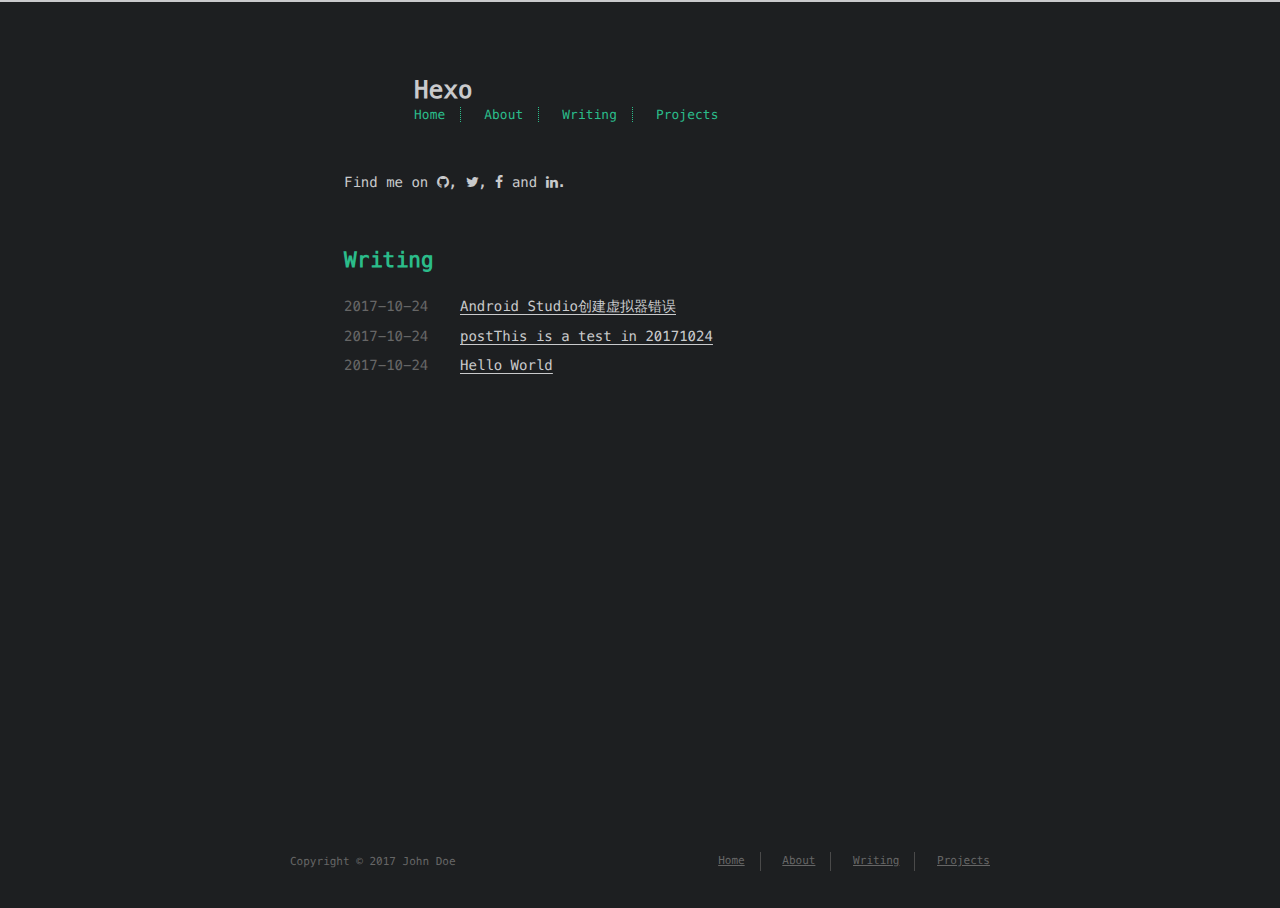
==== index.html @ e00cdc67 "Site updated: 2017-10-24 22:46:45" ====
<!DOCTYPE html>
<html>
<head>
    <!-- so meta -->
    <meta charset="utf-8">
    <meta http-equiv="X-UA-Compatible" content="IE=edge">
    <meta name="HandheldFriendly" content="True">
    <meta name="viewport" content="width=device-width, initial-scale=1, maximum-scale=1" />
    <meta property="og:type" content="website">
<meta property="og:title" content="Hexo">
<meta property="og:url" content="http://yoursite.com/index.html">
<meta property="og:site_name" content="Hexo">
<meta name="twitter:card" content="summary">
<meta name="twitter:title" content="Hexo">
    
    
        
          
              <link rel="shortcut icon" href="/images/favicon.ico">
          
        
        
          
            <link rel="icon" type="image/png" href="/images/favicon-192x192.png" sizes="192x192">
          
        
        
          
            <link rel="apple-touch-icon" sizes="180x180" href="/images/apple-touch-icon.png">
          
        
    
    <!-- title -->
    <title>Hexo</title>
    <!-- styles -->
    <link rel="stylesheet" href="/css/style.css">
    <!-- rss -->
    
    
</head>

<body>
    
    <div class="content index width mx-auto px2 my4">
        
          <header id="header">
  <a href="/">
  
    
      <div id="logo" style="background-image: url(http://oybyil7f9.bkt.clouddn.com/logo.jpg);"></div>
    
  
    <div id="title">
      <h1>Hexo</h1>
    </div>
  </a>
  <div id="nav">
    <ul>
      <li class="icon">
        <a href="#"><i class="fa fa-bars fa-2x"></i></a>
      </li>
       
        <li><a href="/">Home</a></li>
       
        <li><a href="/about/">About</a></li>
       
        <li><a href="/archives/">Writing</a></li>
       
        <li><a href="http://github.com/twostarxx">Projects</a></li>
      
    </ul>
  </div>
</header>

        
        <section id="about">
  
  <p style="display: inline">
    
      Find me on
      <ul id="sociallinks">
        
          <li><a class="icon" target="_blank" href="https://github.com/twostarxx" title="github"><i class="fa fa-github"></i></a></li>
        
          <li><a class="icon" target="_blank" href="/" title="twitter"><i class="fa fa-twitter"></i></a></li>
        
          <li><a class="icon" target="_blank" href="/" title="facebook"><i class="fa fa-facebook"></i></a></li>
        
          <li><a class="icon" target="_blank" href="/" title="linkedin"><i class="fa fa-linkedin"></i></a></li>
        
      </ul>.
    
  </p>
</section>

<section id="writing">
  <span class="h1"><a href="/archives">Writing</a></span>
  <ul class="post-list">
    
      
    
    
      <li class="post-item">
        
    <div class="meta">
        <time datetime="2017-10-24T14:02:27.000Z" itemprop="datePublished">2017-10-24</time>
    </div>


        <span>
    
        <a class="" href="/2017/10/24/Android-Studio创建虚拟器错误/">Android Studio创建虚拟器错误</a>
    


</span>
      </li>
    
      <li class="post-item">
        
    <div class="meta">
        <time datetime="2017-10-24T11:39:35.000Z" itemprop="datePublished">2017-10-24</time>
    </div>


        <span>
    
        <a class="" href="/2017/10/24/This-is-a-test-in-20171024/">postThis is a test in 20171024</a>
    


</span>
      </li>
    
      <li class="post-item">
        
    <div class="meta">
        <time datetime="2017-10-24T11:35:26.833Z" itemprop="datePublished">2017-10-24</time>
    </div>


        <span>
    
        <a class="" href="/2017/10/24/hello-world/">Hello World</a>
    


</span>
      </li>
    
  </ul>
  
    

  
</section>



    </div>
    
    <footer id="footer">
  <div class="footer-left">
    Copyright &copy; 2017 John Doe
  </div>
  <div class="footer-right">
    <nav>
      <ul>
         
          <li><a href="/">Home</a></li>
         
          <li><a href="/about/">About</a></li>
         
          <li><a href="/archives/">Writing</a></li>
         
          <li><a href="http://github.com/twostarxx">Projects</a></li>
        
      </ul>
    </nav>
  </div>
</footer>

</body>
</html>
<!-- styles -->
<link rel="stylesheet" href="/lib/font-awesome/css/font-awesome.min.css">
<link rel="stylesheet" href="/lib/meslo-LG/styles.css">
<link rel="stylesheet" href="/lib/justified-gallery/justifiedGallery.min.css">

<!-- jquery -->
<script src="/lib/jquery/jquery.min.js"></script>
<script src="/lib/justified-gallery/jquery.justifiedGallery.min.js"></script>
<script src="/js/main.js"></script>
<!-- search -->

<!-- Google Analytics -->

    <script type="text/javascript">
        (function(i,s,o,g,r,a,m) {i['GoogleAnalyticsObject']=r;i[r]=i[r]||function() {
        (i[r].q=i[r].q||[]).push(arguments)},i[r].l=1*new Date();a=s.createElement(o),
        m=s.getElementsByTagName(o)[0];a.async=1;a.src=g;m.parentNode.insertBefore(a,m)
        })(window,document,'script','//www.google-analytics.com/analytics.js','ga');
        ga('create', 'UA-86660611-1', 'auto');
        ga('send', 'pageview');
    </script>

<!-- Disqus Comments -->
---- css/style.css ----
.inline {
  display: inline;
}
.block {
  display: block;
}
.inline-block {
  display: inline-block;
}
.table {
  display: table;
}
.table-cell {
  display: table-cell;
}
.overflow-hidden {
  overflow: hidden;
}
.overflow-scroll {
  overflow: scroll;
}
.overflow-auto {
  overflow: auto;
}
.clearfix:before,
.clearfix:after {
  content: " ";
  display: table;
}
.clearfix:after {
  clear: both;
}
.left {
  float: left;
}
.right {
  float: right;
}
.fit {
  max-width: 100%;
}
.truncate {
  display: inline-block;
  white-space: nowrap;
  overflow: hidden;
  text-overflow: ellipsis;
}
.max-width-1 {
  max-width: 24rem;
}
.max-width-2 {
  max-width: 32rem;
}
.max-width-3 {
  max-width: 48rem;
}
.max-width-4 {
  max-width: 64rem;
}
.border-box {
  box-sizing: border-box;
}
.m0 {
  margin: 0;
}
.mt0 {
  margin-top: 0;
}
.mr0 {
  margin-right: 0;
}
.mb0 {
  margin-bottom: 0;
}
.ml0 {
  margin-left: 0;
}
.mx0 {
  margin-left: 0;
  margin-right: 0;
}
.my0 {
  margin-top: 0;
  margin-bottom: 0;
}
.m1 {
  margin: 0.5rem;
}
.mt1 {
  margin-top: 0.5rem;
}
.mr1 {
  margin-right: 0.5rem;
}
.mb1 {
  margin-bottom: 0.5rem;
}
.ml1 {
  margin-left: 0.5rem;
}
.mx1 {
  margin-left: 0.5rem;
  margin-right: 0.5rem;
}
.my1 {
  margin-top: 0.5rem;
  margin-bottom: 0.5rem;
}
.m2 {
  margin: 1rem;
}
.mt2 {
  margin-top: 1rem;
}
.mr2 {
  margin-right: 1rem;
}
.mb2 {
  margin-bottom: 1rem;
}
.ml2 {
  margin-left: 1rem;
}
.mx2 {
  margin-left: 1rem;
  margin-right: 1rem;
}
.my2 {
  margin-top: 1rem;
  margin-bottom: 1rem;
}
.m3 {
  margin: 2rem;
}
.mt3 {
  margin-top: 2rem;
}
.mr3 {
  margin-right: 2rem;
}
.mb3 {
  margin-bottom: 2rem;
}
.ml3 {
  margin-left: 2rem;
}
.mx3 {
  margin-left: 2rem;
  margin-right: 2rem;
}
.my3 {
  margin-top: 2rem;
  margin-bottom: 2rem;
}
.m4 {
  margin: 4rem;
}
.mt4 {
  margin-top: 4rem;
}
.mr4 {
  margin-right: 4rem;
}
.mb4 {
  margin-bottom: 4rem;
}
.ml4 {
  margin-left: 4rem;
}
.mx4 {
  margin-left: 4rem;
  margin-right: 4rem;
}
.my4 {
  margin-top: 4rem;
  margin-bottom: 4rem;
}
.mxn1 {
  margin-left: -0.5rem;
  margin-right: -0.5rem;
}
.mxn2 {
  margin-left: -1rem;
  margin-right: -1rem;
}
.mxn3 {
  margin-left: -2rem;
  margin-right: -2rem;
}
.mxn4 {
  margin-left: -4rem;
  margin-right: -4rem;
}
.ml-auto {
  margin-left: auto;
}
.mr-auto {
  margin-right: auto;
}
.mx-auto {
  margin-left: auto;
  margin-right: auto;
}
.p0 {
  padding: 0;
}
.pt0 {
  padding-top: 0;
}
.pr0 {
  padding-right: 0;
}
.pb0 {
  padding-bottom: 0;
}
.pl0 {
  padding-left: 0;
}
.px0 {
  padding-left: 0;
  padding-right: 0;
}
.py0 {
  padding-top: 0;
  padding-bottom: 0;
}
.p1 {
  padding: 0.5rem;
}
.pt1 {
  padding-top: 0.5rem;
}
.pr1 {
  padding-right: 0.5rem;
}
.pb1 {
  padding-bottom: 0.5rem;
}
.pl1 {
  padding-left: 0.5rem;
}
.py1 {
  padding-top: 0.5rem;
  padding-bottom: 0.5rem;
}
.px1 {
  padding-left: 0.5rem;
  padding-right: 0.5rem;
}
.p2 {
  padding: 1rem;
}
.pt2 {
  padding-top: 1rem;
}
.pr2 {
  padding-right: 1rem;
}
.pb2 {
  padding-bottom: 1rem;
}
.pl2 {
  padding-left: 1rem;
}
.py2 {
  padding-top: 1rem;
  padding-bottom: 1rem;
}
.px2 {
  padding-left: 1rem;
  padding-right: 1rem;
}
.p3 {
  padding: 2rem;
}
.pt3 {
  padding-top: 2rem;
}
.pr3 {
  padding-right: 2rem;
}
.pb3 {
  padding-bottom: 2rem;
}
.pl3 {
  padding-left: 2rem;
}
.py3 {
  padding-top: 2rem;
  padding-bottom: 2rem;
}
.px3 {
  padding-left: 2rem;
  padding-right: 2rem;
}
.p4 {
  padding: 4rem;
}
.pt4 {
  padding-top: 4rem;
}
.pr4 {
  padding-right: 4rem;
}
.pb4 {
  padding-bottom: 4rem;
}
.pl4 {
  padding-left: 4rem;
}
.py4 {
  padding-top: 4rem;
  padding-bottom: 4rem;
}
.px4 {
  padding-left: 4rem;
  padding-right: 4rem;
}
.content h1,
.content .h1 {
  letter-spacing: 0.01em;
  font-size: 1.5em;
  font-style: normal;
  font-weight: 700;
  color: #2bbc8a;
  margin-top: 3rem;
  margin-bottom: 1rem;
  display: block;
  -moz-osx-font-smoothing: grayscale;
  -webkit-font-smoothing: antialiased;
}
.content h2,
.content .h2 {
  position: relative;
  font-size: 1rem;
  font-weight: bold;
  text-transform: none;
  letter-spacing: normal;
  margin-top: 2rem;
  margin-bottom: 0.5rem;
  color: #eee;
  display: block;
}
.content h3 {
  font-size: 0.9rem;
  font-weight: bold;
  text-decoration: underline;
  color: #eee;
}
.content h4,
.content h5,
.content h6 {
  font-size: 0.9rem;
  font-weight: normal;
  color: #ccc;
  border-bottom: 1px dashed #ccc;
  display: inline;
  text-decoration: none;
}
.content h3,
.content h4,
.content h5,
.content h6 {
  margin-top: 0.9rem;
  margin-bottom: 0.5rem;
}
.content hr {
  border: 1px dashed #ccc;
}
.content strong {
  font-weight: bold;
}
.content em,
.content cite {
  font-style: italic;
}
.content sup,
.content sub {
  font-size: 0.75em;
  line-height: 0;
  position: relative;
  vertical-align: baseline;
}
.content sup {
  top: -0.5em;
}
.content sub {
  bottom: -0.2em;
}
.content small {
  font-size: 0.85em;
}
.content acronym,
.content abbr {
  border-bottom: 1px dotted;
}
.content ul,
.content ol,
.content dl {
  line-height: 1.725;
}
.content ul ul,
.content ol ul,
.content ul ol,
.content ol ol {
  margin-top: 0;
  margin-bottom: 0;
}
.content ol {
  list-style: decimal;
}
.content dt {
  font-weight: bold;
}
.content table {
  width: 100%;
  font-size: 12px;
  border-collapse: collapse;
  text-align: left;
}
.content th {
  font-size: 13px;
  font-weight: bold;
  color: #eee;
  border-bottom: 1px dashed #ccc;
  padding: 8px 8px;
}
.content td {
  border-bottom: none;
  padding: 9px 8px 0px 8px;
}
*,
*:before,
*:after {
  box-sizing: border-box;
}
html {
  height: 100%;
  border-top: 2px solid #c9cacc;
  -webkit-text-size-adjust: 100%;
  -ms-text-size-adjust: 100%;
}
body {
  color: #c9cacc;
  background-color: #1d1f21;
  font-size: 14px;
  font-family: "Menlo", "Meslo LG", monospace;
  font-weight: 400;
  line-height: 1.725;
  text-rendering: geometricPrecision;
  min-height: 100%;
  display: flex;
  flex-direction: column;
  -moz-osx-font-smoothing: grayscale;
  -webkit-font-smoothing: antialiased;
}
.content {
  flex: 1;
}
.content p {
  -moz-hyphens: auto;
  -ms-hyphens: auto;
  -webkit-hyphens: auto;
  hyphens: auto;
}
.content pre,
.content code {
  -moz-hyphens: manual;
  -ms-hyphens: manual;
  -webkit-hyphens: manual;
  hyphens: manual;
}
.content a {
  text-decoration: none;
  color: #c9cacc;
  background-repeat: repeat-x;
  background-position: bottom;
  background-size: 100% 6px;
  background-image: linear-gradient(transparent, transparent 5px, #c9cacc 5px, #c9cacc);
}
.content a:hover {
  background-image: linear-gradient(transparent, transparent 4px, #d480aa 4px, #d480aa);
}
.content a.icon {
  background: none;
}
.content a.icon:hover {
  color: #d480aa;
}
.content h1 a,
.content .h1 a,
.content h2 a,
.content h3 a,
.content h4 a,
.content h5 a,
.content h6 a {
  color: inherit;
  text-decoration: none;
  background: none;
}
.content h1 a:hover,
.content .h1 a:hover,
.content h2 a:hover,
.content h3 a:hover,
.content h4 a:hover,
.content h5 a:hover,
.content h6 a:hover {
  background-repeat: repeat-x;
  background-position: bottom;
  background-size: 100% 6px;
  background-image: linear-gradient(transparent, transparent 6px, #d480aa 6px, #d480aa);
}
@media (min-width: 540px) {
  .image-wrap {
    flex-direction: row;
    margin-bottom: 2rem;
  }
  .image-wrap .image-block {
    margin-right: 2rem;
    flex: 1 0 35%;
  }
  .image-wrap p {
    flex: 1 0 65%;
  }
}
.width {
  width: 100%;
  max-width: 39rem;
}
@media (max-width: 480px) {
  .px3 {
    padding-left: 1rem;
    padding-right: 1rem;
  }
  .my4 {
    margin-top: 2rem;
    margin-bottom: 2rem;
  }
}
@media (min-width: 480px) {
  p {
    text-align: justify;
  }
}
#header {
  max-width: 710px;
  width: 100%;
  margin: 0 auto 3rem auto;
}
#header h1,
#header .h1 {
  letter-spacing: 0.01em;
  font-size: 1.5rem;
  line-height: 2rem;
  font-style: normal;
  font-weight: 700;
  color: #c9cacc;
  margin-top: 0;
  margin-bottom: 0;
  -moz-osx-font-smoothing: grayscale;
  -webkit-font-smoothing: antialiased;
}
#header a {
  color: inherit;
  text-decoration: none;
  background: none;
}
#header #logo {
  display: inline-block;
  float: left;
  margin-right: 20px;
  width: 50px;
  height: 50px;
  background-repeat: no-repeat;
  background-size: 50px 50px;
  border-radius: 5px;
  -webkit-filter: grayscale(100%);
  filter: grayscale(100%);
}
#header #nav {
  letter-spacing: 0.01em;
  font-size: 0.8rem;
  font-style: normal;
  font-weight: 200;
  color: #2bbc8a;
}
#header #nav ul {
  list-style-type: none;
  margin: 0;
  padding: 0;
  line-height: 15px;
}
#header #nav ul a {
  margin-right: 15px;
  color: color-accent;
}
#header #nav ul a:hover {
  background-repeat: repeat-x;
  background-position: bottom;
  background-size: 100% 6px;
  background-image: linear-gradient(transparent, transparent 5px, #2bbc8a 5px, #2bbc8a);
}
#header #nav ul li {
  display: inline-block;
  vertical-align: middle;
  margin-right: 15px;
  border-right: 1px dotted #2bbc8a;
}
#header #nav ul .icon {
  display: none;
}
#header #nav ul li:last-child {
  border-right: 0;
  margin-right: 0;
}
#header #nav ul li:last-child a {
  margin-right: 0;
}
#header:hover #logo {
  -webkit-filter: none;
  filter: none;
}
@media screen and (max-width: 480px) {
  #header #title {
    padding-top: 9px;
    padding-bottom: 9px;
  }
  #header #nav ul a:hover {
    background: none;
  }
  #header #nav ul li {
    display: none;
    border-right: 0;
  }
  #header #nav ul li.icon {
    display: inline-block;
    position: absolute;
    top: 55px;
    right: 1rem;
  }
  #header #nav ul.responsive li {
    display: block;
  }
  #header #nav li:not(:first-child) {
    padding-top: 1rem;
    padding-left: 70px;
    font-size: 1rem;
  }
}
#header-post {
  position: fixed;
  top: 2rem;
  right: 0;
  display: inline-block;
  float: right;
}
#header-post a {
  color: inherit;
  text-decoration: none;
  background: none;
}
#header-post a.icon {
  background: none;
}
#header-post a.icon:hover {
  color: #d480aa;
}
#header-post ol {
  list-style-type: none;
}
#header-post ul {
  list-style-type: none;
  margin: 0;
  padding: 0;
  display: inline-block;
}
#header-post ul li {
  margin-right: 15px;
  display: inline-block;
  vertical-align: middle;
}
#header-post ul li:last-child {
  margin-right: 0;
}
#header-post #menu-icon {
  float: right;
  margin-left: 15px;
  margin-right: 2rem;
}
#header-post #menu-icon:hover {
  color: #2bbc8a;
}
#header-post #menu-icon-tablet {
  float: right;
  margin-left: 15px;
  margin-right: 2rem;
}
#header-post #menu-icon-tablet:hover {
  color: #2bbc8a;
}
#header-post #top-icon-tablet {
  margin-left: 15px;
  margin-right: 2rem;
  bottom: 2rem;
  right: 2rem;
  position: fixed;
}
#header-post #top-icon-tablet:hover {
  color: #2bbc8a;
}
#header-post .active {
  color: #2bbc8a;
}
#header-post #menu {
  visibility: hidden;
  margin-right: 2rem;
}
#header-post #nav {
  letter-spacing: 0.01em;
  font-size: 0.8rem;
  font-style: normal;
  font-weight: 200;
  color: #2bbc8a;
}
#header-post #nav ul {
  line-height: 15px;
}
#header-post #nav ul a {
  margin-right: 15px;
  color: color-accent;
}
#header-post #nav ul a:hover {
  background-repeat: repeat-x;
  background-position: bottom;
  background-size: 100% 6px;
  background-image: linear-gradient(transparent, transparent 5px, #2bbc8a 5px, #2bbc8a);
}
#header-post #nav ul li {
  border-right: 1px dotted #2bbc8a;
}
#header-post #nav ul li:last-child {
  border-right: 0;
  margin-right: 0;
}
#header-post #nav ul li:last-child a {
  margin-right: 0;
}
#header-post #actions {
  float: right;
  margin-top: 2rem;
  margin-right: 2rem;
  width: 100%;
  text-align: right;
}
#header-post #actions ul {
  display: block;
}
#header-post #actions .info {
  display: block;
  font-style: italic;
}
#header-post #share {
  clear: both;
  text-align: right;
  padding-top: 1rem;
}
#header-post #share li {
  margin: 0;
  display: block;
}
#header-post #toc {
  clear: both;
  text-align: right;
  margin-top: 1rem;
  padding-right: 2rem;
  max-width: 20em;
  float: right;
  overflow: auto;
  max-height: calc(95vh - 7rem);
}
#header-post #toc a:hover {
  color: #d480aa;
}
#header-post #toc .toc-level-1 > .toc-link {
  display: none;
}
#header-post #toc .toc-level-2 {
  font-size: 0.8rem;
  color: #c9cacc;
}
#header-post #toc .toc-level-2:before {
  content: "#";
  color: #2bbc8a;
}
#header-post #toc .toc-level-3 {
  font-size: 0.7rem;
  color: #b3b3b3;
}
#header-post #toc .toc-level-4 {
  font-size: 0.4rem;
  color: #666;
}
#header-post #toc .toc-level-5 {
  display: none;
}
#header-post #toc .toc-level-6 {
  display: none;
}
#header-post #toc .toc-number {
  display: none;
}
@media screen and (max-width: 500px) {
  #header-post {
    display: none;
  }
}
@media screen and (max-width: 900px) {
  #header-post #menu-icon {
    display: none;
  }
  #header-post #actions {
    display: none;
  }
}
@media screen and (max-width: 1199px) {
  #header-post #toc {
    display: none;
  }
}
@media screen and (min-width: 900px) {
  #header-post #menu-icon-tablet {
    display: none !important;
  }
  #header-post #top-icon-tablet {
    display: none !important;
  }
}
@media screen and (min-width: 1199px) {
  #header-post #actions {
    width: auto;
  }
  #header-post #actions ul {
    display: inline-block;
    float: right;
  }
  #header-post #actions .info {
    float: left;
    margin-right: 2rem;
    font-style: italic;
    display: inline;
  }
}
#footer-post {
  bottom: 0;
  left: 0;
  right: 0;
  position: fixed;
  transition: opacity 0.2s;
  width: 100%;
  z-index: 5000000;
  background: #212326;
  border-top: 1px solid #666673;
}
#footer-post a {
  color: inherit;
  text-decoration: none;
  background: none;
}
#footer-post a.icon {
  background: none;
}
#footer-post a.icon:hover {
  color: #d480aa;
}
#footer-post #nav-footer {
  margin-left: 1rem;
  margin-right: 1rem;
  text-align: center;
}
#footer-post #nav-footer a {
  color: #2bbc8a;
  font-size: 1rem;
}
#footer-post #nav-footer a:hover {
  background-repeat: repeat-x;
  background-position: bottom;
  background-size: 100% 6px;
  background-image: linear-gradient(transparent, transparent 5px, #2bbc8a 5px, #2bbc8a);
}
#footer-post #nav-footer ul {
  list-style-type: none;
  margin: 0;
  padding: 0;
  display: table;
  width: 100%;
}
#footer-post #nav-footer ul li {
  display: inline-table;
  width: 20%;
  padding: 10px;
  vertical-align: middle;
}
#footer-post #actions-footer {
  text-align: center;
  margin-top: 1rem;
  margin-bottom: 1rem;
  width: 100%;
}
#footer-post #actions-footer a {
  color: #2bbc8a;
}
#footer-post #actions-footer ul {
  list-style-type: none;
  margin: 0;
  padding: 0;
  display: table;
  width: 100%;
}
#footer-post #actions-footer ul li {
  display: table-cell;
  vertical-align: middle;
}
#footer-post #share-footer {
  margin-left: 1rem;
  margin-right: 1rem;
  text-align: center;
}
#footer-post #share-footer ul {
  list-style-type: none;
  margin: 0;
  padding: 0;
  display: table;
  width: 100%;
}
#footer-post #share-footer ul li {
  display: inline-table;
  width: 20%;
  padding: 10px;
  vertical-align: middle;
}
#footer-post #toc-footer {
  clear: both;
  text-align: left;
  padding-top: 1rem;
}
#footer-post #toc-footer ol {
  list-style-type: none;
  padding-left: 20px;
}
#footer-post #toc-footer ol li {
  line-height: 30px;
}
#footer-post #toc-footer a:hover {
  color: #d480aa;
}
#footer-post #toc-footer .toc-level-1 > .toc-link {
  display: none;
}
#footer-post #toc-footer .toc-level-2 {
  font-size: 0.8rem;
  color: #c9cacc;
}
#footer-post #toc-footer .toc-level-2:before {
  content: "#";
  color: #2bbc8a;
}
#footer-post #toc-footer .toc-level-3 {
  font-size: 0.7rem;
  color: #b3b3b3;
  color: #666;
  line-height: 15px;
}
#footer-post #toc-footer .toc-level-4 {
  display: none;
}
#footer-post #toc-footer .toc-level-5 {
  display: none;
}
#footer-post #toc-footer .toc-level-6 {
  display: none;
}
#footer-post #toc-footer .toc-number {
  display: none;
}
@media screen and (min-width: 500px) {
  #footer-post-container {
    display: none;
  }
}
#sociallinks {
  display: inline-block;
  list-style: none;
  padding: 0;
  margin: 0;
}
#sociallinks li {
  display: inline-block;
}
#sociallinks li:after {
  content: ", ";
}
#sociallinks li:last-child:after {
  content: "";
}
#sociallinks li:nth-last-child(2):after {
  content: " and ";
}
.post-list {
  padding: 0;
}
.post-list .post-item {
  list-style-type: none;
  margin-left: 0;
  margin-bottom: 1rem;
}
.post-list .post-item .meta {
  display: block;
  font-size: 14px;
  color: #666;
  min-width: 100px;
  margin-right: 16px;
}
@media (min-width: 480px) {
  .post-list .post-item {
    display: flex;
    margin-bottom: 5px;
  }
  .post-list .post-item .meta {
    text-align: left;
  }
}
.project-list {
  padding: 0;
  list-style: none;
}
.project-list .project-item {
  margin-bottom: 5px;
}
article header .posttitle {
  margin-top: 0;
  margin-bottom: 0;
  text-transform: none;
  font-size: 1.5em;
  line-height: 1.25;
}
article header .meta {
  margin-top: 0;
  margin-bottom: 1rem;
}
article header .meta * {
  color: #ccc;
  font-size: 0.85rem;
}
article header .author {
  text-transform: uppercase;
  letter-spacing: 0.01em;
  font-weight: 700;
}
article header .postdate {
  display: inline;
}
article .content h2:before {
  content: "#";
  color: #2bbc8a;
  position: absolute;
  left: -1rem;
  top: -4px;
  font-size: 1.2rem;
  font-weight: bold;
}
article .content img,
article .content video {
  max-width: 100%;
  height: auto;
  display: block;
  margin: auto;
}
article .content .video-container {
  position: relative;
  padding-top: 56.25%;
  height: 0;
  overflow: hidden;
}
article .content .video-container iframe,
article .content .video-container object,
article .content .video-container embed {
  position: absolute;
  top: 0;
  left: 0;
  width: 100%;
  height: 100%;
  margin-top: 0;
}
article .content blockquote {
  background: inherit;
  color: #ccffb6;
  border-left: 0px solid #ccc;
  margin: 1rem 10px;
  padding: 0.5em 10px;
  quotes: "\201C" "\201D" "\2018" "\2019";
}
article .content blockquote p {
  margin: 0;
}
article .content blockquote:before {
  color: #ccffb6;
  content: "\201C";
  font-size: 2em;
  line-height: 0.1em;
  margin-right: 0.25em;
  vertical-align: -0.4em;
}
article .content blockquote footer {
  color: #666;
  font-size: 11px;
  margin: line-height 0;
}
article .content blockquote footer a {
  color: #666;
  background-image: linear-gradient(transparent, transparent 5px, #666 5px, #666);
}
article .content blockquote footer a:hover {
  color: #999;
  background-image: linear-gradient(transparent, transparent 4px, #999 4px, #999);
}
article .content blockquote footer cite:before {
  content: "—";
  padding: 0 0.5em;
}
article .content .pullquote {
  text-align: left;
  width: 45%;
  margin: 0;
}
article .content .pullquote.left {
  margin-left: 0.5em;
  margin-right: 1em;
}
article .content .pullquote.right {
  margin-right: 0.5em;
  margin-left: 1em;
}
article .content .caption {
  color: color-grey;
  display: block;
  font-size: 0.9em;
  margin-top: 0.5em;
  position: relative;
  text-align: center;
}
.posttitle {
  text-transform: none;
  font-size: 1.5em;
  line-height: 1.25;
}
.article-tag .tag-link:before {
  content: "#";
}
@media (min-width: 480px) {
  .article-tag {
    display: inline;
  }
  .article-tag:before {
    content: "|";
  }
}
#archive .post-list {
  padding: 0;
}
#archive .post-list .post-item {
  list-style-type: none;
  margin-left: 0;
  margin-bottom: 1rem;
}
#archive .post-list .post-item .meta {
  display: block;
  font-size: 14px;
  color: #666;
  min-width: 100px;
  margin-right: 16px;
}
@media (min-width: 480px) {
  #archive .post-list .post-item {
    display: flex;
    margin-left: 1rem;
    margin-bottom: 5px;
  }
  #archive .post-list .post-item .meta {
    text-align: left;
  }
}
.blog-post-comments {
  margin-top: 4rem;
}
#footer {
  padding-top: 10px;
  padding-bottom: 10px;
  color: #666;
  font-size: 11px;
  max-width: 700px;
  width: 100%;
  margin: 0 auto 1rem auto;
  vertical-align: top;
  text-align: center;
}
#footer ul {
  margin: 0;
  padding: 0;
  list-style: none;
}
#footer li {
  display: inline-block;
  vertical-align: middle;
  margin-right: 15px;
  border-right: 1px solid #4a4a4a;
}
#footer li a {
  margin-right: 15px;
}
#footer li:last-child {
  border-right: 0;
  margin-right: 0;
}
#footer li:last-child a {
  margin-right: 0;
}
#footer a {
  color: #666;
}
#footer a:hover {
  color: #999;
}
#footer .footer-left {
  height: 20px;
  line-height: 20px;
  vertical-align: middle;
}
@media (min-width: 39rem) {
  #footer {
    padding-top: 20px;
    padding-bottom: 20px;
  }
  #footer .footer-left {
    float: left;
  }
  #footer .footer-right {
    float: right;
  }
}
.pagination {
  display: inline-block;
  margin-top: 2rem;
  text-align: center;
  width: 100%;
}
.pagination .page-number {
  color: #c9cacc;
  font-size: 0.8rem;
}
.pagination a {
  color: #c9cacc;
  padding: 4px 6px;
  text-decoration: none;
  border-radius: 5px;
  background-color: #2bbc8a;
  background-image: none;
}
.pagination a:hover {
  background-image: none;
}
.pagination a:hover:not(.active) {
  color: #eee;
}
.search-input {
  width: 100%;
  font-size: 1.2rem;
  color: #1d1f21;
  background-color: #eee;
  -webkit-border-radius: 5px;
  -moz-border-radius: 5px;
  border-radius: 5px;
  border: solid 1px #ccc;
  padding: 4px 7px;
  outline: none;
  -webkit-appearance: none;
}
.search-input:focus {
  border: solid 1px #2bbc8a;
}
#search-result ul.search-result-list {
  list-style-type: none;
  padding: 0px;
}
#search-result li {
  margin: 2em auto;
}
#search-result a.search-result-title {
  line-height: 1.2;
  font-weight: bold;
  color: #c9cacc;
  text-transform: capitalize;
  background-image: none;
}
#search-result p.search-result {
  margin: 0.4em auto;
  max-height: 13em;
  overflow: hidden;
  font-size: 0.8em;
  text-align: justify;
}
#search-result em.search-keyword {
  color: #d480aa;
  border-bottom: 1px dashed #d480aa;
  font-weight: bold;
}
.search-no-result {
  display: none;
  padding-bottom: 0.5em;
  color: #c9cacc;
}
.highlight {
  color: #d1d9e1;
  background: #474949;
}
.highlight .code .comment,
.highlight .code .quote {
  color: #969896;
  font-style: italic;
}
.highlight .code .keyword,
.highlight .code .selector-tag,
.highlight .code .literal,
.highlight .code .type,
.highlight .code .addition {
  color: #c9c;
}
.highlight .code .number,
.highlight .code .selector-attr,
.highlight .code .selector-pseudo {
  color: #f99157;
}
.highlight .code .string,
.highlight .code .doctag,
.highlight .code .regexp {
  color: #8abeb7;
}
.highlight .code .title,
.highlight .code .name,
.highlight .code .section,
.highlight .code .built_in {
  color: #b5bd68;
}
.highlight .code .variable,
.highlight .code .template-variable,
.highlight .code .selector-id,
.highlight .code .class .title {
  color: #fc6;
}
.highlight .code .section,
.highlight .code .name,
.highlight .code .strong {
  font-weight: bold;
}
.highlight .code .symbol,
.highlight .code .bullet,
.highlight .code .subst,
.highlight .code .meta,
.highlight .code .link {
  color: #f99157;
}
.highlight .code .deletion {
  color: #dc322f;
}
.highlight .code .formula {
  background: #eee8d5;
}
.highlight .code .attr,
.highlight .code .attribute {
  color: #81a2be;
}
.highlight .code .emphasis {
  font-style: italic;
}
pre {
  font-family: "Menlo", "Meslo LG", monospace;
  font-size: 13px;
  padding: 10px 15px;
  padding-bottom: 0;
  line-height: 22px;
  -webkit-border-radius: 4px;
  border-radius: 4px;
  border: 1px dotted #666;
  overflow-x: auto;
}
code {
  -webkit-border-radius: 2px;
  border-radius: 2px;
  border: 1px dotted #666;
  padding: 0 5px;
}
pre code {
  border: none;
  display: block;
  padding: 0;
}
.highlight {
  font-family: "Menlo", "Meslo LG", monospace;
  background: #212326;
  -webkit-border-radius: 4px;
  border-radius: 4px;
  padding: 10px 15px;
  overflow-x: auto;
  margin: 1rem 0 1rem 0;
}
.highlight figcaption {
  zoom: 1;
  margin: -5px 0 5px;
  font-size: 0.9em;
  color: #999;
}
.highlight figcaption a {
  float: right;
}
.highlight figcaption:before,
.highlight figcaption content: "" {
  display: table;
}
.highlight figcaption:after {
  clear: both;
}
.highlight pre {
  padding: 0;
  border: none;
  background: none;
}
.highlight table {
  width: auto;
}
.highlight td.gutter {
  text-align: right;
}
.highlight .line {
  height: 22px;
}
---- lib/meslo-LG/styles.css ----
@font-face {
  font-family: 'Meslo LG';
  font-style: normal;
  src: local('Meslo LG S'), url(fonts/MesloLGS-Regular.ttf) format('truetype');
}
---- lib/justified-gallery/justifiedGallery.min.css ----
/*!
 * Justified Gallery - v3.6.1
 * http://miromannino.github.io/Justified-Gallery/
 * Copyright (c) 2015 Miro Mannino
 * Licensed under the MIT license.
 */
@-webkit-keyframes justified-gallery-show-caption-animation{from{opacity:0}to{opacity:.7}}@-moz-keyframes justified-gallery-show-caption-animation{from{opacity:0}to{opacity:.7}}@-o-keyframes justified-gallery-show-caption-animation{from{opacity:0}to{opacity:.7}}@keyframes justified-gallery-show-caption-animation{from{opacity:0}to{opacity:.7}}@-webkit-keyframes justified-gallery-show-entry-animation{from{opacity:0}to{opacity:1}}@-moz-keyframes justified-gallery-show-entry-animation{from{opacity:0}to{opacity:1}}@-o-keyframes justified-gallery-show-entry-animation{from{opacity:0}to{opacity:1}}@keyframes justified-gallery-show-entry-animation{from{opacity:0}to{opacity:1}}.justified-gallery{width:100%;position:relative;overflow:hidden}.justified-gallery>a,.justified-gallery>div{position:absolute;display:inline-block;overflow:hidden;opacity:0;filter:alpha(opacity=0)}.justified-gallery>a>img,.justified-gallery>div>img,.justified-gallery>a>a>img,.justified-gallery>div>a>img{position:absolute;top:50%;left:50%;margin:0;padding:0;border:0}.justified-gallery>a>.caption,.justified-gallery>div>.caption{display:none;position:absolute;bottom:0;padding:5px;background-color:#000;left:0;right:0;margin:0;color:#fff;font-size:12px;font-weight:300;font-family:sans-serif}.justified-gallery>a>.caption.caption-visible,.justified-gallery>div>.caption.caption-visible{display:initial;opacity:.7;filter:"alpha(opacity=70)";-webkit-animation:justified-gallery-show-caption-animation 500ms 0 ease;-moz-animation:justified-gallery-show-caption-animation 500ms 0 ease;-ms-animation:justified-gallery-show-caption-animation 500ms 0 ease}.justified-gallery>.entry-visible{opacity:1;filter:alpha(opacity=100);-webkit-animation:justified-gallery-show-entry-animation 500ms 0 ease;-moz-animation:justified-gallery-show-entry-animation 500ms 0 ease;-ms-animation:justified-gallery-show-entry-animation 500ms 0 ease}.justified-gallery>.jg-filtered{display:none}.justified-gallery>.spinner{position:absolute;bottom:0;margin-left:-24px;padding:10px 0;left:50%;opacity:initial;filter:initial;overflow:initial}.justified-gallery>.spinner>span{display:inline-block;opacity:0;filter:alpha(opacity=0);width:8px;height:8px;margin:0 4px;background-color:#000;border-top-left-radius:6px;border-top-right-radius:6px;border-bottom-right-radius:6px;border-bottom-left-radius:6px}
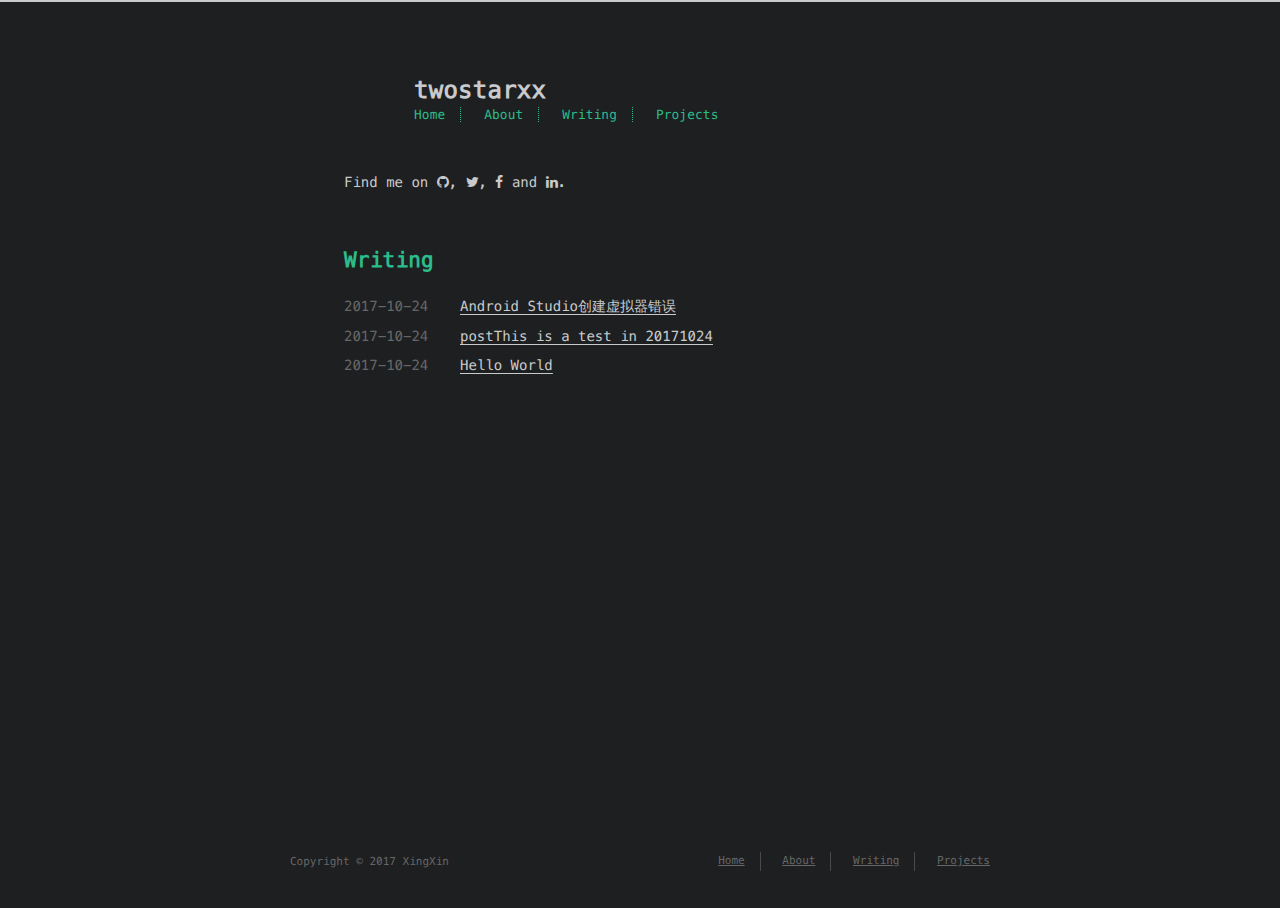
==== commit 63eda15e: "Site updated: 2017-10-24 22:49:57" ====
--- a/index.html
+++ b/index.html
@@ -7,11 +7,11 @@
     <meta name="HandheldFriendly" content="True">
     <meta name="viewport" content="width=device-width, initial-scale=1, maximum-scale=1" />
     <meta property="og:type" content="website">
-<meta property="og:title" content="Hexo">
-<meta property="og:url" content="http://yoursite.com/index.html">
-<meta property="og:site_name" content="Hexo">
+<meta property="og:title" content="twostarxx">
+<meta property="og:url" content="http://twostarxx.github.io/index.html">
+<meta property="og:site_name" content="twostarxx">
 <meta name="twitter:card" content="summary">
-<meta name="twitter:title" content="Hexo">
+<meta name="twitter:title" content="twostarxx">
     
     
         
@@ -31,7 +31,7 @@
         
     
     <!-- title -->
-    <title>Hexo</title>
+    <title>twostarxx</title>
     <!-- styles -->
     <link rel="stylesheet" href="/css/style.css">
     <!-- rss -->
@@ -51,7 +51,7 @@
     
   
     <div id="title">
-      <h1>Hexo</h1>
+      <h1>twostarxx</h1>
     </div>
   </a>
   <div id="nav">
@@ -161,7 +161,7 @@
     
     <footer id="footer">
   <div class="footer-left">
-    Copyright &copy; 2017 John Doe
+    Copyright &copy; 2017 XingXin
   </div>
   <div class="footer-right">
     <nav>
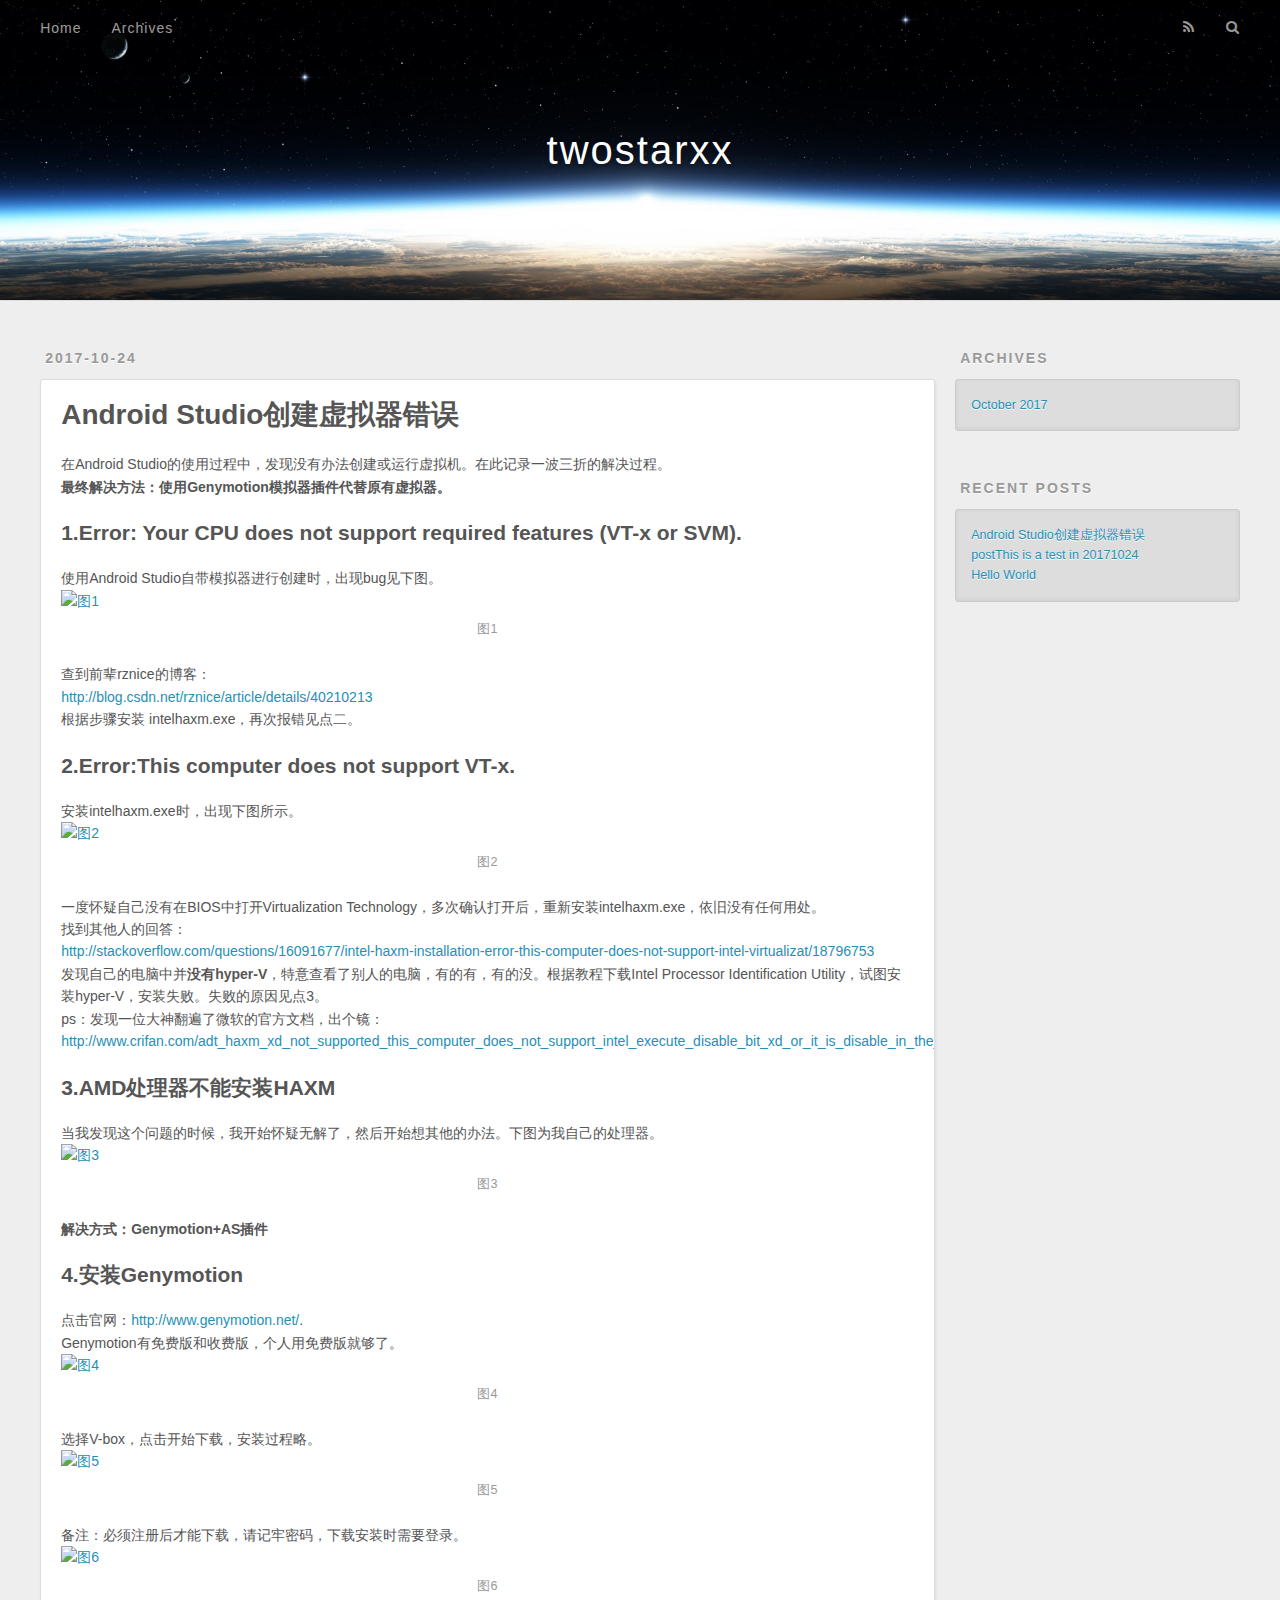
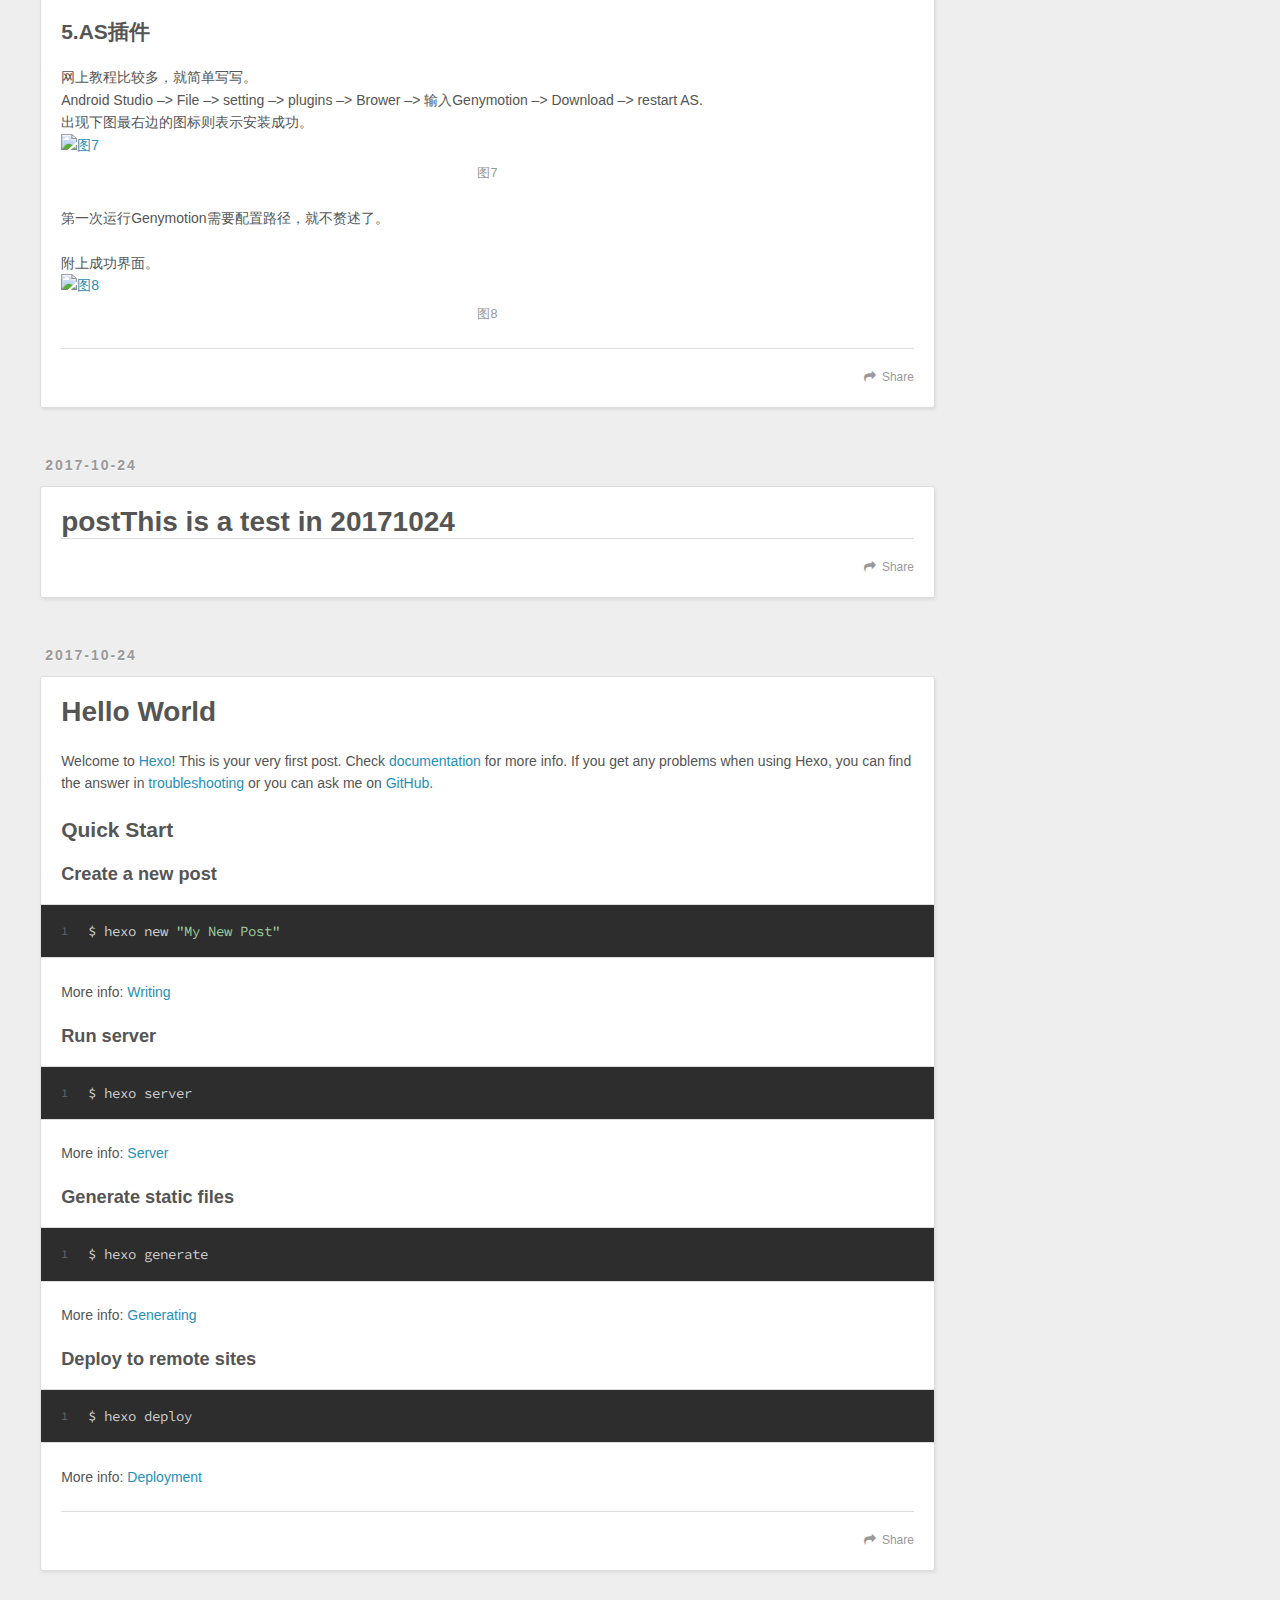
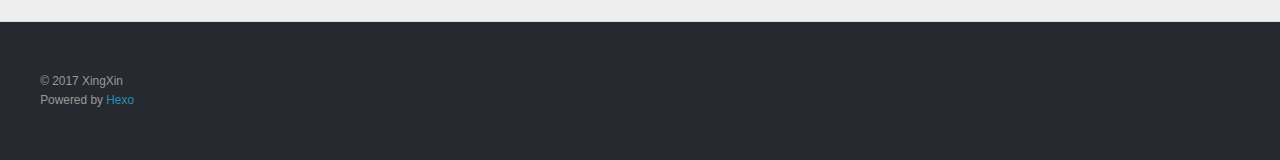
==== commit f7b54bb6: "Site updated: 2017-10-24 22:51:14" ====
--- a/index.html
+++ b/index.html
@@ -1,209 +1,268 @@
 <!DOCTYPE html>
 <html>
 <head>
-    <!-- so meta -->
-    <meta charset="utf-8">
-    <meta http-equiv="X-UA-Compatible" content="IE=edge">
-    <meta name="HandheldFriendly" content="True">
-    <meta name="viewport" content="width=device-width, initial-scale=1, maximum-scale=1" />
-    <meta property="og:type" content="website">
+  <meta charset="utf-8">
+  
+  <title>twostarxx</title>
+  <meta name="viewport" content="width=device-width, initial-scale=1, maximum-scale=1">
+  <meta property="og:type" content="website">
 <meta property="og:title" content="twostarxx">
 <meta property="og:url" content="http://twostarxx.github.io/index.html">
 <meta property="og:site_name" content="twostarxx">
 <meta name="twitter:card" content="summary">
 <meta name="twitter:title" content="twostarxx">
-    
-    
-        
-          
-              <link rel="shortcut icon" href="/images/favicon.ico">
-          
-        
-        
-          
-            <link rel="icon" type="image/png" href="/images/favicon-192x192.png" sizes="192x192">
-          
-        
-        
-          
-            <link rel="apple-touch-icon" sizes="180x180" href="/images/apple-touch-icon.png">
-          
-        
-    
-    <!-- title -->
-    <title>twostarxx</title>
-    <!-- styles -->
-    <link rel="stylesheet" href="/css/style.css">
-    <!-- rss -->
-    
-    
+  
+    <link rel="alternate" href="/atom.xml" title="twostarxx" type="application/atom+xml">
+  
+  
+    <link rel="icon" href="/favicon.png">
+  
+  
+    <link href="//fonts.googleapis.com/css?family=Source+Code+Pro" rel="stylesheet" type="text/css">
+  
+  <link rel="stylesheet" href="/css/style.css">
+  
+
 </head>
 
 <body>
-    
-    <div class="content index width mx-auto px2 my4">
-        
-          <header id="header">
-  <a href="/">
-  
-    
-      <div id="logo" style="background-image: url(http://oybyil7f9.bkt.clouddn.com/logo.jpg);"></div>
-    
-  
-    <div id="title">
-      <h1>twostarxx</h1>
-    </div>
-  </a>
-  <div id="nav">
-    <ul>
-      <li class="icon">
-        <a href="#"><i class="fa fa-bars fa-2x"></i></a>
-      </li>
-       
-        <li><a href="/">Home</a></li>
-       
-        <li><a href="/about/">About</a></li>
-       
-        <li><a href="/archives/">Writing</a></li>
-       
-        <li><a href="http://github.com/twostarxx">Projects</a></li>
-      
-    </ul>
+  <div id="container">
+    <div id="wrap">
+      <header id="header">
+  <div id="banner"></div>
+  <div id="header-outer" class="outer">
+    <div id="header-title" class="inner">
+      <h1 id="logo-wrap">
+        <a href="/" id="logo">twostarxx</a>
+      </h1>
+      
+    </div>
+    <div id="header-inner" class="inner">
+      <nav id="main-nav">
+        <a id="main-nav-toggle" class="nav-icon"></a>
+        
+          <a class="main-nav-link" href="/">Home</a>
+        
+          <a class="main-nav-link" href="/archives">Archives</a>
+        
+      </nav>
+      <nav id="sub-nav">
+        
+          <a id="nav-rss-link" class="nav-icon" href="/atom.xml" title="RSS Feed"></a>
+        
+        <a id="nav-search-btn" class="nav-icon" title="Search"></a>
+      </nav>
+      <div id="search-form-wrap">
+        <form action="//google.com/search" method="get" accept-charset="UTF-8" class="search-form"><input type="search" name="q" class="search-form-input" placeholder="Search"><button type="submit" class="search-form-submit">&#xF002;</button><input type="hidden" name="sitesearch" value="http://twostarxx.github.io"></form>
+      </div>
+    </div>
   </div>
 </header>
-
-        
-        <section id="about">
-  
-  <p style="display: inline">
-    
-      Find me on
-      <ul id="sociallinks">
-        
-          <li><a class="icon" target="_blank" href="https://github.com/twostarxx" title="github"><i class="fa fa-github"></i></a></li>
-        
-          <li><a class="icon" target="_blank" href="/" title="twitter"><i class="fa fa-twitter"></i></a></li>
-        
-          <li><a class="icon" target="_blank" href="/" title="facebook"><i class="fa fa-facebook"></i></a></li>
-        
-          <li><a class="icon" target="_blank" href="/" title="linkedin"><i class="fa fa-linkedin"></i></a></li>
-        
-      </ul>.
-    
-  </p>
+      <div class="outer">
+        <section id="main">
+  
+    <article id="post-Android-Studio创建虚拟器错误" class="article article-type-post" itemscope itemprop="blogPost">
+  <div class="article-meta">
+    <a href="/2017/10/24/Android-Studio创建虚拟器错误/" class="article-date">
+  <time datetime="2017-10-24T14:02:27.000Z" itemprop="datePublished">2017-10-24</time>
+</a>
+    
+  </div>
+  <div class="article-inner">
+    
+    
+      <header class="article-header">
+        
+  
+    <h1 itemprop="name">
+      <a class="article-title" href="/2017/10/24/Android-Studio创建虚拟器错误/">Android Studio创建虚拟器错误</a>
+    </h1>
+  
+
+      </header>
+    
+    <div class="article-entry" itemprop="articleBody">
+      
+        <p>在Android Studio的使用过程中，发现没有办法创建或运行虚拟机。在此记录一波三折的解决过程。<br><strong>最终解决方法：使用Genymotion模拟器插件代替原有虚拟器。</strong></p>
+<h2 id="1-Error-Your-CPU-does-not-support-required-features-VT-x-or-SVM"><a href="#1-Error-Your-CPU-does-not-support-required-features-VT-x-or-SVM" class="headerlink" title="1.Error: Your CPU does not support required features (VT-x or SVM)."></a>1.Error: Your CPU does not support required features (VT-x or SVM).</h2><p>使用Android Studio自带模拟器进行创建时，出现bug见下图。<br> <img src="http://oybyil7f9.bkt.clouddn.com/AS.JPG" alt="图1"></p>
+<p>查到前辈rznice的博客：<br><a href="http://blog.csdn.net/rznice/article/details/40210213" target="_blank" rel="external">http://blog.csdn.net/rznice/article/details/40210213</a><br>根据步骤安装 intelhaxm.exe，再次报错见点二。</p>
+<h2 id="2-Error-This-computer-does-not-support-VT-x"><a href="#2-Error-This-computer-does-not-support-VT-x" class="headerlink" title="2.Error:This computer does not support VT-x."></a>2.Error:This computer does not support VT-x.</h2><p>安装intelhaxm.exe时，出现下图所示。<br><img src="http://oybyil7f9.bkt.clouddn.com/AS2.JPG" alt="图2"><br>一度怀疑自己没有在BIOS中打开Virtualization Technology，多次确认打开后，重新安装intelhaxm.exe，依旧没有任何用处。<br>找到其他人的回答：<br><a href="http://stackoverflow.com/questions/16091677/intel-haxm-installation-error-this-computer-does-not-support-intel-virtualizat/18796753" target="_blank" rel="external">http://stackoverflow.com/questions/16091677/intel-haxm-installation-error-this-computer-does-not-support-intel-virtualizat/18796753</a><br>发现自己的电脑中并<strong>没有hyper-V</strong>，特意查看了别人的电脑，有的有，有的没。根据教程下载Intel Processor Identification Utility，试图安装hyper-V，安装失败。失败的原因见点3。<br>ps：发现一位大神翻遍了微软的官方文档，出个镜：<br><a href="http://www.crifan.com/adt_haxm_xd_not_supported_this_computer_does_not_support_intel_execute_disable_bit_xd_or_it_is_disable_in_the_bios/" target="_blank" rel="external">http://www.crifan.com/adt_haxm_xd_not_supported_this_computer_does_not_support_intel_execute_disable_bit_xd_or_it_is_disable_in_the_bios/</a></p>
+<h2 id="3-AMD处理器不能安装HAXM"><a href="#3-AMD处理器不能安装HAXM" class="headerlink" title="3.AMD处理器不能安装HAXM"></a>3.AMD处理器不能安装HAXM</h2><p>当我发现这个问题的时候，我开始怀疑无解了，然后开始想其他的办法。下图为我自己的处理器。<br><img src="http://oybyil7f9.bkt.clouddn.com/AS3.JPG" alt="图3"><br><strong>解决方式：Genymotion+AS插件</strong></p>
+<h2 id="4-安装Genymotion"><a href="#4-安装Genymotion" class="headerlink" title="4.安装Genymotion"></a>4.安装Genymotion</h2><p>点击官网：<a href="http://www.genymotion.net/" target="_blank" rel="external">http://www.genymotion.net/</a>.<br>Genymotion有免费版和收费版，个人用免费版就够了。<br><img src="http://oybyil7f9.bkt.clouddn.com/AS4.JPG" alt="图4"><br>选择V-box，点击开始下载，安装过程略。<br><img src="http://oybyil7f9.bkt.clouddn.com/AS5.JPG" alt="图5"><br>备注：必须注册后才能下载，请记牢密码，下载安装时需要登录。<br><img src="http://oybyil7f9.bkt.clouddn.com/AS6.JPG" alt="图6"></p>
+<h2 id="5-AS插件"><a href="#5-AS插件" class="headerlink" title="5.AS插件"></a>5.AS插件</h2><p>网上教程比较多，就简单写写。<br>Android Studio –&gt; File –&gt; setting –&gt; plugins –&gt; Brower –&gt; 输入Genymotion –&gt; Download –&gt; restart AS.<br>出现下图最右边的图标则表示安装成功。<br><img src="http://oybyil7f9.bkt.clouddn.com/AS7.JPG" alt="图7"><br>第一次运行Genymotion需要配置路径，就不赘述了。</p>
+<p>附上成功界面。<br><img src="http://oybyil7f9.bkt.clouddn.com/AS8.JPG" alt="图8"></p>
+
+      
+    </div>
+    <footer class="article-footer">
+      <a data-url="http://twostarxx.github.io/2017/10/24/Android-Studio创建虚拟器错误/" data-id="cj95qaw6u0001lsmbs239043b" class="article-share-link">Share</a>
+      
+      
+    </footer>
+  </div>
+  
+</article>
+
+
+  
+    <article id="post-This-is-a-test-in-20171024" class="article article-type-post" itemscope itemprop="blogPost">
+  <div class="article-meta">
+    <a href="/2017/10/24/This-is-a-test-in-20171024/" class="article-date">
+  <time datetime="2017-10-24T11:39:35.000Z" itemprop="datePublished">2017-10-24</time>
+</a>
+    
+  </div>
+  <div class="article-inner">
+    
+    
+      <header class="article-header">
+        
+  
+    <h1 itemprop="name">
+      <a class="article-title" href="/2017/10/24/This-is-a-test-in-20171024/">postThis is a test in 20171024</a>
+    </h1>
+  
+
+      </header>
+    
+    <div class="article-entry" itemprop="articleBody">
+      
+        
+      
+    </div>
+    <footer class="article-footer">
+      <a data-url="http://twostarxx.github.io/2017/10/24/This-is-a-test-in-20171024/" data-id="cj95qaw6h0000lsmbc7ora9cg" class="article-share-link">Share</a>
+      
+      
+    </footer>
+  </div>
+  
+</article>
+
+
+  
+    <article id="post-hello-world" class="article article-type-post" itemscope itemprop="blogPost">
+  <div class="article-meta">
+    <a href="/2017/10/24/hello-world/" class="article-date">
+  <time datetime="2017-10-24T11:35:26.833Z" itemprop="datePublished">2017-10-24</time>
+</a>
+    
+  </div>
+  <div class="article-inner">
+    
+    
+      <header class="article-header">
+        
+  
+    <h1 itemprop="name">
+      <a class="article-title" href="/2017/10/24/hello-world/">Hello World</a>
+    </h1>
+  
+
+      </header>
+    
+    <div class="article-entry" itemprop="articleBody">
+      
+        <p>Welcome to <a href="https://hexo.io/" target="_blank" rel="external">Hexo</a>! This is your very first post. Check <a href="https://hexo.io/docs/" target="_blank" rel="external">documentation</a> for more info. If you get any problems when using Hexo, you can find the answer in <a href="https://hexo.io/docs/troubleshooting.html" target="_blank" rel="external">troubleshooting</a> or you can ask me on <a href="https://github.com/hexojs/hexo/issues" target="_blank" rel="external">GitHub</a>.</p>
+<h2 id="Quick-Start"><a href="#Quick-Start" class="headerlink" title="Quick Start"></a>Quick Start</h2><h3 id="Create-a-new-post"><a href="#Create-a-new-post" class="headerlink" title="Create a new post"></a>Create a new post</h3><figure class="highlight bash"><table><tr><td class="gutter"><pre><div class="line">1</div></pre></td><td class="code"><pre><div class="line">$ hexo new <span class="string">"My New Post"</span></div></pre></td></tr></table></figure>
+<p>More info: <a href="https://hexo.io/docs/writing.html" target="_blank" rel="external">Writing</a></p>
+<h3 id="Run-server"><a href="#Run-server" class="headerlink" title="Run server"></a>Run server</h3><figure class="highlight bash"><table><tr><td class="gutter"><pre><div class="line">1</div></pre></td><td class="code"><pre><div class="line">$ hexo server</div></pre></td></tr></table></figure>
+<p>More info: <a href="https://hexo.io/docs/server.html" target="_blank" rel="external">Server</a></p>
+<h3 id="Generate-static-files"><a href="#Generate-static-files" class="headerlink" title="Generate static files"></a>Generate static files</h3><figure class="highlight bash"><table><tr><td class="gutter"><pre><div class="line">1</div></pre></td><td class="code"><pre><div class="line">$ hexo generate</div></pre></td></tr></table></figure>
+<p>More info: <a href="https://hexo.io/docs/generating.html" target="_blank" rel="external">Generating</a></p>
+<h3 id="Deploy-to-remote-sites"><a href="#Deploy-to-remote-sites" class="headerlink" title="Deploy to remote sites"></a>Deploy to remote sites</h3><figure class="highlight bash"><table><tr><td class="gutter"><pre><div class="line">1</div></pre></td><td class="code"><pre><div class="line">$ hexo deploy</div></pre></td></tr></table></figure>
+<p>More info: <a href="https://hexo.io/docs/deployment.html" target="_blank" rel="external">Deployment</a></p>
+
+      
+    </div>
+    <footer class="article-footer">
+      <a data-url="http://twostarxx.github.io/2017/10/24/hello-world/" data-id="cj95qaw720002lsmbnifcc90x" class="article-share-link">Share</a>
+      
+      
+    </footer>
+  </div>
+  
+</article>
+
+
+  
+
 </section>
-
-<section id="writing">
-  <span class="h1"><a href="/archives">Writing</a></span>
-  <ul class="post-list">
-    
-      
-    
-    
-      <li class="post-item">
-        
-    <div class="meta">
-        <time datetime="2017-10-24T14:02:27.000Z" itemprop="datePublished">2017-10-24</time>
-    </div>
-
-
-        <span>
-    
-        <a class="" href="/2017/10/24/Android-Studio创建虚拟器错误/">Android Studio创建虚拟器错误</a>
-    
-
-
-</span>
-      </li>
-    
-      <li class="post-item">
-        
-    <div class="meta">
-        <time datetime="2017-10-24T11:39:35.000Z" itemprop="datePublished">2017-10-24</time>
-    </div>
-
-
-        <span>
-    
-        <a class="" href="/2017/10/24/This-is-a-test-in-20171024/">postThis is a test in 20171024</a>
-    
-
-
-</span>
-      </li>
-    
-      <li class="post-item">
-        
-    <div class="meta">
-        <time datetime="2017-10-24T11:35:26.833Z" itemprop="datePublished">2017-10-24</time>
-    </div>
-
-
-        <span>
-    
-        <a class="" href="/2017/10/24/hello-world/">Hello World</a>
-    
-
-
-</span>
-      </li>
-    
-  </ul>
-  
-    
-
-  
-</section>
-
-
-
-    </div>
-    
-    <footer id="footer">
-  <div class="footer-left">
-    Copyright &copy; 2017 XingXin
-  </div>
-  <div class="footer-right">
-    <nav>
+        
+          <aside id="sidebar">
+  
+    
+
+  
+    
+
+  
+    
+  
+    
+  <div class="widget-wrap">
+    <h3 class="widget-title">Archives</h3>
+    <div class="widget">
+      <ul class="archive-list"><li class="archive-list-item"><a class="archive-list-link" href="/archives/2017/10/">October 2017</a></li></ul>
+    </div>
+  </div>
+
+
+  
+    
+  <div class="widget-wrap">
+    <h3 class="widget-title">Recent Posts</h3>
+    <div class="widget">
       <ul>
-         
-          <li><a href="/">Home</a></li>
-         
-          <li><a href="/about/">About</a></li>
-         
-          <li><a href="/archives/">Writing</a></li>
-         
-          <li><a href="http://github.com/twostarxx">Projects</a></li>
+        
+          <li>
+            <a href="/2017/10/24/Android-Studio创建虚拟器错误/">Android Studio创建虚拟器错误</a>
+          </li>
+        
+          <li>
+            <a href="/2017/10/24/This-is-a-test-in-20171024/">postThis is a test in 20171024</a>
+          </li>
+        
+          <li>
+            <a href="/2017/10/24/hello-world/">Hello World</a>
+          </li>
         
       </ul>
-    </nav>
+    </div>
+  </div>
+
+  
+</aside>
+        
+      </div>
+      <footer id="footer">
+  
+  <div class="outer">
+    <div id="footer-info" class="inner">
+      &copy; 2017 XingXin<br>
+      Powered by <a href="http://hexo.io/" target="_blank">Hexo</a>
+    </div>
   </div>
 </footer>
-
+    </div>
+    <nav id="mobile-nav">
+  
+    <a href="/" class="mobile-nav-link">Home</a>
+  
+    <a href="/archives" class="mobile-nav-link">Archives</a>
+  
+</nav>
+    
+
+<script src="//ajax.googleapis.com/ajax/libs/jquery/2.0.3/jquery.min.js"></script>
+
+
+  <link rel="stylesheet" href="/fancybox/jquery.fancybox.css">
+  <script src="/fancybox/jquery.fancybox.pack.js"></script>
+
+
+<script src="/js/script.js"></script>
+
+  </div>
 </body>
-</html>
-<!-- styles -->
-<link rel="stylesheet" href="/lib/font-awesome/css/font-awesome.min.css">
-<link rel="stylesheet" href="/lib/meslo-LG/styles.css">
-<link rel="stylesheet" href="/lib/justified-gallery/justifiedGallery.min.css">
-
-<!-- jquery -->
-<script src="/lib/jquery/jquery.min.js"></script>
-<script src="/lib/justified-gallery/jquery.justifiedGallery.min.js"></script>
-<script src="/js/main.js"></script>
-<!-- search -->
-
-<!-- Google Analytics -->
-
-    <script type="text/javascript">
-        (function(i,s,o,g,r,a,m) {i['GoogleAnalyticsObject']=r;i[r]=i[r]||function() {
-        (i[r].q=i[r].q||[]).push(arguments)},i[r].l=1*new Date();a=s.createElement(o),
-        m=s.getElementsByTagName(o)[0];a.async=1;a.src=g;m.parentNode.insertBefore(a,m)
-        })(window,document,'script','//www.google-analytics.com/analytics.js','ga');
-        ga('create', 'UA-86660611-1', 'auto');
-        ga('send', 'pageview');
-    </script>
-
-<!-- Disqus Comments -->
-
-
+</html>--- a/css/style.css
+++ b/css/style.css
@@ -1,1089 +1,672 @@
-.inline {
+body {
+  width: 100%;
+}
+body:before,
+body:after {
+  content: "";
+  display: table;
+}
+body:after {
+  clear: both;
+}
+html,
+body,
+div,
+span,
+applet,
+object,
+iframe,
+h1,
+h2,
+h3,
+h4,
+h5,
+h6,
+p,
+blockquote,
+pre,
+a,
+abbr,
+acronym,
+address,
+big,
+cite,
+code,
+del,
+dfn,
+em,
+img,
+ins,
+kbd,
+q,
+s,
+samp,
+small,
+strike,
+strong,
+sub,
+sup,
+tt,
+var,
+dl,
+dt,
+dd,
+ol,
+ul,
+li,
+fieldset,
+form,
+label,
+legend,
+table,
+caption,
+tbody,
+tfoot,
+thead,
+tr,
+th,
+td {
+  margin: 0;
+  padding: 0;
+  border: 0;
+  outline: 0;
+  font-weight: inherit;
+  font-style: inherit;
+  font-family: inherit;
+  font-size: 100%;
+  vertical-align: baseline;
+}
+body {
+  line-height: 1;
+  color: #000;
+  background: #fff;
+}
+ol,
+ul {
+  list-style: none;
+}
+table {
+  border-collapse: separate;
+  border-spacing: 0;
+  vertical-align: middle;
+}
+caption,
+th,
+td {
+  text-align: left;
+  font-weight: normal;
+  vertical-align: middle;
+}
+a img {
+  border: none;
+}
+input,
+button {
+  margin: 0;
+  padding: 0;
+}
+input::-moz-focus-inner,
+button::-moz-focus-inner {
+  border: 0;
+  padding: 0;
+}
+@font-face {
+  font-family: FontAwesome;
+  font-style: normal;
+  font-weight: normal;
+  src: url("fonts/fontawesome-webfont.eot?v=#4.0.3");
+  src: url("fonts/fontawesome-webfont.eot?#iefix&v=#4.0.3") format("embedded-opentype"), url("fonts/fontawesome-webfont.woff?v=#4.0.3") format("woff"), url("fonts/fontawesome-webfont.ttf?v=#4.0.3") format("truetype"), url("fonts/fontawesome-webfont.svg#fontawesomeregular?v=#4.0.3") format("svg");
+}
+html,
+body,
+#container {
+  height: 100%;
+}
+body {
+  background: #eee;
+  font: 14px "Helvetica Neue", Helvetica, Arial, sans-serif;
+  -webkit-text-size-adjust: 100%;
+}
+.outer {
+  max-width: 1220px;
+  margin: 0 auto;
+  padding: 0 20px;
+}
+.outer:before,
+.outer:after {
+  content: "";
+  display: table;
+}
+.outer:after {
+  clear: both;
+}
+.inner {
   display: inline;
-}
-.block {
-  display: block;
-}
-.inline-block {
-  display: inline-block;
-}
-.table {
-  display: table;
-}
-.table-cell {
-  display: table-cell;
-}
-.overflow-hidden {
+  float: left;
+  width: 98.33333333333333%;
+  margin: 0 0.833333333333333%;
+}
+.left,
+.alignleft {
+  float: left;
+}
+.right,
+.alignright {
+  float: right;
+}
+.clear {
+  clear: both;
+}
+#container {
+  position: relative;
+}
+.mobile-nav-on {
   overflow: hidden;
 }
-.overflow-scroll {
-  overflow: scroll;
-}
-.overflow-auto {
-  overflow: auto;
-}
-.clearfix:before,
-.clearfix:after {
-  content: " ";
-  display: table;
-}
-.clearfix:after {
-  clear: both;
-}
-.left {
-  float: left;
-}
-.right {
-  float: right;
-}
-.fit {
-  max-width: 100%;
-}
-.truncate {
-  display: inline-block;
-  white-space: nowrap;
-  overflow: hidden;
-  text-overflow: ellipsis;
-}
-.max-width-1 {
-  max-width: 24rem;
-}
-.max-width-2 {
-  max-width: 32rem;
-}
-.max-width-3 {
-  max-width: 48rem;
-}
-.max-width-4 {
-  max-width: 64rem;
-}
-.border-box {
-  box-sizing: border-box;
-}
-.m0 {
-  margin: 0;
-}
-.mt0 {
-  margin-top: 0;
-}
-.mr0 {
-  margin-right: 0;
-}
-.mb0 {
-  margin-bottom: 0;
-}
-.ml0 {
-  margin-left: 0;
-}
-.mx0 {
-  margin-left: 0;
-  margin-right: 0;
-}
-.my0 {
-  margin-top: 0;
-  margin-bottom: 0;
-}
-.m1 {
-  margin: 0.5rem;
-}
-.mt1 {
-  margin-top: 0.5rem;
-}
-.mr1 {
-  margin-right: 0.5rem;
-}
-.mb1 {
-  margin-bottom: 0.5rem;
-}
-.ml1 {
-  margin-left: 0.5rem;
-}
-.mx1 {
-  margin-left: 0.5rem;
-  margin-right: 0.5rem;
-}
-.my1 {
-  margin-top: 0.5rem;
-  margin-bottom: 0.5rem;
-}
-.m2 {
-  margin: 1rem;
-}
-.mt2 {
-  margin-top: 1rem;
-}
-.mr2 {
-  margin-right: 1rem;
-}
-.mb2 {
-  margin-bottom: 1rem;
-}
-.ml2 {
-  margin-left: 1rem;
-}
-.mx2 {
-  margin-left: 1rem;
-  margin-right: 1rem;
-}
-.my2 {
-  margin-top: 1rem;
-  margin-bottom: 1rem;
-}
-.m3 {
-  margin: 2rem;
-}
-.mt3 {
-  margin-top: 2rem;
-}
-.mr3 {
-  margin-right: 2rem;
-}
-.mb3 {
-  margin-bottom: 2rem;
-}
-.ml3 {
-  margin-left: 2rem;
-}
-.mx3 {
-  margin-left: 2rem;
-  margin-right: 2rem;
-}
-.my3 {
-  margin-top: 2rem;
-  margin-bottom: 2rem;
-}
-.m4 {
-  margin: 4rem;
-}
-.mt4 {
-  margin-top: 4rem;
-}
-.mr4 {
-  margin-right: 4rem;
-}
-.mb4 {
-  margin-bottom: 4rem;
-}
-.ml4 {
-  margin-left: 4rem;
-}
-.mx4 {
-  margin-left: 4rem;
-  margin-right: 4rem;
-}
-.my4 {
-  margin-top: 4rem;
-  margin-bottom: 4rem;
-}
-.mxn1 {
-  margin-left: -0.5rem;
-  margin-right: -0.5rem;
-}
-.mxn2 {
-  margin-left: -1rem;
-  margin-right: -1rem;
-}
-.mxn3 {
-  margin-left: -2rem;
-  margin-right: -2rem;
-}
-.mxn4 {
-  margin-left: -4rem;
-  margin-right: -4rem;
-}
-.ml-auto {
-  margin-left: auto;
-}
-.mr-auto {
-  margin-right: auto;
-}
-.mx-auto {
-  margin-left: auto;
-  margin-right: auto;
-}
-.p0 {
-  padding: 0;
-}
-.pt0 {
-  padding-top: 0;
-}
-.pr0 {
-  padding-right: 0;
-}
-.pb0 {
-  padding-bottom: 0;
-}
-.pl0 {
-  padding-left: 0;
-}
-.px0 {
-  padding-left: 0;
-  padding-right: 0;
-}
-.py0 {
-  padding-top: 0;
-  padding-bottom: 0;
-}
-.p1 {
-  padding: 0.5rem;
-}
-.pt1 {
-  padding-top: 0.5rem;
-}
-.pr1 {
-  padding-right: 0.5rem;
-}
-.pb1 {
-  padding-bottom: 0.5rem;
-}
-.pl1 {
-  padding-left: 0.5rem;
-}
-.py1 {
-  padding-top: 0.5rem;
-  padding-bottom: 0.5rem;
-}
-.px1 {
-  padding-left: 0.5rem;
-  padding-right: 0.5rem;
-}
-.p2 {
-  padding: 1rem;
-}
-.pt2 {
-  padding-top: 1rem;
-}
-.pr2 {
-  padding-right: 1rem;
-}
-.pb2 {
-  padding-bottom: 1rem;
-}
-.pl2 {
-  padding-left: 1rem;
-}
-.py2 {
-  padding-top: 1rem;
-  padding-bottom: 1rem;
-}
-.px2 {
-  padding-left: 1rem;
-  padding-right: 1rem;
-}
-.p3 {
-  padding: 2rem;
-}
-.pt3 {
-  padding-top: 2rem;
-}
-.pr3 {
-  padding-right: 2rem;
-}
-.pb3 {
-  padding-bottom: 2rem;
-}
-.pl3 {
-  padding-left: 2rem;
-}
-.py3 {
-  padding-top: 2rem;
-  padding-bottom: 2rem;
-}
-.px3 {
-  padding-left: 2rem;
-  padding-right: 2rem;
-}
-.p4 {
-  padding: 4rem;
-}
-.pt4 {
-  padding-top: 4rem;
-}
-.pr4 {
-  padding-right: 4rem;
-}
-.pb4 {
-  padding-bottom: 4rem;
-}
-.pl4 {
-  padding-left: 4rem;
-}
-.py4 {
-  padding-top: 4rem;
-  padding-bottom: 4rem;
-}
-.px4 {
-  padding-left: 4rem;
-  padding-right: 4rem;
-}
-.content h1,
-.content .h1 {
-  letter-spacing: 0.01em;
+#wrap {
+  height: 100%;
+  width: 100%;
+  position: absolute;
+  top: 0;
+  left: 0;
+  -webkit-transition: 0.2s ease-out;
+  -moz-transition: 0.2s ease-out;
+  -ms-transition: 0.2s ease-out;
+  transition: 0.2s ease-out;
+  z-index: 1;
+  background: #eee;
+}
+.mobile-nav-on #wrap {
+  left: 280px;
+}
+@media screen and (min-width: 768px) {
+  #main {
+    display: inline;
+    float: left;
+    width: 73.33333333333333%;
+    margin: 0 0.833333333333333%;
+  }
+}
+.article-date,
+.article-category-link,
+.archive-year,
+.widget-title {
+  text-decoration: none;
+  text-transform: uppercase;
+  letter-spacing: 2px;
+  color: #999;
+  margin-bottom: 1em;
+  margin-left: 5px;
+  line-height: 1em;
+  text-shadow: 0 1px #fff;
+  font-weight: bold;
+}
+.article-inner,
+.archive-article-inner {
+  background: #fff;
+  -webkit-box-shadow: 1px 2px 3px #ddd;
+  box-shadow: 1px 2px 3px #ddd;
+  border: 1px solid #ddd;
+  border-radius: 3px;
+}
+.article-entry h1,
+.widget h1 {
+  font-size: 2em;
+}
+.article-entry h2,
+.widget h2 {
   font-size: 1.5em;
-  font-style: normal;
-  font-weight: 700;
-  color: #2bbc8a;
-  margin-top: 3rem;
-  margin-bottom: 1rem;
-  display: block;
-  -moz-osx-font-smoothing: grayscale;
-  -webkit-font-smoothing: antialiased;
-}
-.content h2,
-.content .h2 {
-  position: relative;
-  font-size: 1rem;
+}
+.article-entry h3,
+.widget h3 {
+  font-size: 1.3em;
+}
+.article-entry h4,
+.widget h4 {
+  font-size: 1.2em;
+}
+.article-entry h5,
+.widget h5 {
+  font-size: 1em;
+}
+.article-entry h6,
+.widget h6 {
+  font-size: 1em;
+  color: #999;
+}
+.article-entry hr,
+.widget hr {
+  border: 1px dashed #ddd;
+}
+.article-entry strong,
+.widget strong {
   font-weight: bold;
-  text-transform: none;
-  letter-spacing: normal;
-  margin-top: 2rem;
-  margin-bottom: 0.5rem;
-  color: #eee;
-  display: block;
-}
-.content h3 {
-  font-size: 0.9rem;
-  font-weight: bold;
-  text-decoration: underline;
-  color: #eee;
-}
-.content h4,
-.content h5,
-.content h6 {
-  font-size: 0.9rem;
-  font-weight: normal;
-  color: #ccc;
-  border-bottom: 1px dashed #ccc;
-  display: inline;
-  text-decoration: none;
-}
-.content h3,
-.content h4,
-.content h5,
-.content h6 {
-  margin-top: 0.9rem;
-  margin-bottom: 0.5rem;
-}
-.content hr {
-  border: 1px dashed #ccc;
-}
-.content strong {
-  font-weight: bold;
-}
-.content em,
-.content cite {
+}
+.article-entry em,
+.widget em,
+.article-entry cite,
+.widget cite {
   font-style: italic;
 }
-.content sup,
-.content sub {
+.article-entry sup,
+.widget sup,
+.article-entry sub,
+.widget sub {
   font-size: 0.75em;
   line-height: 0;
   position: relative;
   vertical-align: baseline;
 }
-.content sup {
+.article-entry sup,
+.widget sup {
   top: -0.5em;
 }
-.content sub {
+.article-entry sub,
+.widget sub {
   bottom: -0.2em;
 }
-.content small {
+.article-entry small,
+.widget small {
   font-size: 0.85em;
 }
-.content acronym,
-.content abbr {
+.article-entry acronym,
+.widget acronym,
+.article-entry abbr,
+.widget abbr {
   border-bottom: 1px dotted;
 }
-.content ul,
-.content ol,
-.content dl {
-  line-height: 1.725;
-}
-.content ul ul,
-.content ol ul,
-.content ul ol,
-.content ol ol {
+.article-entry ul,
+.widget ul,
+.article-entry ol,
+.widget ol,
+.article-entry dl,
+.widget dl {
+  margin: 0 20px;
+  line-height: 1.6em;
+}
+.article-entry ul ul,
+.widget ul ul,
+.article-entry ol ul,
+.widget ol ul,
+.article-entry ul ol,
+.widget ul ol,
+.article-entry ol ol,
+.widget ol ol {
   margin-top: 0;
   margin-bottom: 0;
 }
-.content ol {
+.article-entry ul,
+.widget ul {
+  list-style: disc;
+}
+.article-entry ol,
+.widget ol {
   list-style: decimal;
 }
-.content dt {
+.article-entry dt,
+.widget dt {
   font-weight: bold;
 }
-.content table {
-  width: 100%;
-  font-size: 12px;
-  border-collapse: collapse;
-  text-align: left;
-}
-.content th {
-  font-size: 13px;
-  font-weight: bold;
-  color: #eee;
-  border-bottom: 1px dashed #ccc;
-  padding: 8px 8px;
-}
-.content td {
-  border-bottom: none;
-  padding: 9px 8px 0px 8px;
-}
-*,
-*:before,
-*:after {
-  box-sizing: border-box;
-}
-html {
-  height: 100%;
-  border-top: 2px solid #c9cacc;
-  -webkit-text-size-adjust: 100%;
-  -ms-text-size-adjust: 100%;
-}
-body {
-  color: #c9cacc;
-  background-color: #1d1f21;
-  font-size: 14px;
-  font-family: "Menlo", "Meslo LG", monospace;
-  font-weight: 400;
-  line-height: 1.725;
-  text-rendering: geometricPrecision;
-  min-height: 100%;
-  display: flex;
-  flex-direction: column;
-  -moz-osx-font-smoothing: grayscale;
-  -webkit-font-smoothing: antialiased;
-}
-.content {
-  flex: 1;
-}
-.content p {
-  -moz-hyphens: auto;
-  -ms-hyphens: auto;
-  -webkit-hyphens: auto;
-  hyphens: auto;
-}
-.content pre,
-.content code {
-  -moz-hyphens: manual;
-  -ms-hyphens: manual;
-  -webkit-hyphens: manual;
-  hyphens: manual;
-}
-.content a {
-  text-decoration: none;
-  color: #c9cacc;
-  background-repeat: repeat-x;
-  background-position: bottom;
-  background-size: 100% 6px;
-  background-image: linear-gradient(transparent, transparent 5px, #c9cacc 5px, #c9cacc);
-}
-.content a:hover {
-  background-image: linear-gradient(transparent, transparent 4px, #d480aa 4px, #d480aa);
-}
-.content a.icon {
-  background: none;
-}
-.content a.icon:hover {
-  color: #d480aa;
-}
-.content h1 a,
-.content .h1 a,
-.content h2 a,
-.content h3 a,
-.content h4 a,
-.content h5 a,
-.content h6 a {
-  color: inherit;
-  text-decoration: none;
-  background: none;
-}
-.content h1 a:hover,
-.content .h1 a:hover,
-.content h2 a:hover,
-.content h3 a:hover,
-.content h4 a:hover,
-.content h5 a:hover,
-.content h6 a:hover {
-  background-repeat: repeat-x;
-  background-position: bottom;
-  background-size: 100% 6px;
-  background-image: linear-gradient(transparent, transparent 6px, #d480aa 6px, #d480aa);
-}
-@media (min-width: 540px) {
-  .image-wrap {
-    flex-direction: row;
-    margin-bottom: 2rem;
-  }
-  .image-wrap .image-block {
-    margin-right: 2rem;
-    flex: 1 0 35%;
-  }
-  .image-wrap p {
-    flex: 1 0 65%;
-  }
-}
-.width {
-  width: 100%;
-  max-width: 39rem;
-}
-@media (max-width: 480px) {
-  .px3 {
-    padding-left: 1rem;
-    padding-right: 1rem;
-  }
-  .my4 {
-    margin-top: 2rem;
-    margin-bottom: 2rem;
-  }
-}
-@media (min-width: 480px) {
-  p {
-    text-align: justify;
-  }
-}
 #header {
-  max-width: 710px;
-  width: 100%;
-  margin: 0 auto 3rem auto;
-}
-#header h1,
-#header .h1 {
-  letter-spacing: 0.01em;
-  font-size: 1.5rem;
-  line-height: 2rem;
-  font-style: normal;
-  font-weight: 700;
-  color: #c9cacc;
-  margin-top: 0;
-  margin-bottom: 0;
-  -moz-osx-font-smoothing: grayscale;
-  -webkit-font-smoothing: antialiased;
-}
-#header a {
-  color: inherit;
-  text-decoration: none;
-  background: none;
-}
-#header #logo {
-  display: inline-block;
-  float: left;
-  margin-right: 20px;
-  width: 50px;
-  height: 50px;
-  background-repeat: no-repeat;
-  background-size: 50px 50px;
-  border-radius: 5px;
-  -webkit-filter: grayscale(100%);
-  filter: grayscale(100%);
-}
-#header #nav {
-  letter-spacing: 0.01em;
-  font-size: 0.8rem;
-  font-style: normal;
-  font-weight: 200;
-  color: #2bbc8a;
-}
-#header #nav ul {
-  list-style-type: none;
-  margin: 0;
-  padding: 0;
-  line-height: 15px;
-}
-#header #nav ul a {
-  margin-right: 15px;
-  color: color-accent;
-}
-#header #nav ul a:hover {
-  background-repeat: repeat-x;
-  background-position: bottom;
-  background-size: 100% 6px;
-  background-image: linear-gradient(transparent, transparent 5px, #2bbc8a 5px, #2bbc8a);
-}
-#header #nav ul li {
-  display: inline-block;
-  vertical-align: middle;
-  margin-right: 15px;
-  border-right: 1px dotted #2bbc8a;
-}
-#header #nav ul .icon {
-  display: none;
-}
-#header #nav ul li:last-child {
-  border-right: 0;
-  margin-right: 0;
-}
-#header #nav ul li:last-child a {
-  margin-right: 0;
-}
-#header:hover #logo {
-  -webkit-filter: none;
-  filter: none;
-}
-@media screen and (max-width: 480px) {
-  #header #title {
-    padding-top: 9px;
-    padding-bottom: 9px;
-  }
-  #header #nav ul a:hover {
-    background: none;
-  }
-  #header #nav ul li {
-    display: none;
-    border-right: 0;
-  }
-  #header #nav ul li.icon {
-    display: inline-block;
-    position: absolute;
-    top: 55px;
-    right: 1rem;
-  }
-  #header #nav ul.responsive li {
-    display: block;
-  }
-  #header #nav li:not(:first-child) {
-    padding-top: 1rem;
-    padding-left: 70px;
-    font-size: 1rem;
-  }
-}
-#header-post {
-  position: fixed;
-  top: 2rem;
-  right: 0;
-  display: inline-block;
-  float: right;
-}
-#header-post a {
-  color: inherit;
-  text-decoration: none;
-  background: none;
-}
-#header-post a.icon {
-  background: none;
-}
-#header-post a.icon:hover {
-  color: #d480aa;
-}
-#header-post ol {
-  list-style-type: none;
-}
-#header-post ul {
-  list-style-type: none;
-  margin: 0;
-  padding: 0;
-  display: inline-block;
-}
-#header-post ul li {
-  margin-right: 15px;
-  display: inline-block;
-  vertical-align: middle;
-}
-#header-post ul li:last-child {
-  margin-right: 0;
-}
-#header-post #menu-icon {
-  float: right;
-  margin-left: 15px;
-  margin-right: 2rem;
-}
-#header-post #menu-icon:hover {
-  color: #2bbc8a;
-}
-#header-post #menu-icon-tablet {
-  float: right;
-  margin-left: 15px;
-  margin-right: 2rem;
-}
-#header-post #menu-icon-tablet:hover {
-  color: #2bbc8a;
-}
-#header-post #top-icon-tablet {
-  margin-left: 15px;
-  margin-right: 2rem;
-  bottom: 2rem;
-  right: 2rem;
-  position: fixed;
-}
-#header-post #top-icon-tablet:hover {
-  color: #2bbc8a;
-}
-#header-post .active {
-  color: #2bbc8a;
-}
-#header-post #menu {
-  visibility: hidden;
-  margin-right: 2rem;
-}
-#header-post #nav {
-  letter-spacing: 0.01em;
-  font-size: 0.8rem;
-  font-style: normal;
-  font-weight: 200;
-  color: #2bbc8a;
-}
-#header-post #nav ul {
-  line-height: 15px;
-}
-#header-post #nav ul a {
-  margin-right: 15px;
-  color: color-accent;
-}
-#header-post #nav ul a:hover {
-  background-repeat: repeat-x;
-  background-position: bottom;
-  background-size: 100% 6px;
-  background-image: linear-gradient(transparent, transparent 5px, #2bbc8a 5px, #2bbc8a);
-}
-#header-post #nav ul li {
-  border-right: 1px dotted #2bbc8a;
-}
-#header-post #nav ul li:last-child {
-  border-right: 0;
-  margin-right: 0;
-}
-#header-post #nav ul li:last-child a {
-  margin-right: 0;
-}
-#header-post #actions {
-  float: right;
-  margin-top: 2rem;
-  margin-right: 2rem;
-  width: 100%;
-  text-align: right;
-}
-#header-post #actions ul {
-  display: block;
-}
-#header-post #actions .info {
-  display: block;
-  font-style: italic;
-}
-#header-post #share {
-  clear: both;
-  text-align: right;
-  padding-top: 1rem;
-}
-#header-post #share li {
-  margin: 0;
-  display: block;
-}
-#header-post #toc {
-  clear: both;
-  text-align: right;
-  margin-top: 1rem;
-  padding-right: 2rem;
-  max-width: 20em;
-  float: right;
-  overflow: auto;
-  max-height: calc(95vh - 7rem);
-}
-#header-post #toc a:hover {
-  color: #d480aa;
-}
-#header-post #toc .toc-level-1 > .toc-link {
-  display: none;
-}
-#header-post #toc .toc-level-2 {
-  font-size: 0.8rem;
-  color: #c9cacc;
-}
-#header-post #toc .toc-level-2:before {
-  content: "#";
-  color: #2bbc8a;
-}
-#header-post #toc .toc-level-3 {
-  font-size: 0.7rem;
-  color: #b3b3b3;
-}
-#header-post #toc .toc-level-4 {
-  font-size: 0.4rem;
-  color: #666;
-}
-#header-post #toc .toc-level-5 {
-  display: none;
-}
-#header-post #toc .toc-level-6 {
-  display: none;
-}
-#header-post #toc .toc-number {
-  display: none;
-}
-@media screen and (max-width: 500px) {
-  #header-post {
-    display: none;
-  }
-}
-@media screen and (max-width: 900px) {
-  #header-post #menu-icon {
-    display: none;
-  }
-  #header-post #actions {
-    display: none;
-  }
-}
-@media screen and (max-width: 1199px) {
-  #header-post #toc {
-    display: none;
-  }
-}
-@media screen and (min-width: 900px) {
-  #header-post #menu-icon-tablet {
-    display: none !important;
-  }
-  #header-post #top-icon-tablet {
-    display: none !important;
-  }
-}
-@media screen and (min-width: 1199px) {
-  #header-post #actions {
-    width: auto;
-  }
-  #header-post #actions ul {
-    display: inline-block;
-    float: right;
-  }
-  #header-post #actions .info {
-    float: left;
-    margin-right: 2rem;
-    font-style: italic;
-    display: inline;
-  }
-}
-#footer-post {
-  bottom: 0;
+  height: 300px;
+  position: relative;
+  border-bottom: 1px solid #ddd;
+}
+#header:before,
+#header:after {
+  content: "";
+  position: absolute;
   left: 0;
   right: 0;
-  position: fixed;
+  height: 40px;
+}
+#header:before {
+  top: 0;
+  background: -webkit-linear-gradient(rgba(0,0,0,0.2), transparent);
+  background: -moz-linear-gradient(rgba(0,0,0,0.2), transparent);
+  background: -ms-linear-gradient(rgba(0,0,0,0.2), transparent);
+  background: linear-gradient(rgba(0,0,0,0.2), transparent);
+}
+#header:after {
+  bottom: 0;
+  background: -webkit-linear-gradient(transparent, rgba(0,0,0,0.2));
+  background: -moz-linear-gradient(transparent, rgba(0,0,0,0.2));
+  background: -ms-linear-gradient(transparent, rgba(0,0,0,0.2));
+  background: linear-gradient(transparent, rgba(0,0,0,0.2));
+}
+#header-outer {
+  height: 100%;
+  position: relative;
+}
+#header-inner {
+  position: relative;
+  overflow: hidden;
+}
+#banner {
+  position: absolute;
+  top: 0;
+  left: 0;
+  width: 100%;
+  height: 100%;
+  background: url("images/banner.jpg") center #000;
+  -webkit-background-size: cover;
+  -moz-background-size: cover;
+  background-size: cover;
+  z-index: -1;
+}
+#header-title {
+  text-align: center;
+  height: 40px;
+  position: absolute;
+  top: 50%;
+  left: 0;
+  margin-top: -20px;
+}
+#logo,
+#subtitle {
+  text-decoration: none;
+  color: #fff;
+  font-weight: 300;
+  text-shadow: 0 1px 4px rgba(0,0,0,0.3);
+}
+#logo {
+  font-size: 40px;
+  line-height: 40px;
+  letter-spacing: 2px;
+}
+#subtitle {
+  font-size: 16px;
+  line-height: 16px;
+  letter-spacing: 1px;
+}
+#subtitle-wrap {
+  margin-top: 16px;
+}
+#main-nav {
+  float: left;
+  margin-left: -15px;
+}
+.nav-icon,
+.main-nav-link {
+  float: left;
+  color: #fff;
+  opacity: 0.6;
+  text-decoration: none;
+  text-shadow: 0 1px rgba(0,0,0,0.2);
+  -webkit-transition: opacity 0.2s;
+  -moz-transition: opacity 0.2s;
+  -ms-transition: opacity 0.2s;
   transition: opacity 0.2s;
+  display: block;
+  padding: 20px 15px;
+}
+.nav-icon:hover,
+.main-nav-link:hover {
+  opacity: 1;
+}
+.nav-icon {
+  font-family: FontAwesome;
+  text-align: center;
+  font-size: 14px;
+  width: 14px;
+  height: 14px;
+  padding: 20px 15px;
+  position: relative;
+  cursor: pointer;
+}
+.main-nav-link {
+  font-weight: 300;
+  letter-spacing: 1px;
+}
+@media screen and (max-width: 479px) {
+  .main-nav-link {
+    display: none;
+  }
+}
+#main-nav-toggle {
+  display: none;
+}
+#main-nav-toggle:before {
+  content: "\f0c9";
+}
+@media screen and (max-width: 479px) {
+  #main-nav-toggle {
+    display: block;
+  }
+}
+#sub-nav {
+  float: right;
+  margin-right: -15px;
+}
+#nav-rss-link:before {
+  content: "\f09e";
+}
+#nav-search-btn:before {
+  content: "\f002";
+}
+#search-form-wrap {
+  position: absolute;
+  top: 15px;
+  width: 150px;
+  height: 30px;
+  right: -150px;
+  opacity: 0;
+  -webkit-transition: 0.2s ease-out;
+  -moz-transition: 0.2s ease-out;
+  -ms-transition: 0.2s ease-out;
+  transition: 0.2s ease-out;
+}
+#search-form-wrap.on {
+  opacity: 1;
+  right: 0;
+}
+@media screen and (max-width: 479px) {
+  #search-form-wrap {
+    width: 100%;
+    right: -100%;
+  }
+}
+.search-form {
+  position: absolute;
+  top: 0;
+  left: 0;
+  right: 0;
+  background: #fff;
+  padding: 5px 15px;
+  border-radius: 15px;
+  -webkit-box-shadow: 0 0 10px rgba(0,0,0,0.3);
+  box-shadow: 0 0 10px rgba(0,0,0,0.3);
+}
+.search-form-input {
+  border: none;
+  background: none;
+  color: #555;
   width: 100%;
-  z-index: 5000000;
-  background: #212326;
-  border-top: 1px solid #666673;
-}
-#footer-post a {
-  color: inherit;
+  font: 13px "Helvetica Neue", Helvetica, Arial, sans-serif;
+  outline: none;
+}
+.search-form-input::-webkit-search-results-decoration,
+.search-form-input::-webkit-search-cancel-button {
+  -webkit-appearance: none;
+}
+.search-form-submit {
+  position: absolute;
+  top: 50%;
+  right: 10px;
+  margin-top: -7px;
+  font: 13px FontAwesome;
+  border: none;
+  background: none;
+  color: #bbb;
+  cursor: pointer;
+}
+.search-form-submit:hover,
+.search-form-submit:focus {
+  color: #777;
+}
+.article {
+  margin: 50px 0;
+}
+.article-inner {
+  overflow: hidden;
+}
+.article-meta:before,
+.article-meta:after {
+  content: "";
+  display: table;
+}
+.article-meta:after {
+  clear: both;
+}
+.article-date {
+  float: left;
+}
+.article-category {
+  float: left;
+  line-height: 1em;
+  color: #ccc;
+  text-shadow: 0 1px #fff;
+  margin-left: 8px;
+}
+.article-category:before {
+  content: "\2022";
+}
+.article-category-link {
+  margin: 0 12px 1em;
+}
+.article-header {
+  padding: 20px 20px 0;
+}
+.article-title {
   text-decoration: none;
-  background: none;
-}
-#footer-post a.icon {
-  background: none;
-}
-#footer-post a.icon:hover {
-  color: #d480aa;
-}
-#footer-post #nav-footer {
-  margin-left: 1rem;
-  margin-right: 1rem;
-  text-align: center;
-}
-#footer-post #nav-footer a {
-  color: #2bbc8a;
-  font-size: 1rem;
-}
-#footer-post #nav-footer a:hover {
-  background-repeat: repeat-x;
-  background-position: bottom;
-  background-size: 100% 6px;
-  background-image: linear-gradient(transparent, transparent 5px, #2bbc8a 5px, #2bbc8a);
-}
-#footer-post #nav-footer ul {
-  list-style-type: none;
-  margin: 0;
-  padding: 0;
+  font-size: 2em;
+  font-weight: bold;
+  color: #555;
+  line-height: 1.1em;
+  -webkit-transition: color 0.2s;
+  -moz-transition: color 0.2s;
+  -ms-transition: color 0.2s;
+  transition: color 0.2s;
+}
+a.article-title:hover {
+  color: #258fb8;
+}
+.article-entry {
+  color: #555;
+  padding: 0 20px;
+}
+.article-entry:before,
+.article-entry:after {
+  content: "";
   display: table;
-  width: 100%;
-}
-#footer-post #nav-footer ul li {
-  display: inline-table;
-  width: 20%;
-  padding: 10px;
-  vertical-align: middle;
-}
-#footer-post #actions-footer {
-  text-align: center;
-  margin-top: 1rem;
-  margin-bottom: 1rem;
-  width: 100%;
-}
-#footer-post #actions-footer a {
-  color: #2bbc8a;
-}
-#footer-post #actions-footer ul {
-  list-style-type: none;
-  margin: 0;
-  padding: 0;
-  display: table;
-  width: 100%;
-}
-#footer-post #actions-footer ul li {
-  display: table-cell;
-  vertical-align: middle;
-}
-#footer-post #share-footer {
-  margin-left: 1rem;
-  margin-right: 1rem;
-  text-align: center;
-}
-#footer-post #share-footer ul {
-  list-style-type: none;
-  margin: 0;
-  padding: 0;
-  display: table;
-  width: 100%;
-}
-#footer-post #share-footer ul li {
-  display: inline-table;
-  width: 20%;
-  padding: 10px;
-  vertical-align: middle;
-}
-#footer-post #toc-footer {
+}
+.article-entry:after {
   clear: both;
-  text-align: left;
-  padding-top: 1rem;
-}
-#footer-post #toc-footer ol {
-  list-style-type: none;
-  padding-left: 20px;
-}
-#footer-post #toc-footer ol li {
-  line-height: 30px;
-}
-#footer-post #toc-footer a:hover {
-  color: #d480aa;
-}
-#footer-post #toc-footer .toc-level-1 > .toc-link {
-  display: none;
-}
-#footer-post #toc-footer .toc-level-2 {
-  font-size: 0.8rem;
-  color: #c9cacc;
-}
-#footer-post #toc-footer .toc-level-2:before {
-  content: "#";
-  color: #2bbc8a;
-}
-#footer-post #toc-footer .toc-level-3 {
-  font-size: 0.7rem;
-  color: #b3b3b3;
-  color: #666;
-  line-height: 15px;
-}
-#footer-post #toc-footer .toc-level-4 {
-  display: none;
-}
-#footer-post #toc-footer .toc-level-5 {
-  display: none;
-}
-#footer-post #toc-footer .toc-level-6 {
-  display: none;
-}
-#footer-post #toc-footer .toc-number {
-  display: none;
-}
-@media screen and (min-width: 500px) {
-  #footer-post-container {
-    display: none;
-  }
-}
-#sociallinks {
-  display: inline-block;
-  list-style: none;
-  padding: 0;
-  margin: 0;
-}
-#sociallinks li {
-  display: inline-block;
-}
-#sociallinks li:after {
-  content: ", ";
-}
-#sociallinks li:last-child:after {
-  content: "";
-}
-#sociallinks li:nth-last-child(2):after {
-  content: " and ";
-}
-.post-list {
-  padding: 0;
-}
-.post-list .post-item {
-  list-style-type: none;
-  margin-left: 0;
-  margin-bottom: 1rem;
-}
-.post-list .post-item .meta {
-  display: block;
-  font-size: 14px;
-  color: #666;
-  min-width: 100px;
-  margin-right: 16px;
-}
-@media (min-width: 480px) {
-  .post-list .post-item {
-    display: flex;
-    margin-bottom: 5px;
-  }
-  .post-list .post-item .meta {
-    text-align: left;
-  }
-}
-.project-list {
-  padding: 0;
-  list-style: none;
-}
-.project-list .project-item {
-  margin-bottom: 5px;
-}
-article header .posttitle {
-  margin-top: 0;
-  margin-bottom: 0;
-  text-transform: none;
-  font-size: 1.5em;
-  line-height: 1.25;
-}
-article header .meta {
-  margin-top: 0;
-  margin-bottom: 1rem;
-}
-article header .meta * {
-  color: #ccc;
-  font-size: 0.85rem;
-}
-article header .author {
-  text-transform: uppercase;
-  letter-spacing: 0.01em;
-  font-weight: 700;
-}
-article header .postdate {
-  display: inline;
-}
-article .content h2:before {
-  content: "#";
-  color: #2bbc8a;
-  position: absolute;
-  left: -1rem;
-  top: -4px;
-  font-size: 1.2rem;
+}
+.article-entry p,
+.article-entry table {
+  line-height: 1.6em;
+  margin: 1.6em 0;
+}
+.article-entry h1,
+.article-entry h2,
+.article-entry h3,
+.article-entry h4,
+.article-entry h5,
+.article-entry h6 {
   font-weight: bold;
 }
-article .content img,
-article .content video {
+.article-entry h1,
+.article-entry h2,
+.article-entry h3,
+.article-entry h4,
+.article-entry h5,
+.article-entry h6 {
+  line-height: 1.1em;
+  margin: 1.1em 0;
+}
+.article-entry a {
+  color: #258fb8;
+  text-decoration: none;
+}
+.article-entry a:hover {
+  text-decoration: underline;
+}
+.article-entry ul,
+.article-entry ol,
+.article-entry dl {
+  margin-top: 1.6em;
+  margin-bottom: 1.6em;
+}
+.article-entry img,
+.article-entry video {
   max-width: 100%;
   height: auto;
   display: block;
   margin: auto;
 }
-article .content .video-container {
+.article-entry iframe {
+  border: none;
+}
+.article-entry table {
+  width: 100%;
+  border-collapse: collapse;
+  border-spacing: 0;
+}
+.article-entry th {
+  font-weight: bold;
+  border-bottom: 3px solid #ddd;
+  padding-bottom: 0.5em;
+}
+.article-entry td {
+  border-bottom: 1px solid #ddd;
+  padding: 10px 0;
+}
+.article-entry blockquote {
+  font-family: Georgia, "Times New Roman", serif;
+  font-size: 1.4em;
+  margin: 1.6em 20px;
+  text-align: center;
+}
+.article-entry blockquote footer {
+  font-size: 14px;
+  margin: 1.6em 0;
+  font-family: "Helvetica Neue", Helvetica, Arial, sans-serif;
+}
+.article-entry blockquote footer cite:before {
+  content: "—";
+  padding: 0 0.5em;
+}
+.article-entry .pullquote {
+  text-align: left;
+  width: 45%;
+  margin: 0;
+}
+.article-entry .pullquote.left {
+  margin-left: 0.5em;
+  margin-right: 1em;
+}
+.article-entry .pullquote.right {
+  margin-right: 0.5em;
+  margin-left: 1em;
+}
+.article-entry .caption {
+  color: #999;
+  display: block;
+  font-size: 0.9em;
+  margin-top: 0.5em;
+  position: relative;
+  text-align: center;
+}
+.article-entry .video-container {
   position: relative;
   padding-top: 56.25%;
   height: 0;
   overflow: hidden;
 }
-article .content .video-container iframe,
-article .content .video-container object,
-article .content .video-container embed {
+.article-entry .video-container iframe,
+.article-entry .video-container object,
+.article-entry .video-container embed {
   position: absolute;
   top: 0;
   left: 0;
@@ -1091,354 +674,701 @@
   height: 100%;
   margin-top: 0;
 }
-article .content blockquote {
-  background: inherit;
-  color: #ccffb6;
-  border-left: 0px solid #ccc;
-  margin: 1rem 10px;
-  padding: 0.5em 10px;
-  quotes: "\201C" "\201D" "\2018" "\2019";
-}
-article .content blockquote p {
-  margin: 0;
-}
-article .content blockquote:before {
-  color: #ccffb6;
-  content: "\201C";
-  font-size: 2em;
-  line-height: 0.1em;
-  margin-right: 0.25em;
-  vertical-align: -0.4em;
-}
-article .content blockquote footer {
+.article-more-link a {
+  display: inline-block;
+  line-height: 1em;
+  padding: 6px 15px;
+  border-radius: 15px;
+  background: #eee;
+  color: #999;
+  text-shadow: 0 1px #fff;
+  text-decoration: none;
+}
+.article-more-link a:hover {
+  background: #258fb8;
+  color: #fff;
+  text-decoration: none;
+  text-shadow: 0 1px #1e7293;
+}
+.article-footer {
+  font-size: 0.85em;
+  line-height: 1.6em;
+  border-top: 1px solid #ddd;
+  padding-top: 1.6em;
+  margin: 0 20px 20px;
+}
+.article-footer:before,
+.article-footer:after {
+  content: "";
+  display: table;
+}
+.article-footer:after {
+  clear: both;
+}
+.article-footer a {
+  color: #999;
+  text-decoration: none;
+}
+.article-footer a:hover {
+  color: #555;
+}
+.article-tag-list-item {
+  float: left;
+  margin-right: 10px;
+}
+.article-tag-list-link:before {
+  content: "#";
+}
+.article-comment-link {
+  float: right;
+}
+.article-comment-link:before {
+  content: "\f075";
+  font-family: FontAwesome;
+  padding-right: 8px;
+}
+.article-share-link {
+  cursor: pointer;
+  float: right;
+  margin-left: 20px;
+}
+.article-share-link:before {
+  content: "\f064";
+  font-family: FontAwesome;
+  padding-right: 6px;
+}
+#article-nav {
+  position: relative;
+}
+#article-nav:before,
+#article-nav:after {
+  content: "";
+  display: table;
+}
+#article-nav:after {
+  clear: both;
+}
+@media screen and (min-width: 768px) {
+  #article-nav {
+    margin: 50px 0;
+  }
+  #article-nav:before {
+    width: 8px;
+    height: 8px;
+    position: absolute;
+    top: 50%;
+    left: 50%;
+    margin-top: -4px;
+    margin-left: -4px;
+    content: "";
+    border-radius: 50%;
+    background: #ddd;
+    -webkit-box-shadow: 0 1px 2px #fff;
+    box-shadow: 0 1px 2px #fff;
+  }
+}
+.article-nav-link-wrap {
+  text-decoration: none;
+  text-shadow: 0 1px #fff;
+  color: #999;
+  -webkit-box-sizing: border-box;
+  -moz-box-sizing: border-box;
+  box-sizing: border-box;
+  margin-top: 50px;
+  text-align: center;
+  display: block;
+}
+.article-nav-link-wrap:hover {
+  color: #555;
+}
+@media screen and (min-width: 768px) {
+  .article-nav-link-wrap {
+    width: 50%;
+    margin-top: 0;
+  }
+}
+@media screen and (min-width: 768px) {
+  #article-nav-newer {
+    float: left;
+    text-align: right;
+    padding-right: 20px;
+  }
+}
+@media screen and (min-width: 768px) {
+  #article-nav-older {
+    float: right;
+    text-align: left;
+    padding-left: 20px;
+  }
+}
+.article-nav-caption {
+  text-transform: uppercase;
+  letter-spacing: 2px;
+  color: #ddd;
+  line-height: 1em;
+  font-weight: bold;
+}
+#article-nav-newer .article-nav-caption {
+  margin-right: -2px;
+}
+.article-nav-title {
+  font-size: 0.85em;
+  line-height: 1.6em;
+  margin-top: 0.5em;
+}
+.article-share-box {
+  position: absolute;
+  display: none;
+  background: #fff;
+  -webkit-box-shadow: 1px 2px 10px rgba(0,0,0,0.2);
+  box-shadow: 1px 2px 10px rgba(0,0,0,0.2);
+  border-radius: 3px;
+  margin-left: -145px;
+  overflow: hidden;
+  z-index: 1;
+}
+.article-share-box.on {
+  display: block;
+}
+.article-share-input {
+  width: 100%;
+  background: none;
+  -webkit-box-sizing: border-box;
+  -moz-box-sizing: border-box;
+  box-sizing: border-box;
+  font: 14px "Helvetica Neue", Helvetica, Arial, sans-serif;
+  padding: 0 15px;
+  color: #555;
+  outline: none;
+  border: 1px solid #ddd;
+  border-radius: 3px 3px 0 0;
+  height: 36px;
+  line-height: 36px;
+}
+.article-share-links {
+  background: #eee;
+}
+.article-share-links:before,
+.article-share-links:after {
+  content: "";
+  display: table;
+}
+.article-share-links:after {
+  clear: both;
+}
+.article-share-twitter,
+.article-share-facebook,
+.article-share-pinterest,
+.article-share-google {
+  width: 50px;
+  height: 36px;
+  display: block;
+  float: left;
+  position: relative;
+  color: #999;
+  text-shadow: 0 1px #fff;
+}
+.article-share-twitter:before,
+.article-share-facebook:before,
+.article-share-pinterest:before,
+.article-share-google:before {
+  font-size: 20px;
+  font-family: FontAwesome;
+  width: 20px;
+  height: 20px;
+  position: absolute;
+  top: 50%;
+  left: 50%;
+  margin-top: -10px;
+  margin-left: -10px;
+  text-align: center;
+}
+.article-share-twitter:hover,
+.article-share-facebook:hover,
+.article-share-pinterest:hover,
+.article-share-google:hover {
+  color: #fff;
+}
+.article-share-twitter:before {
+  content: "\f099";
+}
+.article-share-twitter:hover {
+  background: #00aced;
+  text-shadow: 0 1px #008abe;
+}
+.article-share-facebook:before {
+  content: "\f09a";
+}
+.article-share-facebook:hover {
+  background: #3b5998;
+  text-shadow: 0 1px #2f477a;
+}
+.article-share-pinterest:before {
+  content: "\f0d2";
+}
+.article-share-pinterest:hover {
+  background: #cb2027;
+  text-shadow: 0 1px #a21a1f;
+}
+.article-share-google:before {
+  content: "\f0d5";
+}
+.article-share-google:hover {
+  background: #dd4b39;
+  text-shadow: 0 1px #be3221;
+}
+.article-gallery {
+  background: #000;
+  position: relative;
+}
+.article-gallery-photos {
+  position: relative;
+  overflow: hidden;
+}
+.article-gallery-img {
+  display: none;
+  max-width: 100%;
+}
+.article-gallery-img:first-child {
+  display: block;
+}
+.article-gallery-img.loaded {
+  position: absolute;
+  display: block;
+}
+.article-gallery-img img {
+  display: block;
+  max-width: 100%;
+  margin: 0 auto;
+}
+#comments {
+  background: #fff;
+  -webkit-box-shadow: 1px 2px 3px #ddd;
+  box-shadow: 1px 2px 3px #ddd;
+  padding: 20px;
+  border: 1px solid #ddd;
+  border-radius: 3px;
+  margin: 50px 0;
+}
+#comments a {
+  color: #258fb8;
+}
+.archives-wrap {
+  margin: 50px 0;
+}
+.archives:before,
+.archives:after {
+  content: "";
+  display: table;
+}
+.archives:after {
+  clear: both;
+}
+.archive-year-wrap {
+  margin-bottom: 1em;
+}
+.archives {
+  -webkit-column-gap: 10px;
+  -moz-column-gap: 10px;
+  column-gap: 10px;
+}
+@media screen and (min-width: 480px) and (max-width: 767px) {
+  .archives {
+    -webkit-column-count: 2;
+    -moz-column-count: 2;
+    column-count: 2;
+  }
+}
+@media screen and (min-width: 768px) {
+  .archives {
+    -webkit-column-count: 3;
+    -moz-column-count: 3;
+    column-count: 3;
+  }
+}
+.archive-article {
+  -webkit-column-break-inside: avoid;
+  page-break-inside: avoid;
+  overflow: hidden;
+  break-inside: avoid-column;
+}
+.archive-article-inner {
+  padding: 10px;
+  margin-bottom: 15px;
+}
+.archive-article-title {
+  text-decoration: none;
+  font-weight: bold;
+  color: #555;
+  -webkit-transition: color 0.2s;
+  -moz-transition: color 0.2s;
+  -ms-transition: color 0.2s;
+  transition: color 0.2s;
+  line-height: 1.6em;
+}
+.archive-article-title:hover {
+  color: #258fb8;
+}
+.archive-article-footer {
+  margin-top: 1em;
+}
+.archive-article-date {
+  color: #999;
+  text-decoration: none;
+  font-size: 0.85em;
+  line-height: 1em;
+  margin-bottom: 0.5em;
+  display: block;
+}
+#page-nav {
+  margin: 50px auto;
+  background: #fff;
+  -webkit-box-shadow: 1px 2px 3px #ddd;
+  box-shadow: 1px 2px 3px #ddd;
+  border: 1px solid #ddd;
+  border-radius: 3px;
+  text-align: center;
+  color: #999;
+  overflow: hidden;
+}
+#page-nav:before,
+#page-nav:after {
+  content: "";
+  display: table;
+}
+#page-nav:after {
+  clear: both;
+}
+#page-nav a,
+#page-nav span {
+  padding: 10px 20px;
+  line-height: 1;
+  height: 2ex;
+}
+#page-nav a {
+  color: #999;
+  text-decoration: none;
+}
+#page-nav a:hover {
+  background: #999;
+  color: #fff;
+}
+#page-nav .prev {
+  float: left;
+}
+#page-nav .next {
+  float: right;
+}
+#page-nav .page-number {
+  display: inline-block;
+}
+@media screen and (max-width: 479px) {
+  #page-nav .page-number {
+    display: none;
+  }
+}
+#page-nav .current {
+  color: #555;
+  font-weight: bold;
+}
+#page-nav .space {
+  color: #ddd;
+}
+#footer {
+  background: #262a30;
+  padding: 50px 0;
+  border-top: 1px solid #ddd;
+  color: #999;
+}
+#footer a {
+  color: #258fb8;
+  text-decoration: none;
+}
+#footer a:hover {
+  text-decoration: underline;
+}
+#footer-info {
+  line-height: 1.6em;
+  font-size: 0.85em;
+}
+.article-entry pre,
+.article-entry .highlight {
+  background: #2d2d2d;
+  margin: 0 -20px;
+  padding: 15px 20px;
+  border-style: solid;
+  border-color: #ddd;
+  border-width: 1px 0;
+  overflow: auto;
+  color: #ccc;
+  line-height: 22.400000000000002px;
+}
+.article-entry .highlight .gutter pre,
+.article-entry .gist .gist-file .gist-data .line-numbers {
   color: #666;
-  font-size: 11px;
-  margin: line-height 0;
-}
-article .content blockquote footer a {
-  color: #666;
-  background-image: linear-gradient(transparent, transparent 5px, #666 5px, #666);
-}
-article .content blockquote footer a:hover {
-  color: #999;
-  background-image: linear-gradient(transparent, transparent 4px, #999 4px, #999);
-}
-article .content blockquote footer cite:before {
-  content: "—";
-  padding: 0 0.5em;
-}
-article .content .pullquote {
-  text-align: left;
-  width: 45%;
-  margin: 0;
-}
-article .content .pullquote.left {
-  margin-left: 0.5em;
-  margin-right: 1em;
-}
-article .content .pullquote.right {
-  margin-right: 0.5em;
-  margin-left: 1em;
-}
-article .content .caption {
-  color: color-grey;
-  display: block;
-  font-size: 0.9em;
-  margin-top: 0.5em;
-  position: relative;
-  text-align: center;
-}
-.posttitle {
-  text-transform: none;
-  font-size: 1.5em;
-  line-height: 1.25;
-}
-.article-tag .tag-link:before {
-  content: "#";
-}
-@media (min-width: 480px) {
-  .article-tag {
-    display: inline;
-  }
-  .article-tag:before {
-    content: "|";
-  }
-}
-#archive .post-list {
+  font-size: 0.85em;
+}
+.article-entry pre,
+.article-entry code {
+  font-family: "Source Code Pro", Consolas, Monaco, Menlo, Consolas, monospace;
+}
+.article-entry code {
+  background: #eee;
+  text-shadow: 0 1px #fff;
+  padding: 0 0.3em;
+}
+.article-entry pre code {
+  background: none;
+  text-shadow: none;
   padding: 0;
 }
-#archive .post-list .post-item {
-  list-style-type: none;
-  margin-left: 0;
-  margin-bottom: 1rem;
-}
-#archive .post-list .post-item .meta {
-  display: block;
-  font-size: 14px;
-  color: #666;
-  min-width: 100px;
-  margin-right: 16px;
-}
-@media (min-width: 480px) {
-  #archive .post-list .post-item {
-    display: flex;
-    margin-left: 1rem;
-    margin-bottom: 5px;
-  }
-  #archive .post-list .post-item .meta {
-    text-align: left;
-  }
-}
-.blog-post-comments {
-  margin-top: 4rem;
-}
-#footer {
-  padding-top: 10px;
-  padding-bottom: 10px;
-  color: #666;
-  font-size: 11px;
-  max-width: 700px;
-  width: 100%;
-  margin: 0 auto 1rem auto;
-  vertical-align: top;
-  text-align: center;
-}
-#footer ul {
+.article-entry .highlight pre {
+  border: none;
   margin: 0;
   padding: 0;
-  list-style: none;
-}
-#footer li {
-  display: inline-block;
-  vertical-align: middle;
-  margin-right: 15px;
-  border-right: 1px solid #4a4a4a;
-}
-#footer li a {
-  margin-right: 15px;
-}
-#footer li:last-child {
-  border-right: 0;
-  margin-right: 0;
-}
-#footer li:last-child a {
-  margin-right: 0;
-}
-#footer a {
-  color: #666;
-}
-#footer a:hover {
-  color: #999;
-}
-#footer .footer-left {
-  height: 20px;
-  line-height: 20px;
-  vertical-align: middle;
-}
-@media (min-width: 39rem) {
-  #footer {
-    padding-top: 20px;
-    padding-bottom: 20px;
-  }
-  #footer .footer-left {
-    float: left;
-  }
-  #footer .footer-right {
-    float: right;
-  }
-}
-.pagination {
-  display: inline-block;
-  margin-top: 2rem;
-  text-align: center;
-  width: 100%;
-}
-.pagination .page-number {
-  color: #c9cacc;
-  font-size: 0.8rem;
-}
-.pagination a {
-  color: #c9cacc;
-  padding: 4px 6px;
-  text-decoration: none;
-  border-radius: 5px;
-  background-color: #2bbc8a;
-  background-image: none;
-}
-.pagination a:hover {
-  background-image: none;
-}
-.pagination a:hover:not(.active) {
-  color: #eee;
-}
-.search-input {
-  width: 100%;
-  font-size: 1.2rem;
-  color: #1d1f21;
-  background-color: #eee;
-  -webkit-border-radius: 5px;
-  -moz-border-radius: 5px;
-  border-radius: 5px;
-  border: solid 1px #ccc;
-  padding: 4px 7px;
-  outline: none;
-  -webkit-appearance: none;
-}
-.search-input:focus {
-  border: solid 1px #2bbc8a;
-}
-#search-result ul.search-result-list {
-  list-style-type: none;
-  padding: 0px;
-}
-#search-result li {
-  margin: 2em auto;
-}
-#search-result a.search-result-title {
-  line-height: 1.2;
-  font-weight: bold;
-  color: #c9cacc;
-  text-transform: capitalize;
-  background-image: none;
-}
-#search-result p.search-result {
-  margin: 0.4em auto;
-  max-height: 13em;
-  overflow: hidden;
-  font-size: 0.8em;
-  text-align: justify;
-}
-#search-result em.search-keyword {
-  color: #d480aa;
-  border-bottom: 1px dashed #d480aa;
-  font-weight: bold;
-}
-.search-no-result {
-  display: none;
-  padding-bottom: 0.5em;
-  color: #c9cacc;
-}
-.highlight {
-  color: #d1d9e1;
-  background: #474949;
-}
-.highlight .code .comment,
-.highlight .code .quote {
-  color: #969896;
-  font-style: italic;
-}
-.highlight .code .keyword,
-.highlight .code .selector-tag,
-.highlight .code .literal,
-.highlight .code .type,
-.highlight .code .addition {
-  color: #c9c;
-}
-.highlight .code .number,
-.highlight .code .selector-attr,
-.highlight .code .selector-pseudo {
-  color: #f99157;
-}
-.highlight .code .string,
-.highlight .code .doctag,
-.highlight .code .regexp {
-  color: #8abeb7;
-}
-.highlight .code .title,
-.highlight .code .name,
-.highlight .code .section,
-.highlight .code .built_in {
-  color: #b5bd68;
-}
-.highlight .code .variable,
-.highlight .code .template-variable,
-.highlight .code .selector-id,
-.highlight .code .class .title {
-  color: #fc6;
-}
-.highlight .code .section,
-.highlight .code .name,
-.highlight .code .strong {
-  font-weight: bold;
-}
-.highlight .code .symbol,
-.highlight .code .bullet,
-.highlight .code .subst,
-.highlight .code .meta,
-.highlight .code .link {
-  color: #f99157;
-}
-.highlight .code .deletion {
-  color: #dc322f;
-}
-.highlight .code .formula {
-  background: #eee8d5;
-}
-.highlight .code .attr,
-.highlight .code .attribute {
-  color: #81a2be;
-}
-.highlight .code .emphasis {
-  font-style: italic;
-}
-pre {
-  font-family: "Menlo", "Meslo LG", monospace;
-  font-size: 13px;
-  padding: 10px 15px;
-  padding-bottom: 0;
-  line-height: 22px;
-  -webkit-border-radius: 4px;
-  border-radius: 4px;
-  border: 1px dotted #666;
-  overflow-x: auto;
-}
-code {
-  -webkit-border-radius: 2px;
-  border-radius: 2px;
-  border: 1px dotted #666;
-  padding: 0 5px;
-}
-pre code {
+}
+.article-entry .highlight table {
+  margin: 0;
+  width: auto;
+}
+.article-entry .highlight td {
   border: none;
-  display: block;
   padding: 0;
 }
-.highlight {
-  font-family: "Menlo", "Meslo LG", monospace;
-  background: #212326;
-  -webkit-border-radius: 4px;
-  border-radius: 4px;
-  padding: 10px 15px;
-  overflow-x: auto;
-  margin: 1rem 0 1rem 0;
-}
-.highlight figcaption {
-  zoom: 1;
-  margin: -5px 0 5px;
-  font-size: 0.9em;
-  color: #999;
-}
-.highlight figcaption a {
+.article-entry .highlight figcaption {
+  font-size: 0.85em;
+  color: #999;
+  line-height: 1em;
+  margin-bottom: 1em;
+}
+.article-entry .highlight figcaption:before,
+.article-entry .highlight figcaption:after {
+  content: "";
+  display: table;
+}
+.article-entry .highlight figcaption:after {
+  clear: both;
+}
+.article-entry .highlight figcaption a {
   float: right;
 }
-.highlight figcaption:before,
-.highlight figcaption content: "" {
-  display: table;
-}
-.highlight figcaption:after {
-  clear: both;
-}
-.highlight pre {
+.article-entry .highlight .gutter pre {
+  text-align: right;
+  padding-right: 20px;
+}
+.article-entry .highlight .line {
+  height: 22.400000000000002px;
+}
+.article-entry .highlight .line.marked {
+  background: #515151;
+}
+.article-entry .gist {
+  margin: 0 -20px;
+  border-style: solid;
+  border-color: #ddd;
+  border-width: 1px 0;
+  background: #2d2d2d;
+  padding: 15px 20px 15px 0;
+}
+.article-entry .gist .gist-file {
+  border: none;
+  font-family: "Source Code Pro", Consolas, Monaco, Menlo, Consolas, monospace;
+  margin: 0;
+}
+.article-entry .gist .gist-file .gist-data {
+  background: none;
+  border: none;
+}
+.article-entry .gist .gist-file .gist-data .line-numbers {
+  background: none;
+  border: none;
+  padding: 0 20px 0 0;
+}
+.article-entry .gist .gist-file .gist-data .line-data {
+  padding: 0 !important;
+}
+.article-entry .gist .gist-file .highlight {
+  margin: 0;
   padding: 0;
   border: none;
-  background: none;
-}
-.highlight table {
-  width: auto;
-}
-.highlight td.gutter {
-  text-align: right;
-}
-.highlight .line {
-  height: 22px;
-}
+}
+.article-entry .gist .gist-file .gist-meta {
+  background: #2d2d2d;
+  color: #999;
+  font: 0.85em "Helvetica Neue", Helvetica, Arial, sans-serif;
+  text-shadow: 0 0;
+  padding: 0;
+  margin-top: 1em;
+  margin-left: 20px;
+}
+.article-entry .gist .gist-file .gist-meta a {
+  color: #258fb8;
+  font-weight: normal;
+}
+.article-entry .gist .gist-file .gist-meta a:hover {
+  text-decoration: underline;
+}
+pre .comment,
+pre .title {
+  color: #999;
+}
+pre .variable,
+pre .attribute,
+pre .tag,
+pre .regexp,
+pre .ruby .constant,
+pre .xml .tag .title,
+pre .xml .pi,
+pre .xml .doctype,
+pre .html .doctype,
+pre .css .id,
+pre .css .class,
+pre .css .pseudo {
+  color: #f2777a;
+}
+pre .number,
+pre .preprocessor,
+pre .built_in,
+pre .literal,
+pre .params,
+pre .constant {
+  color: #f99157;
+}
+pre .class,
+pre .ruby .class .title,
+pre .css .rules .attribute {
+  color: #9c9;
+}
+pre .string,
+pre .value,
+pre .inheritance,
+pre .header,
+pre .ruby .symbol,
+pre .xml .cdata {
+  color: #9c9;
+}
+pre .css .hexcolor {
+  color: #6cc;
+}
+pre .function,
+pre .python .decorator,
+pre .python .title,
+pre .ruby .function .title,
+pre .ruby .title .keyword,
+pre .perl .sub,
+pre .javascript .title,
+pre .coffeescript .title {
+  color: #69c;
+}
+pre .keyword,
+pre .javascript .function {
+  color: #c9c;
+}
+@media screen and (max-width: 479px) {
+  #mobile-nav {
+    position: absolute;
+    top: 0;
+    left: 0;
+    width: 280px;
+    height: 100%;
+    background: #191919;
+    border-right: 1px solid #fff;
+  }
+}
+@media screen and (max-width: 479px) {
+  .mobile-nav-link {
+    display: block;
+    color: #999;
+    text-decoration: none;
+    padding: 15px 20px;
+    font-weight: bold;
+  }
+  .mobile-nav-link:hover {
+    color: #fff;
+  }
+}
+@media screen and (min-width: 768px) {
+  #sidebar {
+    display: inline;
+    float: left;
+    width: 23.333333333333332%;
+    margin: 0 0.833333333333333%;
+  }
+}
+.widget-wrap {
+  margin: 50px 0;
+}
+.widget {
+  color: #777;
+  text-shadow: 0 1px #fff;
+  background: #ddd;
+  -webkit-box-shadow: 0 -1px 4px #ccc inset;
+  box-shadow: 0 -1px 4px #ccc inset;
+  border: 1px solid #ccc;
+  padding: 15px;
+  border-radius: 3px;
+}
+.widget a {
+  color: #258fb8;
+  text-decoration: none;
+}
+.widget a:hover {
+  text-decoration: underline;
+}
+.widget ul ul,
+.widget ol ul,
+.widget dl ul,
+.widget ul ol,
+.widget ol ol,
+.widget dl ol,
+.widget ul dl,
+.widget ol dl,
+.widget dl dl {
+  margin-left: 15px;
+  list-style: disc;
+}
+.widget {
+  line-height: 1.6em;
+  word-wrap: break-word;
+  font-size: 0.9em;
+}
+.widget ul,
+.widget ol {
+  list-style: none;
+  margin: 0;
+}
+.widget ul ul,
+.widget ol ul,
+.widget ul ol,
+.widget ol ol {
+  margin: 0 20px;
+}
+.widget ul ul,
+.widget ol ul {
+  list-style: disc;
+}
+.widget ul ol,
+.widget ol ol {
+  list-style: decimal;
+}
+.category-list-count,
+.tag-list-count,
+.archive-list-count {
+  padding-left: 5px;
+  color: #999;
+  font-size: 0.85em;
+}
+.category-list-count:before,
+.tag-list-count:before,
+.archive-list-count:before {
+  content: "(";
+}
+.category-list-count:after,
+.tag-list-count:after,
+.archive-list-count:after {
+  content: ")";
+}
+.tagcloud a {
+  margin-right: 5px;
+  display: inline-block;
+}
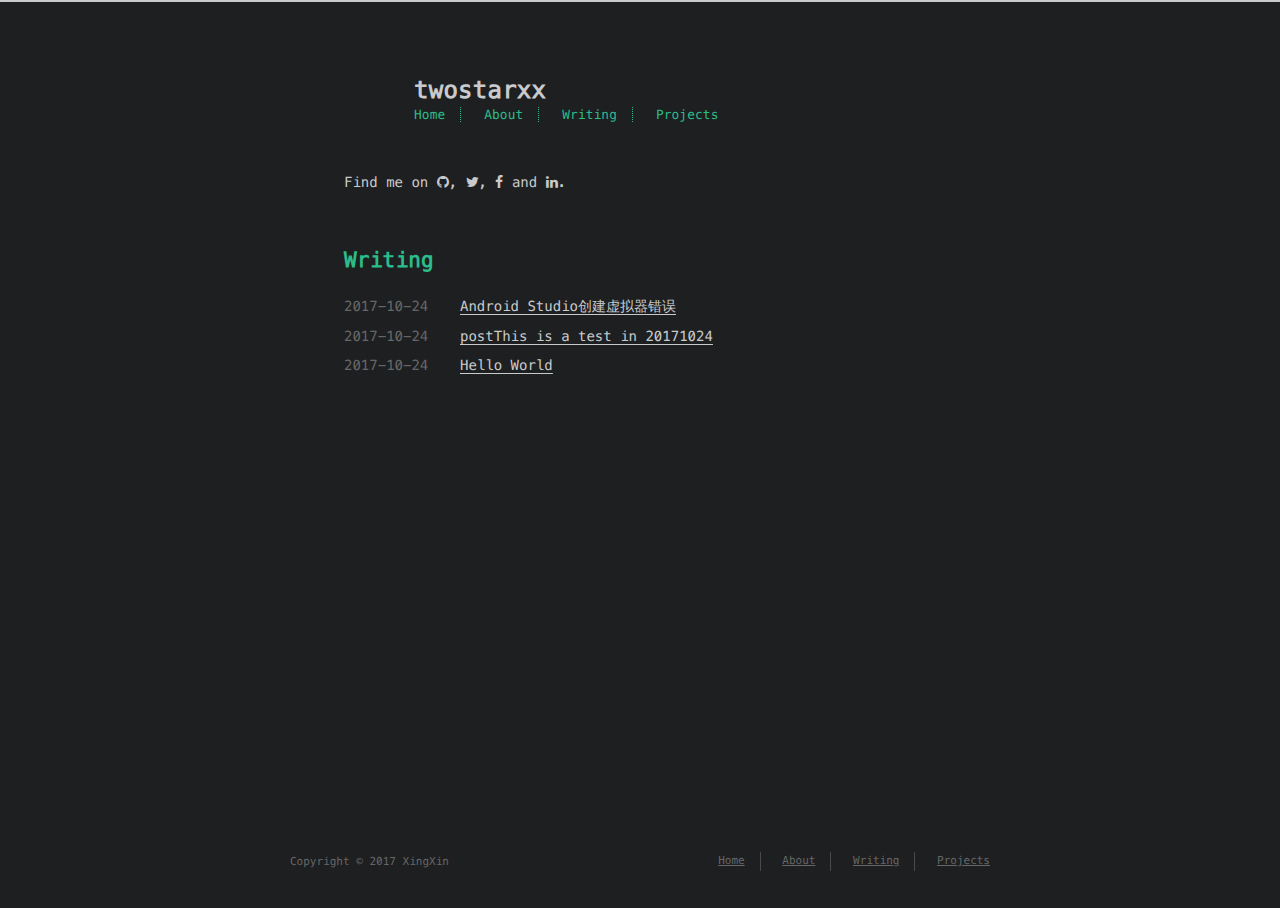
==== commit 6edaf22f: "Site updated: 2017-10-24 22:52:52" ====
--- a/index.html
+++ b/index.html
@@ -1,268 +1,209 @@
 <!DOCTYPE html>
 <html>
 <head>
-  <meta charset="utf-8">
-  
-  <title>twostarxx</title>
-  <meta name="viewport" content="width=device-width, initial-scale=1, maximum-scale=1">
-  <meta property="og:type" content="website">
+    <!-- so meta -->
+    <meta charset="utf-8">
+    <meta http-equiv="X-UA-Compatible" content="IE=edge">
+    <meta name="HandheldFriendly" content="True">
+    <meta name="viewport" content="width=device-width, initial-scale=1, maximum-scale=1" />
+    <meta property="og:type" content="website">
 <meta property="og:title" content="twostarxx">
 <meta property="og:url" content="http://twostarxx.github.io/index.html">
 <meta property="og:site_name" content="twostarxx">
 <meta name="twitter:card" content="summary">
 <meta name="twitter:title" content="twostarxx">
-  
-    <link rel="alternate" href="/atom.xml" title="twostarxx" type="application/atom+xml">
-  
-  
-    <link rel="icon" href="/favicon.png">
-  
-  
-    <link href="//fonts.googleapis.com/css?family=Source+Code+Pro" rel="stylesheet" type="text/css">
-  
-  <link rel="stylesheet" href="/css/style.css">
-  
-
+    
+    
+        
+          
+              <link rel="shortcut icon" href="/images/favicon.ico">
+          
+        
+        
+          
+            <link rel="icon" type="image/png" href="/images/favicon-192x192.png" sizes="192x192">
+          
+        
+        
+          
+            <link rel="apple-touch-icon" sizes="180x180" href="/images/apple-touch-icon.png">
+          
+        
+    
+    <!-- title -->
+    <title>twostarxx</title>
+    <!-- styles -->
+    <link rel="stylesheet" href="/css/style.css">
+    <!-- rss -->
+    
+    
 </head>
 
 <body>
-  <div id="container">
-    <div id="wrap">
-      <header id="header">
-  <div id="banner"></div>
-  <div id="header-outer" class="outer">
-    <div id="header-title" class="inner">
-      <h1 id="logo-wrap">
-        <a href="/" id="logo">twostarxx</a>
-      </h1>
+    
+    <div class="content index width mx-auto px2 my4">
+        
+          <header id="header">
+  <a href="/">
+  
+    
+      <div id="logo" style="background-image: url(http://oybyil7f9.bkt.clouddn.com/logo.jpg);"></div>
+    
+  
+    <div id="title">
+      <h1>twostarxx</h1>
+    </div>
+  </a>
+  <div id="nav">
+    <ul>
+      <li class="icon">
+        <a href="#"><i class="fa fa-bars fa-2x"></i></a>
+      </li>
+       
+        <li><a href="/">Home</a></li>
+       
+        <li><a href="/about/">About</a></li>
+       
+        <li><a href="/archives/">Writing</a></li>
+       
+        <li><a href="http://github.com/twostarxx">Projects</a></li>
       
-    </div>
-    <div id="header-inner" class="inner">
-      <nav id="main-nav">
-        <a id="main-nav-toggle" class="nav-icon"></a>
-        
-          <a class="main-nav-link" href="/">Home</a>
-        
-          <a class="main-nav-link" href="/archives">Archives</a>
-        
-      </nav>
-      <nav id="sub-nav">
-        
-          <a id="nav-rss-link" class="nav-icon" href="/atom.xml" title="RSS Feed"></a>
-        
-        <a id="nav-search-btn" class="nav-icon" title="Search"></a>
-      </nav>
-      <div id="search-form-wrap">
-        <form action="//google.com/search" method="get" accept-charset="UTF-8" class="search-form"><input type="search" name="q" class="search-form-input" placeholder="Search"><button type="submit" class="search-form-submit">&#xF002;</button><input type="hidden" name="sitesearch" value="http://twostarxx.github.io"></form>
-      </div>
-    </div>
+    </ul>
   </div>
 </header>
-      <div class="outer">
-        <section id="main">
-  
-    <article id="post-Android-Studio创建虚拟器错误" class="article article-type-post" itemscope itemprop="blogPost">
-  <div class="article-meta">
-    <a href="/2017/10/24/Android-Studio创建虚拟器错误/" class="article-date">
-  <time datetime="2017-10-24T14:02:27.000Z" itemprop="datePublished">2017-10-24</time>
-</a>
-    
+
+        
+        <section id="about">
+  
+  <p style="display: inline">
+    
+      Find me on
+      <ul id="sociallinks">
+        
+          <li><a class="icon" target="_blank" href="https://github.com/twostarxx" title="github"><i class="fa fa-github"></i></a></li>
+        
+          <li><a class="icon" target="_blank" href="/" title="twitter"><i class="fa fa-twitter"></i></a></li>
+        
+          <li><a class="icon" target="_blank" href="/" title="facebook"><i class="fa fa-facebook"></i></a></li>
+        
+          <li><a class="icon" target="_blank" href="/" title="linkedin"><i class="fa fa-linkedin"></i></a></li>
+        
+      </ul>.
+    
+  </p>
+</section>
+
+<section id="writing">
+  <span class="h1"><a href="/archives">Writing</a></span>
+  <ul class="post-list">
+    
+      
+    
+    
+      <li class="post-item">
+        
+    <div class="meta">
+        <time datetime="2017-10-24T14:02:27.000Z" itemprop="datePublished">2017-10-24</time>
+    </div>
+
+
+        <span>
+    
+        <a class="" href="/2017/10/24/Android-Studio创建虚拟器错误/">Android Studio创建虚拟器错误</a>
+    
+
+
+</span>
+      </li>
+    
+      <li class="post-item">
+        
+    <div class="meta">
+        <time datetime="2017-10-24T11:39:35.000Z" itemprop="datePublished">2017-10-24</time>
+    </div>
+
+
+        <span>
+    
+        <a class="" href="/2017/10/24/This-is-a-test-in-20171024/">postThis is a test in 20171024</a>
+    
+
+
+</span>
+      </li>
+    
+      <li class="post-item">
+        
+    <div class="meta">
+        <time datetime="2017-10-24T11:35:26.833Z" itemprop="datePublished">2017-10-24</time>
+    </div>
+
+
+        <span>
+    
+        <a class="" href="/2017/10/24/hello-world/">Hello World</a>
+    
+
+
+</span>
+      </li>
+    
+  </ul>
+  
+    
+
+  
+</section>
+
+
+
+    </div>
+    
+    <footer id="footer">
+  <div class="footer-left">
+    Copyright &copy; 2017 XingXin
   </div>
-  <div class="article-inner">
-    
-    
-      <header class="article-header">
-        
-  
-    <h1 itemprop="name">
-      <a class="article-title" href="/2017/10/24/Android-Studio创建虚拟器错误/">Android Studio创建虚拟器错误</a>
-    </h1>
-  
-
-      </header>
-    
-    <div class="article-entry" itemprop="articleBody">
-      
-        <p>在Android Studio的使用过程中，发现没有办法创建或运行虚拟机。在此记录一波三折的解决过程。<br><strong>最终解决方法：使用Genymotion模拟器插件代替原有虚拟器。</strong></p>
-<h2 id="1-Error-Your-CPU-does-not-support-required-features-VT-x-or-SVM"><a href="#1-Error-Your-CPU-does-not-support-required-features-VT-x-or-SVM" class="headerlink" title="1.Error: Your CPU does not support required features (VT-x or SVM)."></a>1.Error: Your CPU does not support required features (VT-x or SVM).</h2><p>使用Android Studio自带模拟器进行创建时，出现bug见下图。<br> <img src="http://oybyil7f9.bkt.clouddn.com/AS.JPG" alt="图1"></p>
-<p>查到前辈rznice的博客：<br><a href="http://blog.csdn.net/rznice/article/details/40210213" target="_blank" rel="external">http://blog.csdn.net/rznice/article/details/40210213</a><br>根据步骤安装 intelhaxm.exe，再次报错见点二。</p>
-<h2 id="2-Error-This-computer-does-not-support-VT-x"><a href="#2-Error-This-computer-does-not-support-VT-x" class="headerlink" title="2.Error:This computer does not support VT-x."></a>2.Error:This computer does not support VT-x.</h2><p>安装intelhaxm.exe时，出现下图所示。<br><img src="http://oybyil7f9.bkt.clouddn.com/AS2.JPG" alt="图2"><br>一度怀疑自己没有在BIOS中打开Virtualization Technology，多次确认打开后，重新安装intelhaxm.exe，依旧没有任何用处。<br>找到其他人的回答：<br><a href="http://stackoverflow.com/questions/16091677/intel-haxm-installation-error-this-computer-does-not-support-intel-virtualizat/18796753" target="_blank" rel="external">http://stackoverflow.com/questions/16091677/intel-haxm-installation-error-this-computer-does-not-support-intel-virtualizat/18796753</a><br>发现自己的电脑中并<strong>没有hyper-V</strong>，特意查看了别人的电脑，有的有，有的没。根据教程下载Intel Processor Identification Utility，试图安装hyper-V，安装失败。失败的原因见点3。<br>ps：发现一位大神翻遍了微软的官方文档，出个镜：<br><a href="http://www.crifan.com/adt_haxm_xd_not_supported_this_computer_does_not_support_intel_execute_disable_bit_xd_or_it_is_disable_in_the_bios/" target="_blank" rel="external">http://www.crifan.com/adt_haxm_xd_not_supported_this_computer_does_not_support_intel_execute_disable_bit_xd_or_it_is_disable_in_the_bios/</a></p>
-<h2 id="3-AMD处理器不能安装HAXM"><a href="#3-AMD处理器不能安装HAXM" class="headerlink" title="3.AMD处理器不能安装HAXM"></a>3.AMD处理器不能安装HAXM</h2><p>当我发现这个问题的时候，我开始怀疑无解了，然后开始想其他的办法。下图为我自己的处理器。<br><img src="http://oybyil7f9.bkt.clouddn.com/AS3.JPG" alt="图3"><br><strong>解决方式：Genymotion+AS插件</strong></p>
-<h2 id="4-安装Genymotion"><a href="#4-安装Genymotion" class="headerlink" title="4.安装Genymotion"></a>4.安装Genymotion</h2><p>点击官网：<a href="http://www.genymotion.net/" target="_blank" rel="external">http://www.genymotion.net/</a>.<br>Genymotion有免费版和收费版，个人用免费版就够了。<br><img src="http://oybyil7f9.bkt.clouddn.com/AS4.JPG" alt="图4"><br>选择V-box，点击开始下载，安装过程略。<br><img src="http://oybyil7f9.bkt.clouddn.com/AS5.JPG" alt="图5"><br>备注：必须注册后才能下载，请记牢密码，下载安装时需要登录。<br><img src="http://oybyil7f9.bkt.clouddn.com/AS6.JPG" alt="图6"></p>
-<h2 id="5-AS插件"><a href="#5-AS插件" class="headerlink" title="5.AS插件"></a>5.AS插件</h2><p>网上教程比较多，就简单写写。<br>Android Studio –&gt; File –&gt; setting –&gt; plugins –&gt; Brower –&gt; 输入Genymotion –&gt; Download –&gt; restart AS.<br>出现下图最右边的图标则表示安装成功。<br><img src="http://oybyil7f9.bkt.clouddn.com/AS7.JPG" alt="图7"><br>第一次运行Genymotion需要配置路径，就不赘述了。</p>
-<p>附上成功界面。<br><img src="http://oybyil7f9.bkt.clouddn.com/AS8.JPG" alt="图8"></p>
-
-      
-    </div>
-    <footer class="article-footer">
-      <a data-url="http://twostarxx.github.io/2017/10/24/Android-Studio创建虚拟器错误/" data-id="cj95qaw6u0001lsmbs239043b" class="article-share-link">Share</a>
-      
-      
-    </footer>
-  </div>
-  
-</article>
-
-
-  
-    <article id="post-This-is-a-test-in-20171024" class="article article-type-post" itemscope itemprop="blogPost">
-  <div class="article-meta">
-    <a href="/2017/10/24/This-is-a-test-in-20171024/" class="article-date">
-  <time datetime="2017-10-24T11:39:35.000Z" itemprop="datePublished">2017-10-24</time>
-</a>
-    
-  </div>
-  <div class="article-inner">
-    
-    
-      <header class="article-header">
-        
-  
-    <h1 itemprop="name">
-      <a class="article-title" href="/2017/10/24/This-is-a-test-in-20171024/">postThis is a test in 20171024</a>
-    </h1>
-  
-
-      </header>
-    
-    <div class="article-entry" itemprop="articleBody">
-      
-        
-      
-    </div>
-    <footer class="article-footer">
-      <a data-url="http://twostarxx.github.io/2017/10/24/This-is-a-test-in-20171024/" data-id="cj95qaw6h0000lsmbc7ora9cg" class="article-share-link">Share</a>
-      
-      
-    </footer>
-  </div>
-  
-</article>
-
-
-  
-    <article id="post-hello-world" class="article article-type-post" itemscope itemprop="blogPost">
-  <div class="article-meta">
-    <a href="/2017/10/24/hello-world/" class="article-date">
-  <time datetime="2017-10-24T11:35:26.833Z" itemprop="datePublished">2017-10-24</time>
-</a>
-    
-  </div>
-  <div class="article-inner">
-    
-    
-      <header class="article-header">
-        
-  
-    <h1 itemprop="name">
-      <a class="article-title" href="/2017/10/24/hello-world/">Hello World</a>
-    </h1>
-  
-
-      </header>
-    
-    <div class="article-entry" itemprop="articleBody">
-      
-        <p>Welcome to <a href="https://hexo.io/" target="_blank" rel="external">Hexo</a>! This is your very first post. Check <a href="https://hexo.io/docs/" target="_blank" rel="external">documentation</a> for more info. If you get any problems when using Hexo, you can find the answer in <a href="https://hexo.io/docs/troubleshooting.html" target="_blank" rel="external">troubleshooting</a> or you can ask me on <a href="https://github.com/hexojs/hexo/issues" target="_blank" rel="external">GitHub</a>.</p>
-<h2 id="Quick-Start"><a href="#Quick-Start" class="headerlink" title="Quick Start"></a>Quick Start</h2><h3 id="Create-a-new-post"><a href="#Create-a-new-post" class="headerlink" title="Create a new post"></a>Create a new post</h3><figure class="highlight bash"><table><tr><td class="gutter"><pre><div class="line">1</div></pre></td><td class="code"><pre><div class="line">$ hexo new <span class="string">"My New Post"</span></div></pre></td></tr></table></figure>
-<p>More info: <a href="https://hexo.io/docs/writing.html" target="_blank" rel="external">Writing</a></p>
-<h3 id="Run-server"><a href="#Run-server" class="headerlink" title="Run server"></a>Run server</h3><figure class="highlight bash"><table><tr><td class="gutter"><pre><div class="line">1</div></pre></td><td class="code"><pre><div class="line">$ hexo server</div></pre></td></tr></table></figure>
-<p>More info: <a href="https://hexo.io/docs/server.html" target="_blank" rel="external">Server</a></p>
-<h3 id="Generate-static-files"><a href="#Generate-static-files" class="headerlink" title="Generate static files"></a>Generate static files</h3><figure class="highlight bash"><table><tr><td class="gutter"><pre><div class="line">1</div></pre></td><td class="code"><pre><div class="line">$ hexo generate</div></pre></td></tr></table></figure>
-<p>More info: <a href="https://hexo.io/docs/generating.html" target="_blank" rel="external">Generating</a></p>
-<h3 id="Deploy-to-remote-sites"><a href="#Deploy-to-remote-sites" class="headerlink" title="Deploy to remote sites"></a>Deploy to remote sites</h3><figure class="highlight bash"><table><tr><td class="gutter"><pre><div class="line">1</div></pre></td><td class="code"><pre><div class="line">$ hexo deploy</div></pre></td></tr></table></figure>
-<p>More info: <a href="https://hexo.io/docs/deployment.html" target="_blank" rel="external">Deployment</a></p>
-
-      
-    </div>
-    <footer class="article-footer">
-      <a data-url="http://twostarxx.github.io/2017/10/24/hello-world/" data-id="cj95qaw720002lsmbnifcc90x" class="article-share-link">Share</a>
-      
-      
-    </footer>
-  </div>
-  
-</article>
-
-
-  
-
-</section>
-        
-          <aside id="sidebar">
-  
-    
-
-  
-    
-
-  
-    
-  
-    
-  <div class="widget-wrap">
-    <h3 class="widget-title">Archives</h3>
-    <div class="widget">
-      <ul class="archive-list"><li class="archive-list-item"><a class="archive-list-link" href="/archives/2017/10/">October 2017</a></li></ul>
-    </div>
-  </div>
-
-
-  
-    
-  <div class="widget-wrap">
-    <h3 class="widget-title">Recent Posts</h3>
-    <div class="widget">
+  <div class="footer-right">
+    <nav>
       <ul>
-        
-          <li>
-            <a href="/2017/10/24/Android-Studio创建虚拟器错误/">Android Studio创建虚拟器错误</a>
-          </li>
-        
-          <li>
-            <a href="/2017/10/24/This-is-a-test-in-20171024/">postThis is a test in 20171024</a>
-          </li>
-        
-          <li>
-            <a href="/2017/10/24/hello-world/">Hello World</a>
-          </li>
+         
+          <li><a href="/">Home</a></li>
+         
+          <li><a href="/about/">About</a></li>
+         
+          <li><a href="/archives/">Writing</a></li>
+         
+          <li><a href="http://github.com/twostarxx">Projects</a></li>
         
       </ul>
-    </div>
-  </div>
-
-  
-</aside>
-        
-      </div>
-      <footer id="footer">
-  
-  <div class="outer">
-    <div id="footer-info" class="inner">
-      &copy; 2017 XingXin<br>
-      Powered by <a href="http://hexo.io/" target="_blank">Hexo</a>
-    </div>
+    </nav>
   </div>
 </footer>
-    </div>
-    <nav id="mobile-nav">
-  
-    <a href="/" class="mobile-nav-link">Home</a>
-  
-    <a href="/archives" class="mobile-nav-link">Archives</a>
-  
-</nav>
-    
-
-<script src="//ajax.googleapis.com/ajax/libs/jquery/2.0.3/jquery.min.js"></script>
-
-
-  <link rel="stylesheet" href="/fancybox/jquery.fancybox.css">
-  <script src="/fancybox/jquery.fancybox.pack.js"></script>
-
-
-<script src="/js/script.js"></script>
-
-  </div>
+
 </body>
-</html>+</html>
+<!-- styles -->
+<link rel="stylesheet" href="/lib/font-awesome/css/font-awesome.min.css">
+<link rel="stylesheet" href="/lib/meslo-LG/styles.css">
+<link rel="stylesheet" href="/lib/justified-gallery/justifiedGallery.min.css">
+
+<!-- jquery -->
+<script src="/lib/jquery/jquery.min.js"></script>
+<script src="/lib/justified-gallery/jquery.justifiedGallery.min.js"></script>
+<script src="/js/main.js"></script>
+<!-- search -->
+
+<!-- Google Analytics -->
+
+    <script type="text/javascript">
+        (function(i,s,o,g,r,a,m) {i['GoogleAnalyticsObject']=r;i[r]=i[r]||function() {
+        (i[r].q=i[r].q||[]).push(arguments)},i[r].l=1*new Date();a=s.createElement(o),
+        m=s.getElementsByTagName(o)[0];a.async=1;a.src=g;m.parentNode.insertBefore(a,m)
+        })(window,document,'script','//www.google-analytics.com/analytics.js','ga');
+        ga('create', 'UA-86660611-1', 'auto');
+        ga('send', 'pageview');
+    </script>
+
+<!-- Disqus Comments -->
+
+
--- a/css/style.css
+++ b/css/style.css
@@ -1,672 +1,1089 @@
-body {
-  width: 100%;
-}
-body:before,
-body:after {
-  content: "";
+.inline {
+  display: inline;
+}
+.block {
+  display: block;
+}
+.inline-block {
+  display: inline-block;
+}
+.table {
   display: table;
 }
-body:after {
+.table-cell {
+  display: table-cell;
+}
+.overflow-hidden {
+  overflow: hidden;
+}
+.overflow-scroll {
+  overflow: scroll;
+}
+.overflow-auto {
+  overflow: auto;
+}
+.clearfix:before,
+.clearfix:after {
+  content: " ";
+  display: table;
+}
+.clearfix:after {
   clear: both;
 }
-html,
-body,
-div,
-span,
-applet,
-object,
-iframe,
-h1,
-h2,
-h3,
-h4,
-h5,
-h6,
-p,
-blockquote,
-pre,
-a,
-abbr,
-acronym,
-address,
-big,
-cite,
-code,
-del,
-dfn,
-em,
-img,
-ins,
-kbd,
-q,
-s,
-samp,
-small,
-strike,
-strong,
-sub,
-sup,
-tt,
-var,
-dl,
-dt,
-dd,
-ol,
-ul,
-li,
-fieldset,
-form,
-label,
-legend,
-table,
-caption,
-tbody,
-tfoot,
-thead,
-tr,
-th,
-td {
+.left {
+  float: left;
+}
+.right {
+  float: right;
+}
+.fit {
+  max-width: 100%;
+}
+.truncate {
+  display: inline-block;
+  white-space: nowrap;
+  overflow: hidden;
+  text-overflow: ellipsis;
+}
+.max-width-1 {
+  max-width: 24rem;
+}
+.max-width-2 {
+  max-width: 32rem;
+}
+.max-width-3 {
+  max-width: 48rem;
+}
+.max-width-4 {
+  max-width: 64rem;
+}
+.border-box {
+  box-sizing: border-box;
+}
+.m0 {
   margin: 0;
+}
+.mt0 {
+  margin-top: 0;
+}
+.mr0 {
+  margin-right: 0;
+}
+.mb0 {
+  margin-bottom: 0;
+}
+.ml0 {
+  margin-left: 0;
+}
+.mx0 {
+  margin-left: 0;
+  margin-right: 0;
+}
+.my0 {
+  margin-top: 0;
+  margin-bottom: 0;
+}
+.m1 {
+  margin: 0.5rem;
+}
+.mt1 {
+  margin-top: 0.5rem;
+}
+.mr1 {
+  margin-right: 0.5rem;
+}
+.mb1 {
+  margin-bottom: 0.5rem;
+}
+.ml1 {
+  margin-left: 0.5rem;
+}
+.mx1 {
+  margin-left: 0.5rem;
+  margin-right: 0.5rem;
+}
+.my1 {
+  margin-top: 0.5rem;
+  margin-bottom: 0.5rem;
+}
+.m2 {
+  margin: 1rem;
+}
+.mt2 {
+  margin-top: 1rem;
+}
+.mr2 {
+  margin-right: 1rem;
+}
+.mb2 {
+  margin-bottom: 1rem;
+}
+.ml2 {
+  margin-left: 1rem;
+}
+.mx2 {
+  margin-left: 1rem;
+  margin-right: 1rem;
+}
+.my2 {
+  margin-top: 1rem;
+  margin-bottom: 1rem;
+}
+.m3 {
+  margin: 2rem;
+}
+.mt3 {
+  margin-top: 2rem;
+}
+.mr3 {
+  margin-right: 2rem;
+}
+.mb3 {
+  margin-bottom: 2rem;
+}
+.ml3 {
+  margin-left: 2rem;
+}
+.mx3 {
+  margin-left: 2rem;
+  margin-right: 2rem;
+}
+.my3 {
+  margin-top: 2rem;
+  margin-bottom: 2rem;
+}
+.m4 {
+  margin: 4rem;
+}
+.mt4 {
+  margin-top: 4rem;
+}
+.mr4 {
+  margin-right: 4rem;
+}
+.mb4 {
+  margin-bottom: 4rem;
+}
+.ml4 {
+  margin-left: 4rem;
+}
+.mx4 {
+  margin-left: 4rem;
+  margin-right: 4rem;
+}
+.my4 {
+  margin-top: 4rem;
+  margin-bottom: 4rem;
+}
+.mxn1 {
+  margin-left: -0.5rem;
+  margin-right: -0.5rem;
+}
+.mxn2 {
+  margin-left: -1rem;
+  margin-right: -1rem;
+}
+.mxn3 {
+  margin-left: -2rem;
+  margin-right: -2rem;
+}
+.mxn4 {
+  margin-left: -4rem;
+  margin-right: -4rem;
+}
+.ml-auto {
+  margin-left: auto;
+}
+.mr-auto {
+  margin-right: auto;
+}
+.mx-auto {
+  margin-left: auto;
+  margin-right: auto;
+}
+.p0 {
   padding: 0;
-  border: 0;
-  outline: 0;
-  font-weight: inherit;
-  font-style: inherit;
-  font-family: inherit;
-  font-size: 100%;
-  vertical-align: baseline;
-}
-body {
-  line-height: 1;
-  color: #000;
-  background: #fff;
-}
-ol,
-ul {
-  list-style: none;
-}
-table {
-  border-collapse: separate;
-  border-spacing: 0;
-  vertical-align: middle;
-}
-caption,
-th,
-td {
-  text-align: left;
+}
+.pt0 {
+  padding-top: 0;
+}
+.pr0 {
+  padding-right: 0;
+}
+.pb0 {
+  padding-bottom: 0;
+}
+.pl0 {
+  padding-left: 0;
+}
+.px0 {
+  padding-left: 0;
+  padding-right: 0;
+}
+.py0 {
+  padding-top: 0;
+  padding-bottom: 0;
+}
+.p1 {
+  padding: 0.5rem;
+}
+.pt1 {
+  padding-top: 0.5rem;
+}
+.pr1 {
+  padding-right: 0.5rem;
+}
+.pb1 {
+  padding-bottom: 0.5rem;
+}
+.pl1 {
+  padding-left: 0.5rem;
+}
+.py1 {
+  padding-top: 0.5rem;
+  padding-bottom: 0.5rem;
+}
+.px1 {
+  padding-left: 0.5rem;
+  padding-right: 0.5rem;
+}
+.p2 {
+  padding: 1rem;
+}
+.pt2 {
+  padding-top: 1rem;
+}
+.pr2 {
+  padding-right: 1rem;
+}
+.pb2 {
+  padding-bottom: 1rem;
+}
+.pl2 {
+  padding-left: 1rem;
+}
+.py2 {
+  padding-top: 1rem;
+  padding-bottom: 1rem;
+}
+.px2 {
+  padding-left: 1rem;
+  padding-right: 1rem;
+}
+.p3 {
+  padding: 2rem;
+}
+.pt3 {
+  padding-top: 2rem;
+}
+.pr3 {
+  padding-right: 2rem;
+}
+.pb3 {
+  padding-bottom: 2rem;
+}
+.pl3 {
+  padding-left: 2rem;
+}
+.py3 {
+  padding-top: 2rem;
+  padding-bottom: 2rem;
+}
+.px3 {
+  padding-left: 2rem;
+  padding-right: 2rem;
+}
+.p4 {
+  padding: 4rem;
+}
+.pt4 {
+  padding-top: 4rem;
+}
+.pr4 {
+  padding-right: 4rem;
+}
+.pb4 {
+  padding-bottom: 4rem;
+}
+.pl4 {
+  padding-left: 4rem;
+}
+.py4 {
+  padding-top: 4rem;
+  padding-bottom: 4rem;
+}
+.px4 {
+  padding-left: 4rem;
+  padding-right: 4rem;
+}
+.content h1,
+.content .h1 {
+  letter-spacing: 0.01em;
+  font-size: 1.5em;
+  font-style: normal;
+  font-weight: 700;
+  color: #2bbc8a;
+  margin-top: 3rem;
+  margin-bottom: 1rem;
+  display: block;
+  -moz-osx-font-smoothing: grayscale;
+  -webkit-font-smoothing: antialiased;
+}
+.content h2,
+.content .h2 {
+  position: relative;
+  font-size: 1rem;
+  font-weight: bold;
+  text-transform: none;
+  letter-spacing: normal;
+  margin-top: 2rem;
+  margin-bottom: 0.5rem;
+  color: #eee;
+  display: block;
+}
+.content h3 {
+  font-size: 0.9rem;
+  font-weight: bold;
+  text-decoration: underline;
+  color: #eee;
+}
+.content h4,
+.content h5,
+.content h6 {
+  font-size: 0.9rem;
   font-weight: normal;
-  vertical-align: middle;
-}
-a img {
-  border: none;
-}
-input,
-button {
-  margin: 0;
-  padding: 0;
-}
-input::-moz-focus-inner,
-button::-moz-focus-inner {
-  border: 0;
-  padding: 0;
-}
-@font-face {
-  font-family: FontAwesome;
-  font-style: normal;
-  font-weight: normal;
-  src: url("fonts/fontawesome-webfont.eot?v=#4.0.3");
-  src: url("fonts/fontawesome-webfont.eot?#iefix&v=#4.0.3") format("embedded-opentype"), url("fonts/fontawesome-webfont.woff?v=#4.0.3") format("woff"), url("fonts/fontawesome-webfont.ttf?v=#4.0.3") format("truetype"), url("fonts/fontawesome-webfont.svg#fontawesomeregular?v=#4.0.3") format("svg");
-}
-html,
-body,
-#container {
-  height: 100%;
-}
-body {
-  background: #eee;
-  font: 14px "Helvetica Neue", Helvetica, Arial, sans-serif;
-  -webkit-text-size-adjust: 100%;
-}
-.outer {
-  max-width: 1220px;
-  margin: 0 auto;
-  padding: 0 20px;
-}
-.outer:before,
-.outer:after {
-  content: "";
-  display: table;
-}
-.outer:after {
-  clear: both;
-}
-.inner {
+  color: #ccc;
+  border-bottom: 1px dashed #ccc;
   display: inline;
-  float: left;
-  width: 98.33333333333333%;
-  margin: 0 0.833333333333333%;
-}
-.left,
-.alignleft {
-  float: left;
-}
-.right,
-.alignright {
-  float: right;
-}
-.clear {
-  clear: both;
-}
-#container {
-  position: relative;
-}
-.mobile-nav-on {
-  overflow: hidden;
-}
-#wrap {
-  height: 100%;
-  width: 100%;
-  position: absolute;
-  top: 0;
-  left: 0;
-  -webkit-transition: 0.2s ease-out;
-  -moz-transition: 0.2s ease-out;
-  -ms-transition: 0.2s ease-out;
-  transition: 0.2s ease-out;
-  z-index: 1;
-  background: #eee;
-}
-.mobile-nav-on #wrap {
-  left: 280px;
-}
-@media screen and (min-width: 768px) {
-  #main {
-    display: inline;
-    float: left;
-    width: 73.33333333333333%;
-    margin: 0 0.833333333333333%;
-  }
-}
-.article-date,
-.article-category-link,
-.archive-year,
-.widget-title {
   text-decoration: none;
-  text-transform: uppercase;
-  letter-spacing: 2px;
-  color: #999;
-  margin-bottom: 1em;
-  margin-left: 5px;
-  line-height: 1em;
-  text-shadow: 0 1px #fff;
+}
+.content h3,
+.content h4,
+.content h5,
+.content h6 {
+  margin-top: 0.9rem;
+  margin-bottom: 0.5rem;
+}
+.content hr {
+  border: 1px dashed #ccc;
+}
+.content strong {
   font-weight: bold;
 }
-.article-inner,
-.archive-article-inner {
-  background: #fff;
-  -webkit-box-shadow: 1px 2px 3px #ddd;
-  box-shadow: 1px 2px 3px #ddd;
-  border: 1px solid #ddd;
-  border-radius: 3px;
-}
-.article-entry h1,
-.widget h1 {
-  font-size: 2em;
-}
-.article-entry h2,
-.widget h2 {
-  font-size: 1.5em;
-}
-.article-entry h3,
-.widget h3 {
-  font-size: 1.3em;
-}
-.article-entry h4,
-.widget h4 {
-  font-size: 1.2em;
-}
-.article-entry h5,
-.widget h5 {
-  font-size: 1em;
-}
-.article-entry h6,
-.widget h6 {
-  font-size: 1em;
-  color: #999;
-}
-.article-entry hr,
-.widget hr {
-  border: 1px dashed #ddd;
-}
-.article-entry strong,
-.widget strong {
-  font-weight: bold;
-}
-.article-entry em,
-.widget em,
-.article-entry cite,
-.widget cite {
+.content em,
+.content cite {
   font-style: italic;
 }
-.article-entry sup,
-.widget sup,
-.article-entry sub,
-.widget sub {
+.content sup,
+.content sub {
   font-size: 0.75em;
   line-height: 0;
   position: relative;
   vertical-align: baseline;
 }
-.article-entry sup,
-.widget sup {
+.content sup {
   top: -0.5em;
 }
-.article-entry sub,
-.widget sub {
+.content sub {
   bottom: -0.2em;
 }
-.article-entry small,
-.widget small {
+.content small {
   font-size: 0.85em;
 }
-.article-entry acronym,
-.widget acronym,
-.article-entry abbr,
-.widget abbr {
+.content acronym,
+.content abbr {
   border-bottom: 1px dotted;
 }
-.article-entry ul,
-.widget ul,
-.article-entry ol,
-.widget ol,
-.article-entry dl,
-.widget dl {
-  margin: 0 20px;
-  line-height: 1.6em;
-}
-.article-entry ul ul,
-.widget ul ul,
-.article-entry ol ul,
-.widget ol ul,
-.article-entry ul ol,
-.widget ul ol,
-.article-entry ol ol,
-.widget ol ol {
+.content ul,
+.content ol,
+.content dl {
+  line-height: 1.725;
+}
+.content ul ul,
+.content ol ul,
+.content ul ol,
+.content ol ol {
   margin-top: 0;
   margin-bottom: 0;
 }
-.article-entry ul,
-.widget ul {
-  list-style: disc;
-}
-.article-entry ol,
-.widget ol {
+.content ol {
   list-style: decimal;
 }
-.article-entry dt,
-.widget dt {
+.content dt {
   font-weight: bold;
 }
+.content table {
+  width: 100%;
+  font-size: 12px;
+  border-collapse: collapse;
+  text-align: left;
+}
+.content th {
+  font-size: 13px;
+  font-weight: bold;
+  color: #eee;
+  border-bottom: 1px dashed #ccc;
+  padding: 8px 8px;
+}
+.content td {
+  border-bottom: none;
+  padding: 9px 8px 0px 8px;
+}
+*,
+*:before,
+*:after {
+  box-sizing: border-box;
+}
+html {
+  height: 100%;
+  border-top: 2px solid #c9cacc;
+  -webkit-text-size-adjust: 100%;
+  -ms-text-size-adjust: 100%;
+}
+body {
+  color: #c9cacc;
+  background-color: #1d1f21;
+  font-size: 14px;
+  font-family: "Menlo", "Meslo LG", monospace;
+  font-weight: 400;
+  line-height: 1.725;
+  text-rendering: geometricPrecision;
+  min-height: 100%;
+  display: flex;
+  flex-direction: column;
+  -moz-osx-font-smoothing: grayscale;
+  -webkit-font-smoothing: antialiased;
+}
+.content {
+  flex: 1;
+}
+.content p {
+  -moz-hyphens: auto;
+  -ms-hyphens: auto;
+  -webkit-hyphens: auto;
+  hyphens: auto;
+}
+.content pre,
+.content code {
+  -moz-hyphens: manual;
+  -ms-hyphens: manual;
+  -webkit-hyphens: manual;
+  hyphens: manual;
+}
+.content a {
+  text-decoration: none;
+  color: #c9cacc;
+  background-repeat: repeat-x;
+  background-position: bottom;
+  background-size: 100% 6px;
+  background-image: linear-gradient(transparent, transparent 5px, #c9cacc 5px, #c9cacc);
+}
+.content a:hover {
+  background-image: linear-gradient(transparent, transparent 4px, #d480aa 4px, #d480aa);
+}
+.content a.icon {
+  background: none;
+}
+.content a.icon:hover {
+  color: #d480aa;
+}
+.content h1 a,
+.content .h1 a,
+.content h2 a,
+.content h3 a,
+.content h4 a,
+.content h5 a,
+.content h6 a {
+  color: inherit;
+  text-decoration: none;
+  background: none;
+}
+.content h1 a:hover,
+.content .h1 a:hover,
+.content h2 a:hover,
+.content h3 a:hover,
+.content h4 a:hover,
+.content h5 a:hover,
+.content h6 a:hover {
+  background-repeat: repeat-x;
+  background-position: bottom;
+  background-size: 100% 6px;
+  background-image: linear-gradient(transparent, transparent 6px, #d480aa 6px, #d480aa);
+}
+@media (min-width: 540px) {
+  .image-wrap {
+    flex-direction: row;
+    margin-bottom: 2rem;
+  }
+  .image-wrap .image-block {
+    margin-right: 2rem;
+    flex: 1 0 35%;
+  }
+  .image-wrap p {
+    flex: 1 0 65%;
+  }
+}
+.width {
+  width: 100%;
+  max-width: 39rem;
+}
+@media (max-width: 480px) {
+  .px3 {
+    padding-left: 1rem;
+    padding-right: 1rem;
+  }
+  .my4 {
+    margin-top: 2rem;
+    margin-bottom: 2rem;
+  }
+}
+@media (min-width: 480px) {
+  p {
+    text-align: justify;
+  }
+}
 #header {
-  height: 300px;
-  position: relative;
-  border-bottom: 1px solid #ddd;
-}
-#header:before,
-#header:after {
-  content: "";
-  position: absolute;
+  max-width: 710px;
+  width: 100%;
+  margin: 0 auto 3rem auto;
+}
+#header h1,
+#header .h1 {
+  letter-spacing: 0.01em;
+  font-size: 1.5rem;
+  line-height: 2rem;
+  font-style: normal;
+  font-weight: 700;
+  color: #c9cacc;
+  margin-top: 0;
+  margin-bottom: 0;
+  -moz-osx-font-smoothing: grayscale;
+  -webkit-font-smoothing: antialiased;
+}
+#header a {
+  color: inherit;
+  text-decoration: none;
+  background: none;
+}
+#header #logo {
+  display: inline-block;
+  float: left;
+  margin-right: 20px;
+  width: 50px;
+  height: 50px;
+  background-repeat: no-repeat;
+  background-size: 50px 50px;
+  border-radius: 5px;
+  -webkit-filter: grayscale(100%);
+  filter: grayscale(100%);
+}
+#header #nav {
+  letter-spacing: 0.01em;
+  font-size: 0.8rem;
+  font-style: normal;
+  font-weight: 200;
+  color: #2bbc8a;
+}
+#header #nav ul {
+  list-style-type: none;
+  margin: 0;
+  padding: 0;
+  line-height: 15px;
+}
+#header #nav ul a {
+  margin-right: 15px;
+  color: color-accent;
+}
+#header #nav ul a:hover {
+  background-repeat: repeat-x;
+  background-position: bottom;
+  background-size: 100% 6px;
+  background-image: linear-gradient(transparent, transparent 5px, #2bbc8a 5px, #2bbc8a);
+}
+#header #nav ul li {
+  display: inline-block;
+  vertical-align: middle;
+  margin-right: 15px;
+  border-right: 1px dotted #2bbc8a;
+}
+#header #nav ul .icon {
+  display: none;
+}
+#header #nav ul li:last-child {
+  border-right: 0;
+  margin-right: 0;
+}
+#header #nav ul li:last-child a {
+  margin-right: 0;
+}
+#header:hover #logo {
+  -webkit-filter: none;
+  filter: none;
+}
+@media screen and (max-width: 480px) {
+  #header #title {
+    padding-top: 9px;
+    padding-bottom: 9px;
+  }
+  #header #nav ul a:hover {
+    background: none;
+  }
+  #header #nav ul li {
+    display: none;
+    border-right: 0;
+  }
+  #header #nav ul li.icon {
+    display: inline-block;
+    position: absolute;
+    top: 55px;
+    right: 1rem;
+  }
+  #header #nav ul.responsive li {
+    display: block;
+  }
+  #header #nav li:not(:first-child) {
+    padding-top: 1rem;
+    padding-left: 70px;
+    font-size: 1rem;
+  }
+}
+#header-post {
+  position: fixed;
+  top: 2rem;
+  right: 0;
+  display: inline-block;
+  float: right;
+}
+#header-post a {
+  color: inherit;
+  text-decoration: none;
+  background: none;
+}
+#header-post a.icon {
+  background: none;
+}
+#header-post a.icon:hover {
+  color: #d480aa;
+}
+#header-post ol {
+  list-style-type: none;
+}
+#header-post ul {
+  list-style-type: none;
+  margin: 0;
+  padding: 0;
+  display: inline-block;
+}
+#header-post ul li {
+  margin-right: 15px;
+  display: inline-block;
+  vertical-align: middle;
+}
+#header-post ul li:last-child {
+  margin-right: 0;
+}
+#header-post #menu-icon {
+  float: right;
+  margin-left: 15px;
+  margin-right: 2rem;
+}
+#header-post #menu-icon:hover {
+  color: #2bbc8a;
+}
+#header-post #menu-icon-tablet {
+  float: right;
+  margin-left: 15px;
+  margin-right: 2rem;
+}
+#header-post #menu-icon-tablet:hover {
+  color: #2bbc8a;
+}
+#header-post #top-icon-tablet {
+  margin-left: 15px;
+  margin-right: 2rem;
+  bottom: 2rem;
+  right: 2rem;
+  position: fixed;
+}
+#header-post #top-icon-tablet:hover {
+  color: #2bbc8a;
+}
+#header-post .active {
+  color: #2bbc8a;
+}
+#header-post #menu {
+  visibility: hidden;
+  margin-right: 2rem;
+}
+#header-post #nav {
+  letter-spacing: 0.01em;
+  font-size: 0.8rem;
+  font-style: normal;
+  font-weight: 200;
+  color: #2bbc8a;
+}
+#header-post #nav ul {
+  line-height: 15px;
+}
+#header-post #nav ul a {
+  margin-right: 15px;
+  color: color-accent;
+}
+#header-post #nav ul a:hover {
+  background-repeat: repeat-x;
+  background-position: bottom;
+  background-size: 100% 6px;
+  background-image: linear-gradient(transparent, transparent 5px, #2bbc8a 5px, #2bbc8a);
+}
+#header-post #nav ul li {
+  border-right: 1px dotted #2bbc8a;
+}
+#header-post #nav ul li:last-child {
+  border-right: 0;
+  margin-right: 0;
+}
+#header-post #nav ul li:last-child a {
+  margin-right: 0;
+}
+#header-post #actions {
+  float: right;
+  margin-top: 2rem;
+  margin-right: 2rem;
+  width: 100%;
+  text-align: right;
+}
+#header-post #actions ul {
+  display: block;
+}
+#header-post #actions .info {
+  display: block;
+  font-style: italic;
+}
+#header-post #share {
+  clear: both;
+  text-align: right;
+  padding-top: 1rem;
+}
+#header-post #share li {
+  margin: 0;
+  display: block;
+}
+#header-post #toc {
+  clear: both;
+  text-align: right;
+  margin-top: 1rem;
+  padding-right: 2rem;
+  max-width: 20em;
+  float: right;
+  overflow: auto;
+  max-height: calc(95vh - 7rem);
+}
+#header-post #toc a:hover {
+  color: #d480aa;
+}
+#header-post #toc .toc-level-1 > .toc-link {
+  display: none;
+}
+#header-post #toc .toc-level-2 {
+  font-size: 0.8rem;
+  color: #c9cacc;
+}
+#header-post #toc .toc-level-2:before {
+  content: "#";
+  color: #2bbc8a;
+}
+#header-post #toc .toc-level-3 {
+  font-size: 0.7rem;
+  color: #b3b3b3;
+}
+#header-post #toc .toc-level-4 {
+  font-size: 0.4rem;
+  color: #666;
+}
+#header-post #toc .toc-level-5 {
+  display: none;
+}
+#header-post #toc .toc-level-6 {
+  display: none;
+}
+#header-post #toc .toc-number {
+  display: none;
+}
+@media screen and (max-width: 500px) {
+  #header-post {
+    display: none;
+  }
+}
+@media screen and (max-width: 900px) {
+  #header-post #menu-icon {
+    display: none;
+  }
+  #header-post #actions {
+    display: none;
+  }
+}
+@media screen and (max-width: 1199px) {
+  #header-post #toc {
+    display: none;
+  }
+}
+@media screen and (min-width: 900px) {
+  #header-post #menu-icon-tablet {
+    display: none !important;
+  }
+  #header-post #top-icon-tablet {
+    display: none !important;
+  }
+}
+@media screen and (min-width: 1199px) {
+  #header-post #actions {
+    width: auto;
+  }
+  #header-post #actions ul {
+    display: inline-block;
+    float: right;
+  }
+  #header-post #actions .info {
+    float: left;
+    margin-right: 2rem;
+    font-style: italic;
+    display: inline;
+  }
+}
+#footer-post {
+  bottom: 0;
   left: 0;
   right: 0;
-  height: 40px;
-}
-#header:before {
-  top: 0;
-  background: -webkit-linear-gradient(rgba(0,0,0,0.2), transparent);
-  background: -moz-linear-gradient(rgba(0,0,0,0.2), transparent);
-  background: -ms-linear-gradient(rgba(0,0,0,0.2), transparent);
-  background: linear-gradient(rgba(0,0,0,0.2), transparent);
-}
-#header:after {
-  bottom: 0;
-  background: -webkit-linear-gradient(transparent, rgba(0,0,0,0.2));
-  background: -moz-linear-gradient(transparent, rgba(0,0,0,0.2));
-  background: -ms-linear-gradient(transparent, rgba(0,0,0,0.2));
-  background: linear-gradient(transparent, rgba(0,0,0,0.2));
-}
-#header-outer {
-  height: 100%;
-  position: relative;
-}
-#header-inner {
-  position: relative;
-  overflow: hidden;
-}
-#banner {
+  position: fixed;
+  transition: opacity 0.2s;
+  width: 100%;
+  z-index: 5000000;
+  background: #212326;
+  border-top: 1px solid #666673;
+}
+#footer-post a {
+  color: inherit;
+  text-decoration: none;
+  background: none;
+}
+#footer-post a.icon {
+  background: none;
+}
+#footer-post a.icon:hover {
+  color: #d480aa;
+}
+#footer-post #nav-footer {
+  margin-left: 1rem;
+  margin-right: 1rem;
+  text-align: center;
+}
+#footer-post #nav-footer a {
+  color: #2bbc8a;
+  font-size: 1rem;
+}
+#footer-post #nav-footer a:hover {
+  background-repeat: repeat-x;
+  background-position: bottom;
+  background-size: 100% 6px;
+  background-image: linear-gradient(transparent, transparent 5px, #2bbc8a 5px, #2bbc8a);
+}
+#footer-post #nav-footer ul {
+  list-style-type: none;
+  margin: 0;
+  padding: 0;
+  display: table;
+  width: 100%;
+}
+#footer-post #nav-footer ul li {
+  display: inline-table;
+  width: 20%;
+  padding: 10px;
+  vertical-align: middle;
+}
+#footer-post #actions-footer {
+  text-align: center;
+  margin-top: 1rem;
+  margin-bottom: 1rem;
+  width: 100%;
+}
+#footer-post #actions-footer a {
+  color: #2bbc8a;
+}
+#footer-post #actions-footer ul {
+  list-style-type: none;
+  margin: 0;
+  padding: 0;
+  display: table;
+  width: 100%;
+}
+#footer-post #actions-footer ul li {
+  display: table-cell;
+  vertical-align: middle;
+}
+#footer-post #share-footer {
+  margin-left: 1rem;
+  margin-right: 1rem;
+  text-align: center;
+}
+#footer-post #share-footer ul {
+  list-style-type: none;
+  margin: 0;
+  padding: 0;
+  display: table;
+  width: 100%;
+}
+#footer-post #share-footer ul li {
+  display: inline-table;
+  width: 20%;
+  padding: 10px;
+  vertical-align: middle;
+}
+#footer-post #toc-footer {
+  clear: both;
+  text-align: left;
+  padding-top: 1rem;
+}
+#footer-post #toc-footer ol {
+  list-style-type: none;
+  padding-left: 20px;
+}
+#footer-post #toc-footer ol li {
+  line-height: 30px;
+}
+#footer-post #toc-footer a:hover {
+  color: #d480aa;
+}
+#footer-post #toc-footer .toc-level-1 > .toc-link {
+  display: none;
+}
+#footer-post #toc-footer .toc-level-2 {
+  font-size: 0.8rem;
+  color: #c9cacc;
+}
+#footer-post #toc-footer .toc-level-2:before {
+  content: "#";
+  color: #2bbc8a;
+}
+#footer-post #toc-footer .toc-level-3 {
+  font-size: 0.7rem;
+  color: #b3b3b3;
+  color: #666;
+  line-height: 15px;
+}
+#footer-post #toc-footer .toc-level-4 {
+  display: none;
+}
+#footer-post #toc-footer .toc-level-5 {
+  display: none;
+}
+#footer-post #toc-footer .toc-level-6 {
+  display: none;
+}
+#footer-post #toc-footer .toc-number {
+  display: none;
+}
+@media screen and (min-width: 500px) {
+  #footer-post-container {
+    display: none;
+  }
+}
+#sociallinks {
+  display: inline-block;
+  list-style: none;
+  padding: 0;
+  margin: 0;
+}
+#sociallinks li {
+  display: inline-block;
+}
+#sociallinks li:after {
+  content: ", ";
+}
+#sociallinks li:last-child:after {
+  content: "";
+}
+#sociallinks li:nth-last-child(2):after {
+  content: " and ";
+}
+.post-list {
+  padding: 0;
+}
+.post-list .post-item {
+  list-style-type: none;
+  margin-left: 0;
+  margin-bottom: 1rem;
+}
+.post-list .post-item .meta {
+  display: block;
+  font-size: 14px;
+  color: #666;
+  min-width: 100px;
+  margin-right: 16px;
+}
+@media (min-width: 480px) {
+  .post-list .post-item {
+    display: flex;
+    margin-bottom: 5px;
+  }
+  .post-list .post-item .meta {
+    text-align: left;
+  }
+}
+.project-list {
+  padding: 0;
+  list-style: none;
+}
+.project-list .project-item {
+  margin-bottom: 5px;
+}
+article header .posttitle {
+  margin-top: 0;
+  margin-bottom: 0;
+  text-transform: none;
+  font-size: 1.5em;
+  line-height: 1.25;
+}
+article header .meta {
+  margin-top: 0;
+  margin-bottom: 1rem;
+}
+article header .meta * {
+  color: #ccc;
+  font-size: 0.85rem;
+}
+article header .author {
+  text-transform: uppercase;
+  letter-spacing: 0.01em;
+  font-weight: 700;
+}
+article header .postdate {
+  display: inline;
+}
+article .content h2:before {
+  content: "#";
+  color: #2bbc8a;
   position: absolute;
-  top: 0;
-  left: 0;
-  width: 100%;
-  height: 100%;
-  background: url("images/banner.jpg") center #000;
-  -webkit-background-size: cover;
-  -moz-background-size: cover;
-  background-size: cover;
-  z-index: -1;
-}
-#header-title {
-  text-align: center;
-  height: 40px;
-  position: absolute;
-  top: 50%;
-  left: 0;
-  margin-top: -20px;
-}
-#logo,
-#subtitle {
-  text-decoration: none;
-  color: #fff;
-  font-weight: 300;
-  text-shadow: 0 1px 4px rgba(0,0,0,0.3);
-}
-#logo {
-  font-size: 40px;
-  line-height: 40px;
-  letter-spacing: 2px;
-}
-#subtitle {
-  font-size: 16px;
-  line-height: 16px;
-  letter-spacing: 1px;
-}
-#subtitle-wrap {
-  margin-top: 16px;
-}
-#main-nav {
-  float: left;
-  margin-left: -15px;
-}
-.nav-icon,
-.main-nav-link {
-  float: left;
-  color: #fff;
-  opacity: 0.6;
-  text-decoration: none;
-  text-shadow: 0 1px rgba(0,0,0,0.2);
-  -webkit-transition: opacity 0.2s;
-  -moz-transition: opacity 0.2s;
-  -ms-transition: opacity 0.2s;
-  transition: opacity 0.2s;
-  display: block;
-  padding: 20px 15px;
-}
-.nav-icon:hover,
-.main-nav-link:hover {
-  opacity: 1;
-}
-.nav-icon {
-  font-family: FontAwesome;
-  text-align: center;
-  font-size: 14px;
-  width: 14px;
-  height: 14px;
-  padding: 20px 15px;
-  position: relative;
-  cursor: pointer;
-}
-.main-nav-link {
-  font-weight: 300;
-  letter-spacing: 1px;
-}
-@media screen and (max-width: 479px) {
-  .main-nav-link {
-    display: none;
-  }
-}
-#main-nav-toggle {
-  display: none;
-}
-#main-nav-toggle:before {
-  content: "\f0c9";
-}
-@media screen and (max-width: 479px) {
-  #main-nav-toggle {
-    display: block;
-  }
-}
-#sub-nav {
-  float: right;
-  margin-right: -15px;
-}
-#nav-rss-link:before {
-  content: "\f09e";
-}
-#nav-search-btn:before {
-  content: "\f002";
-}
-#search-form-wrap {
-  position: absolute;
-  top: 15px;
-  width: 150px;
-  height: 30px;
-  right: -150px;
-  opacity: 0;
-  -webkit-transition: 0.2s ease-out;
-  -moz-transition: 0.2s ease-out;
-  -ms-transition: 0.2s ease-out;
-  transition: 0.2s ease-out;
-}
-#search-form-wrap.on {
-  opacity: 1;
-  right: 0;
-}
-@media screen and (max-width: 479px) {
-  #search-form-wrap {
-    width: 100%;
-    right: -100%;
-  }
-}
-.search-form {
-  position: absolute;
-  top: 0;
-  left: 0;
-  right: 0;
-  background: #fff;
-  padding: 5px 15px;
-  border-radius: 15px;
-  -webkit-box-shadow: 0 0 10px rgba(0,0,0,0.3);
-  box-shadow: 0 0 10px rgba(0,0,0,0.3);
-}
-.search-form-input {
-  border: none;
-  background: none;
-  color: #555;
-  width: 100%;
-  font: 13px "Helvetica Neue", Helvetica, Arial, sans-serif;
-  outline: none;
-}
-.search-form-input::-webkit-search-results-decoration,
-.search-form-input::-webkit-search-cancel-button {
-  -webkit-appearance: none;
-}
-.search-form-submit {
-  position: absolute;
-  top: 50%;
-  right: 10px;
-  margin-top: -7px;
-  font: 13px FontAwesome;
-  border: none;
-  background: none;
-  color: #bbb;
-  cursor: pointer;
-}
-.search-form-submit:hover,
-.search-form-submit:focus {
-  color: #777;
-}
-.article {
-  margin: 50px 0;
-}
-.article-inner {
-  overflow: hidden;
-}
-.article-meta:before,
-.article-meta:after {
-  content: "";
-  display: table;
-}
-.article-meta:after {
-  clear: both;
-}
-.article-date {
-  float: left;
-}
-.article-category {
-  float: left;
-  line-height: 1em;
-  color: #ccc;
-  text-shadow: 0 1px #fff;
-  margin-left: 8px;
-}
-.article-category:before {
-  content: "\2022";
-}
-.article-category-link {
-  margin: 0 12px 1em;
-}
-.article-header {
-  padding: 20px 20px 0;
-}
-.article-title {
-  text-decoration: none;
-  font-size: 2em;
+  left: -1rem;
+  top: -4px;
+  font-size: 1.2rem;
   font-weight: bold;
-  color: #555;
-  line-height: 1.1em;
-  -webkit-transition: color 0.2s;
-  -moz-transition: color 0.2s;
-  -ms-transition: color 0.2s;
-  transition: color 0.2s;
-}
-a.article-title:hover {
-  color: #258fb8;
-}
-.article-entry {
-  color: #555;
-  padding: 0 20px;
-}
-.article-entry:before,
-.article-entry:after {
-  content: "";
-  display: table;
-}
-.article-entry:after {
-  clear: both;
-}
-.article-entry p,
-.article-entry table {
-  line-height: 1.6em;
-  margin: 1.6em 0;
-}
-.article-entry h1,
-.article-entry h2,
-.article-entry h3,
-.article-entry h4,
-.article-entry h5,
-.article-entry h6 {
-  font-weight: bold;
-}
-.article-entry h1,
-.article-entry h2,
-.article-entry h3,
-.article-entry h4,
-.article-entry h5,
-.article-entry h6 {
-  line-height: 1.1em;
-  margin: 1.1em 0;
-}
-.article-entry a {
-  color: #258fb8;
-  text-decoration: none;
-}
-.article-entry a:hover {
-  text-decoration: underline;
-}
-.article-entry ul,
-.article-entry ol,
-.article-entry dl {
-  margin-top: 1.6em;
-  margin-bottom: 1.6em;
-}
-.article-entry img,
-.article-entry video {
+}
+article .content img,
+article .content video {
   max-width: 100%;
   height: auto;
   display: block;
   margin: auto;
 }
-.article-entry iframe {
-  border: none;
-}
-.article-entry table {
-  width: 100%;
-  border-collapse: collapse;
-  border-spacing: 0;
-}
-.article-entry th {
-  font-weight: bold;
-  border-bottom: 3px solid #ddd;
-  padding-bottom: 0.5em;
-}
-.article-entry td {
-  border-bottom: 1px solid #ddd;
-  padding: 10px 0;
-}
-.article-entry blockquote {
-  font-family: Georgia, "Times New Roman", serif;
-  font-size: 1.4em;
-  margin: 1.6em 20px;
-  text-align: center;
-}
-.article-entry blockquote footer {
-  font-size: 14px;
-  margin: 1.6em 0;
-  font-family: "Helvetica Neue", Helvetica, Arial, sans-serif;
-}
-.article-entry blockquote footer cite:before {
-  content: "—";
-  padding: 0 0.5em;
-}
-.article-entry .pullquote {
-  text-align: left;
-  width: 45%;
-  margin: 0;
-}
-.article-entry .pullquote.left {
-  margin-left: 0.5em;
-  margin-right: 1em;
-}
-.article-entry .pullquote.right {
-  margin-right: 0.5em;
-  margin-left: 1em;
-}
-.article-entry .caption {
-  color: #999;
-  display: block;
-  font-size: 0.9em;
-  margin-top: 0.5em;
-  position: relative;
-  text-align: center;
-}
-.article-entry .video-container {
+article .content .video-container {
   position: relative;
   padding-top: 56.25%;
   height: 0;
   overflow: hidden;
 }
-.article-entry .video-container iframe,
-.article-entry .video-container object,
-.article-entry .video-container embed {
+article .content .video-container iframe,
+article .content .video-container object,
+article .content .video-container embed {
   position: absolute;
   top: 0;
   left: 0;
@@ -674,701 +1091,354 @@
   height: 100%;
   margin-top: 0;
 }
-.article-more-link a {
-  display: inline-block;
-  line-height: 1em;
-  padding: 6px 15px;
-  border-radius: 15px;
-  background: #eee;
+article .content blockquote {
+  background: inherit;
+  color: #ccffb6;
+  border-left: 0px solid #ccc;
+  margin: 1rem 10px;
+  padding: 0.5em 10px;
+  quotes: "\201C" "\201D" "\2018" "\2019";
+}
+article .content blockquote p {
+  margin: 0;
+}
+article .content blockquote:before {
+  color: #ccffb6;
+  content: "\201C";
+  font-size: 2em;
+  line-height: 0.1em;
+  margin-right: 0.25em;
+  vertical-align: -0.4em;
+}
+article .content blockquote footer {
+  color: #666;
+  font-size: 11px;
+  margin: line-height 0;
+}
+article .content blockquote footer a {
+  color: #666;
+  background-image: linear-gradient(transparent, transparent 5px, #666 5px, #666);
+}
+article .content blockquote footer a:hover {
   color: #999;
-  text-shadow: 0 1px #fff;
-  text-decoration: none;
-}
-.article-more-link a:hover {
-  background: #258fb8;
-  color: #fff;
-  text-decoration: none;
-  text-shadow: 0 1px #1e7293;
-}
-.article-footer {
-  font-size: 0.85em;
-  line-height: 1.6em;
-  border-top: 1px solid #ddd;
-  padding-top: 1.6em;
-  margin: 0 20px 20px;
-}
-.article-footer:before,
-.article-footer:after {
-  content: "";
-  display: table;
-}
-.article-footer:after {
-  clear: both;
-}
-.article-footer a {
-  color: #999;
-  text-decoration: none;
-}
-.article-footer a:hover {
-  color: #555;
-}
-.article-tag-list-item {
-  float: left;
-  margin-right: 10px;
-}
-.article-tag-list-link:before {
+  background-image: linear-gradient(transparent, transparent 4px, #999 4px, #999);
+}
+article .content blockquote footer cite:before {
+  content: "—";
+  padding: 0 0.5em;
+}
+article .content .pullquote {
+  text-align: left;
+  width: 45%;
+  margin: 0;
+}
+article .content .pullquote.left {
+  margin-left: 0.5em;
+  margin-right: 1em;
+}
+article .content .pullquote.right {
+  margin-right: 0.5em;
+  margin-left: 1em;
+}
+article .content .caption {
+  color: color-grey;
+  display: block;
+  font-size: 0.9em;
+  margin-top: 0.5em;
+  position: relative;
+  text-align: center;
+}
+.posttitle {
+  text-transform: none;
+  font-size: 1.5em;
+  line-height: 1.25;
+}
+.article-tag .tag-link:before {
   content: "#";
 }
-.article-comment-link {
-  float: right;
-}
-.article-comment-link:before {
-  content: "\f075";
-  font-family: FontAwesome;
-  padding-right: 8px;
-}
-.article-share-link {
-  cursor: pointer;
-  float: right;
-  margin-left: 20px;
-}
-.article-share-link:before {
-  content: "\f064";
-  font-family: FontAwesome;
-  padding-right: 6px;
-}
-#article-nav {
-  position: relative;
-}
-#article-nav:before,
-#article-nav:after {
-  content: "";
-  display: table;
-}
-#article-nav:after {
-  clear: both;
-}
-@media screen and (min-width: 768px) {
-  #article-nav {
-    margin: 50px 0;
-  }
-  #article-nav:before {
-    width: 8px;
-    height: 8px;
-    position: absolute;
-    top: 50%;
-    left: 50%;
-    margin-top: -4px;
-    margin-left: -4px;
-    content: "";
-    border-radius: 50%;
-    background: #ddd;
-    -webkit-box-shadow: 0 1px 2px #fff;
-    box-shadow: 0 1px 2px #fff;
-  }
-}
-.article-nav-link-wrap {
-  text-decoration: none;
-  text-shadow: 0 1px #fff;
-  color: #999;
-  -webkit-box-sizing: border-box;
-  -moz-box-sizing: border-box;
-  box-sizing: border-box;
-  margin-top: 50px;
+@media (min-width: 480px) {
+  .article-tag {
+    display: inline;
+  }
+  .article-tag:before {
+    content: "|";
+  }
+}
+#archive .post-list {
+  padding: 0;
+}
+#archive .post-list .post-item {
+  list-style-type: none;
+  margin-left: 0;
+  margin-bottom: 1rem;
+}
+#archive .post-list .post-item .meta {
+  display: block;
+  font-size: 14px;
+  color: #666;
+  min-width: 100px;
+  margin-right: 16px;
+}
+@media (min-width: 480px) {
+  #archive .post-list .post-item {
+    display: flex;
+    margin-left: 1rem;
+    margin-bottom: 5px;
+  }
+  #archive .post-list .post-item .meta {
+    text-align: left;
+  }
+}
+.blog-post-comments {
+  margin-top: 4rem;
+}
+#footer {
+  padding-top: 10px;
+  padding-bottom: 10px;
+  color: #666;
+  font-size: 11px;
+  max-width: 700px;
+  width: 100%;
+  margin: 0 auto 1rem auto;
+  vertical-align: top;
   text-align: center;
-  display: block;
-}
-.article-nav-link-wrap:hover {
-  color: #555;
-}
-@media screen and (min-width: 768px) {
-  .article-nav-link-wrap {
-    width: 50%;
-    margin-top: 0;
-  }
-}
-@media screen and (min-width: 768px) {
-  #article-nav-newer {
-    float: left;
-    text-align: right;
-    padding-right: 20px;
-  }
-}
-@media screen and (min-width: 768px) {
-  #article-nav-older {
-    float: right;
-    text-align: left;
-    padding-left: 20px;
-  }
-}
-.article-nav-caption {
-  text-transform: uppercase;
-  letter-spacing: 2px;
-  color: #ddd;
-  line-height: 1em;
-  font-weight: bold;
-}
-#article-nav-newer .article-nav-caption {
-  margin-right: -2px;
-}
-.article-nav-title {
-  font-size: 0.85em;
-  line-height: 1.6em;
-  margin-top: 0.5em;
-}
-.article-share-box {
-  position: absolute;
-  display: none;
-  background: #fff;
-  -webkit-box-shadow: 1px 2px 10px rgba(0,0,0,0.2);
-  box-shadow: 1px 2px 10px rgba(0,0,0,0.2);
-  border-radius: 3px;
-  margin-left: -145px;
-  overflow: hidden;
-  z-index: 1;
-}
-.article-share-box.on {
-  display: block;
-}
-.article-share-input {
-  width: 100%;
-  background: none;
-  -webkit-box-sizing: border-box;
-  -moz-box-sizing: border-box;
-  box-sizing: border-box;
-  font: 14px "Helvetica Neue", Helvetica, Arial, sans-serif;
-  padding: 0 15px;
-  color: #555;
-  outline: none;
-  border: 1px solid #ddd;
-  border-radius: 3px 3px 0 0;
-  height: 36px;
-  line-height: 36px;
-}
-.article-share-links {
-  background: #eee;
-}
-.article-share-links:before,
-.article-share-links:after {
-  content: "";
-  display: table;
-}
-.article-share-links:after {
-  clear: both;
-}
-.article-share-twitter,
-.article-share-facebook,
-.article-share-pinterest,
-.article-share-google {
-  width: 50px;
-  height: 36px;
-  display: block;
-  float: left;
-  position: relative;
-  color: #999;
-  text-shadow: 0 1px #fff;
-}
-.article-share-twitter:before,
-.article-share-facebook:before,
-.article-share-pinterest:before,
-.article-share-google:before {
-  font-size: 20px;
-  font-family: FontAwesome;
-  width: 20px;
-  height: 20px;
-  position: absolute;
-  top: 50%;
-  left: 50%;
-  margin-top: -10px;
-  margin-left: -10px;
-  text-align: center;
-}
-.article-share-twitter:hover,
-.article-share-facebook:hover,
-.article-share-pinterest:hover,
-.article-share-google:hover {
-  color: #fff;
-}
-.article-share-twitter:before {
-  content: "\f099";
-}
-.article-share-twitter:hover {
-  background: #00aced;
-  text-shadow: 0 1px #008abe;
-}
-.article-share-facebook:before {
-  content: "\f09a";
-}
-.article-share-facebook:hover {
-  background: #3b5998;
-  text-shadow: 0 1px #2f477a;
-}
-.article-share-pinterest:before {
-  content: "\f0d2";
-}
-.article-share-pinterest:hover {
-  background: #cb2027;
-  text-shadow: 0 1px #a21a1f;
-}
-.article-share-google:before {
-  content: "\f0d5";
-}
-.article-share-google:hover {
-  background: #dd4b39;
-  text-shadow: 0 1px #be3221;
-}
-.article-gallery {
-  background: #000;
-  position: relative;
-}
-.article-gallery-photos {
-  position: relative;
-  overflow: hidden;
-}
-.article-gallery-img {
-  display: none;
-  max-width: 100%;
-}
-.article-gallery-img:first-child {
-  display: block;
-}
-.article-gallery-img.loaded {
-  position: absolute;
-  display: block;
-}
-.article-gallery-img img {
-  display: block;
-  max-width: 100%;
-  margin: 0 auto;
-}
-#comments {
-  background: #fff;
-  -webkit-box-shadow: 1px 2px 3px #ddd;
-  box-shadow: 1px 2px 3px #ddd;
-  padding: 20px;
-  border: 1px solid #ddd;
-  border-radius: 3px;
-  margin: 50px 0;
-}
-#comments a {
-  color: #258fb8;
-}
-.archives-wrap {
-  margin: 50px 0;
-}
-.archives:before,
-.archives:after {
-  content: "";
-  display: table;
-}
-.archives:after {
-  clear: both;
-}
-.archive-year-wrap {
-  margin-bottom: 1em;
-}
-.archives {
-  -webkit-column-gap: 10px;
-  -moz-column-gap: 10px;
-  column-gap: 10px;
-}
-@media screen and (min-width: 480px) and (max-width: 767px) {
-  .archives {
-    -webkit-column-count: 2;
-    -moz-column-count: 2;
-    column-count: 2;
-  }
-}
-@media screen and (min-width: 768px) {
-  .archives {
-    -webkit-column-count: 3;
-    -moz-column-count: 3;
-    column-count: 3;
-  }
-}
-.archive-article {
-  -webkit-column-break-inside: avoid;
-  page-break-inside: avoid;
-  overflow: hidden;
-  break-inside: avoid-column;
-}
-.archive-article-inner {
-  padding: 10px;
-  margin-bottom: 15px;
-}
-.archive-article-title {
-  text-decoration: none;
-  font-weight: bold;
-  color: #555;
-  -webkit-transition: color 0.2s;
-  -moz-transition: color 0.2s;
-  -ms-transition: color 0.2s;
-  transition: color 0.2s;
-  line-height: 1.6em;
-}
-.archive-article-title:hover {
-  color: #258fb8;
-}
-.archive-article-footer {
-  margin-top: 1em;
-}
-.archive-article-date {
-  color: #999;
-  text-decoration: none;
-  font-size: 0.85em;
-  line-height: 1em;
-  margin-bottom: 0.5em;
-  display: block;
-}
-#page-nav {
-  margin: 50px auto;
-  background: #fff;
-  -webkit-box-shadow: 1px 2px 3px #ddd;
-  box-shadow: 1px 2px 3px #ddd;
-  border: 1px solid #ddd;
-  border-radius: 3px;
-  text-align: center;
-  color: #999;
-  overflow: hidden;
-}
-#page-nav:before,
-#page-nav:after {
-  content: "";
-  display: table;
-}
-#page-nav:after {
-  clear: both;
-}
-#page-nav a,
-#page-nav span {
-  padding: 10px 20px;
-  line-height: 1;
-  height: 2ex;
-}
-#page-nav a {
-  color: #999;
-  text-decoration: none;
-}
-#page-nav a:hover {
-  background: #999;
-  color: #fff;
-}
-#page-nav .prev {
-  float: left;
-}
-#page-nav .next {
-  float: right;
-}
-#page-nav .page-number {
-  display: inline-block;
-}
-@media screen and (max-width: 479px) {
-  #page-nav .page-number {
-    display: none;
-  }
-}
-#page-nav .current {
-  color: #555;
-  font-weight: bold;
-}
-#page-nav .space {
-  color: #ddd;
-}
-#footer {
-  background: #262a30;
-  padding: 50px 0;
-  border-top: 1px solid #ddd;
-  color: #999;
-}
-#footer a {
-  color: #258fb8;
-  text-decoration: none;
-}
-#footer a:hover {
-  text-decoration: underline;
-}
-#footer-info {
-  line-height: 1.6em;
-  font-size: 0.85em;
-}
-.article-entry pre,
-.article-entry .highlight {
-  background: #2d2d2d;
-  margin: 0 -20px;
-  padding: 15px 20px;
-  border-style: solid;
-  border-color: #ddd;
-  border-width: 1px 0;
-  overflow: auto;
-  color: #ccc;
-  line-height: 22.400000000000002px;
-}
-.article-entry .highlight .gutter pre,
-.article-entry .gist .gist-file .gist-data .line-numbers {
-  color: #666;
-  font-size: 0.85em;
-}
-.article-entry pre,
-.article-entry code {
-  font-family: "Source Code Pro", Consolas, Monaco, Menlo, Consolas, monospace;
-}
-.article-entry code {
-  background: #eee;
-  text-shadow: 0 1px #fff;
-  padding: 0 0.3em;
-}
-.article-entry pre code {
-  background: none;
-  text-shadow: none;
-  padding: 0;
-}
-.article-entry .highlight pre {
-  border: none;
+}
+#footer ul {
   margin: 0;
   padding: 0;
-}
-.article-entry .highlight table {
-  margin: 0;
-  width: auto;
-}
-.article-entry .highlight td {
+  list-style: none;
+}
+#footer li {
+  display: inline-block;
+  vertical-align: middle;
+  margin-right: 15px;
+  border-right: 1px solid #4a4a4a;
+}
+#footer li a {
+  margin-right: 15px;
+}
+#footer li:last-child {
+  border-right: 0;
+  margin-right: 0;
+}
+#footer li:last-child a {
+  margin-right: 0;
+}
+#footer a {
+  color: #666;
+}
+#footer a:hover {
+  color: #999;
+}
+#footer .footer-left {
+  height: 20px;
+  line-height: 20px;
+  vertical-align: middle;
+}
+@media (min-width: 39rem) {
+  #footer {
+    padding-top: 20px;
+    padding-bottom: 20px;
+  }
+  #footer .footer-left {
+    float: left;
+  }
+  #footer .footer-right {
+    float: right;
+  }
+}
+.pagination {
+  display: inline-block;
+  margin-top: 2rem;
+  text-align: center;
+  width: 100%;
+}
+.pagination .page-number {
+  color: #c9cacc;
+  font-size: 0.8rem;
+}
+.pagination a {
+  color: #c9cacc;
+  padding: 4px 6px;
+  text-decoration: none;
+  border-radius: 5px;
+  background-color: #2bbc8a;
+  background-image: none;
+}
+.pagination a:hover {
+  background-image: none;
+}
+.pagination a:hover:not(.active) {
+  color: #eee;
+}
+.search-input {
+  width: 100%;
+  font-size: 1.2rem;
+  color: #1d1f21;
+  background-color: #eee;
+  -webkit-border-radius: 5px;
+  -moz-border-radius: 5px;
+  border-radius: 5px;
+  border: solid 1px #ccc;
+  padding: 4px 7px;
+  outline: none;
+  -webkit-appearance: none;
+}
+.search-input:focus {
+  border: solid 1px #2bbc8a;
+}
+#search-result ul.search-result-list {
+  list-style-type: none;
+  padding: 0px;
+}
+#search-result li {
+  margin: 2em auto;
+}
+#search-result a.search-result-title {
+  line-height: 1.2;
+  font-weight: bold;
+  color: #c9cacc;
+  text-transform: capitalize;
+  background-image: none;
+}
+#search-result p.search-result {
+  margin: 0.4em auto;
+  max-height: 13em;
+  overflow: hidden;
+  font-size: 0.8em;
+  text-align: justify;
+}
+#search-result em.search-keyword {
+  color: #d480aa;
+  border-bottom: 1px dashed #d480aa;
+  font-weight: bold;
+}
+.search-no-result {
+  display: none;
+  padding-bottom: 0.5em;
+  color: #c9cacc;
+}
+.highlight {
+  color: #d1d9e1;
+  background: #474949;
+}
+.highlight .code .comment,
+.highlight .code .quote {
+  color: #969896;
+  font-style: italic;
+}
+.highlight .code .keyword,
+.highlight .code .selector-tag,
+.highlight .code .literal,
+.highlight .code .type,
+.highlight .code .addition {
+  color: #c9c;
+}
+.highlight .code .number,
+.highlight .code .selector-attr,
+.highlight .code .selector-pseudo {
+  color: #f99157;
+}
+.highlight .code .string,
+.highlight .code .doctag,
+.highlight .code .regexp {
+  color: #8abeb7;
+}
+.highlight .code .title,
+.highlight .code .name,
+.highlight .code .section,
+.highlight .code .built_in {
+  color: #b5bd68;
+}
+.highlight .code .variable,
+.highlight .code .template-variable,
+.highlight .code .selector-id,
+.highlight .code .class .title {
+  color: #fc6;
+}
+.highlight .code .section,
+.highlight .code .name,
+.highlight .code .strong {
+  font-weight: bold;
+}
+.highlight .code .symbol,
+.highlight .code .bullet,
+.highlight .code .subst,
+.highlight .code .meta,
+.highlight .code .link {
+  color: #f99157;
+}
+.highlight .code .deletion {
+  color: #dc322f;
+}
+.highlight .code .formula {
+  background: #eee8d5;
+}
+.highlight .code .attr,
+.highlight .code .attribute {
+  color: #81a2be;
+}
+.highlight .code .emphasis {
+  font-style: italic;
+}
+pre {
+  font-family: "Menlo", "Meslo LG", monospace;
+  font-size: 13px;
+  padding: 10px 15px;
+  padding-bottom: 0;
+  line-height: 22px;
+  -webkit-border-radius: 4px;
+  border-radius: 4px;
+  border: 1px dotted #666;
+  overflow-x: auto;
+}
+code {
+  -webkit-border-radius: 2px;
+  border-radius: 2px;
+  border: 1px dotted #666;
+  padding: 0 5px;
+}
+pre code {
   border: none;
+  display: block;
   padding: 0;
 }
-.article-entry .highlight figcaption {
-  font-size: 0.85em;
+.highlight {
+  font-family: "Menlo", "Meslo LG", monospace;
+  background: #212326;
+  -webkit-border-radius: 4px;
+  border-radius: 4px;
+  padding: 10px 15px;
+  overflow-x: auto;
+  margin: 1rem 0 1rem 0;
+}
+.highlight figcaption {
+  zoom: 1;
+  margin: -5px 0 5px;
+  font-size: 0.9em;
   color: #999;
-  line-height: 1em;
-  margin-bottom: 1em;
-}
-.article-entry .highlight figcaption:before,
-.article-entry .highlight figcaption:after {
-  content: "";
+}
+.highlight figcaption a {
+  float: right;
+}
+.highlight figcaption:before,
+.highlight figcaption content: "" {
   display: table;
 }
-.article-entry .highlight figcaption:after {
+.highlight figcaption:after {
   clear: both;
 }
-.article-entry .highlight figcaption a {
-  float: right;
-}
-.article-entry .highlight .gutter pre {
-  text-align: right;
-  padding-right: 20px;
-}
-.article-entry .highlight .line {
-  height: 22.400000000000002px;
-}
-.article-entry .highlight .line.marked {
-  background: #515151;
-}
-.article-entry .gist {
-  margin: 0 -20px;
-  border-style: solid;
-  border-color: #ddd;
-  border-width: 1px 0;
-  background: #2d2d2d;
-  padding: 15px 20px 15px 0;
-}
-.article-entry .gist .gist-file {
-  border: none;
-  font-family: "Source Code Pro", Consolas, Monaco, Menlo, Consolas, monospace;
-  margin: 0;
-}
-.article-entry .gist .gist-file .gist-data {
-  background: none;
-  border: none;
-}
-.article-entry .gist .gist-file .gist-data .line-numbers {
-  background: none;
-  border: none;
-  padding: 0 20px 0 0;
-}
-.article-entry .gist .gist-file .gist-data .line-data {
-  padding: 0 !important;
-}
-.article-entry .gist .gist-file .highlight {
-  margin: 0;
+.highlight pre {
   padding: 0;
   border: none;
-}
-.article-entry .gist .gist-file .gist-meta {
-  background: #2d2d2d;
-  color: #999;
-  font: 0.85em "Helvetica Neue", Helvetica, Arial, sans-serif;
-  text-shadow: 0 0;
-  padding: 0;
-  margin-top: 1em;
-  margin-left: 20px;
-}
-.article-entry .gist .gist-file .gist-meta a {
-  color: #258fb8;
-  font-weight: normal;
-}
-.article-entry .gist .gist-file .gist-meta a:hover {
-  text-decoration: underline;
-}
-pre .comment,
-pre .title {
-  color: #999;
-}
-pre .variable,
-pre .attribute,
-pre .tag,
-pre .regexp,
-pre .ruby .constant,
-pre .xml .tag .title,
-pre .xml .pi,
-pre .xml .doctype,
-pre .html .doctype,
-pre .css .id,
-pre .css .class,
-pre .css .pseudo {
-  color: #f2777a;
-}
-pre .number,
-pre .preprocessor,
-pre .built_in,
-pre .literal,
-pre .params,
-pre .constant {
-  color: #f99157;
-}
-pre .class,
-pre .ruby .class .title,
-pre .css .rules .attribute {
-  color: #9c9;
-}
-pre .string,
-pre .value,
-pre .inheritance,
-pre .header,
-pre .ruby .symbol,
-pre .xml .cdata {
-  color: #9c9;
-}
-pre .css .hexcolor {
-  color: #6cc;
-}
-pre .function,
-pre .python .decorator,
-pre .python .title,
-pre .ruby .function .title,
-pre .ruby .title .keyword,
-pre .perl .sub,
-pre .javascript .title,
-pre .coffeescript .title {
-  color: #69c;
-}
-pre .keyword,
-pre .javascript .function {
-  color: #c9c;
-}
-@media screen and (max-width: 479px) {
-  #mobile-nav {
-    position: absolute;
-    top: 0;
-    left: 0;
-    width: 280px;
-    height: 100%;
-    background: #191919;
-    border-right: 1px solid #fff;
-  }
-}
-@media screen and (max-width: 479px) {
-  .mobile-nav-link {
-    display: block;
-    color: #999;
-    text-decoration: none;
-    padding: 15px 20px;
-    font-weight: bold;
-  }
-  .mobile-nav-link:hover {
-    color: #fff;
-  }
-}
-@media screen and (min-width: 768px) {
-  #sidebar {
-    display: inline;
-    float: left;
-    width: 23.333333333333332%;
-    margin: 0 0.833333333333333%;
-  }
-}
-.widget-wrap {
-  margin: 50px 0;
-}
-.widget {
-  color: #777;
-  text-shadow: 0 1px #fff;
-  background: #ddd;
-  -webkit-box-shadow: 0 -1px 4px #ccc inset;
-  box-shadow: 0 -1px 4px #ccc inset;
-  border: 1px solid #ccc;
-  padding: 15px;
-  border-radius: 3px;
-}
-.widget a {
-  color: #258fb8;
-  text-decoration: none;
-}
-.widget a:hover {
-  text-decoration: underline;
-}
-.widget ul ul,
-.widget ol ul,
-.widget dl ul,
-.widget ul ol,
-.widget ol ol,
-.widget dl ol,
-.widget ul dl,
-.widget ol dl,
-.widget dl dl {
-  margin-left: 15px;
-  list-style: disc;
-}
-.widget {
-  line-height: 1.6em;
-  word-wrap: break-word;
-  font-size: 0.9em;
-}
-.widget ul,
-.widget ol {
-  list-style: none;
-  margin: 0;
-}
-.widget ul ul,
-.widget ol ul,
-.widget ul ol,
-.widget ol ol {
-  margin: 0 20px;
-}
-.widget ul ul,
-.widget ol ul {
-  list-style: disc;
-}
-.widget ul ol,
-.widget ol ol {
-  list-style: decimal;
-}
-.category-list-count,
-.tag-list-count,
-.archive-list-count {
-  padding-left: 5px;
-  color: #999;
-  font-size: 0.85em;
-}
-.category-list-count:before,
-.tag-list-count:before,
-.archive-list-count:before {
-  content: "(";
-}
-.category-list-count:after,
-.tag-list-count:after,
-.archive-list-count:after {
-  content: ")";
-}
-.tagcloud a {
-  margin-right: 5px;
-  display: inline-block;
-}
+  background: none;
+}
+.highlight table {
+  width: auto;
+}
+.highlight td.gutter {
+  text-align: right;
+}
+.highlight .line {
+  height: 22px;
+}
--- a/lib/meslo-LG/styles.css
+++ b/lib/meslo-LG/styles.css
@@ -0,0 +1,5 @@
+@font-face {
+  font-family: 'Meslo LG';
+  font-style: normal;
+  src: local('Meslo LG S'), url(fonts/MesloLGS-Regular.ttf) format('truetype');
+}
--- a/lib/justified-gallery/justifiedGallery.min.css
+++ b/lib/justified-gallery/justifiedGallery.min.css
@@ -0,0 +1,7 @@
+/*!
+ * Justified Gallery - v3.6.1
+ * http://miromannino.github.io/Justified-Gallery/
+ * Copyright (c) 2015 Miro Mannino
+ * Licensed under the MIT license.
+ */
+@-webkit-keyframes justified-gallery-show-caption-animation{from{opacity:0}to{opacity:.7}}@-moz-keyframes justified-gallery-show-caption-animation{from{opacity:0}to{opacity:.7}}@-o-keyframes justified-gallery-show-caption-animation{from{opacity:0}to{opacity:.7}}@keyframes justified-gallery-show-caption-animation{from{opacity:0}to{opacity:.7}}@-webkit-keyframes justified-gallery-show-entry-animation{from{opacity:0}to{opacity:1}}@-moz-keyframes justified-gallery-show-entry-animation{from{opacity:0}to{opacity:1}}@-o-keyframes justified-gallery-show-entry-animation{from{opacity:0}to{opacity:1}}@keyframes justified-gallery-show-entry-animation{from{opacity:0}to{opacity:1}}.justified-gallery{width:100%;position:relative;overflow:hidden}.justified-gallery>a,.justified-gallery>div{position:absolute;display:inline-block;overflow:hidden;opacity:0;filter:alpha(opacity=0)}.justified-gallery>a>img,.justified-gallery>div>img,.justified-gallery>a>a>img,.justified-gallery>div>a>img{position:absolute;top:50%;left:50%;margin:0;padding:0;border:0}.justified-gallery>a>.caption,.justified-gallery>div>.caption{display:none;position:absolute;bottom:0;padding:5px;background-color:#000;left:0;right:0;margin:0;color:#fff;font-size:12px;font-weight:300;font-family:sans-serif}.justified-gallery>a>.caption.caption-visible,.justified-gallery>div>.caption.caption-visible{display:initial;opacity:.7;filter:"alpha(opacity=70)";-webkit-animation:justified-gallery-show-caption-animation 500ms 0 ease;-moz-animation:justified-gallery-show-caption-animation 500ms 0 ease;-ms-animation:justified-gallery-show-caption-animation 500ms 0 ease}.justified-gallery>.entry-visible{opacity:1;filter:alpha(opacity=100);-webkit-animation:justified-gallery-show-entry-animation 500ms 0 ease;-moz-animation:justified-gallery-show-entry-animation 500ms 0 ease;-ms-animation:justified-gallery-show-entry-animation 500ms 0 ease}.justified-gallery>.jg-filtered{display:none}.justified-gallery>.spinner{position:absolute;bottom:0;margin-left:-24px;padding:10px 0;left:50%;opacity:initial;filter:initial;overflow:initial}.justified-gallery>.spinner>span{display:inline-block;opacity:0;filter:alpha(opacity=0);width:8px;height:8px;margin:0 4px;background-color:#000;border-top-left-radius:6px;border-top-right-radius:6px;border-bottom-right-radius:6px;border-bottom-left-radius:6px}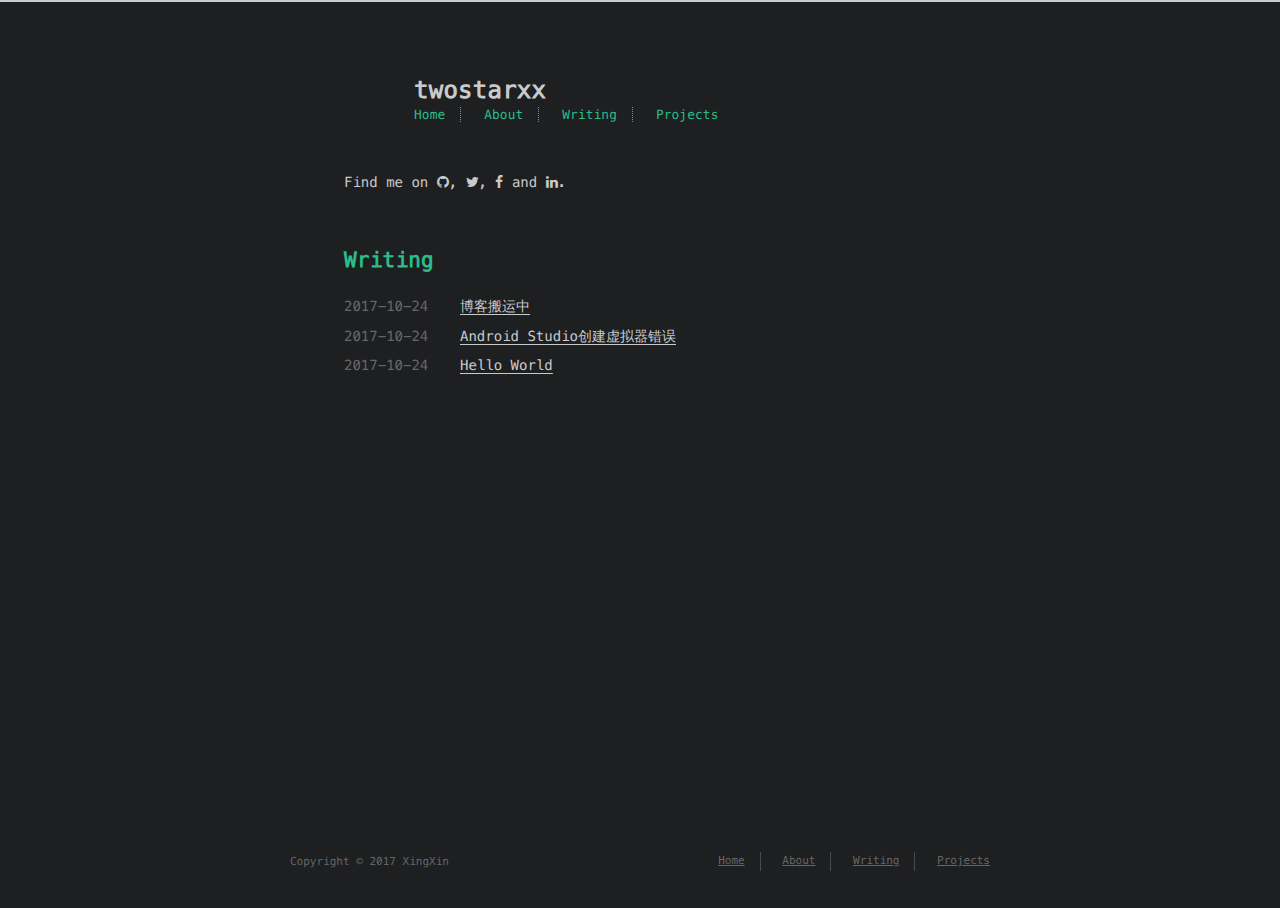
==== commit 4fcbdcbb: "Site updated: 2017-10-24 22:55:59" ====
--- a/index.html
+++ b/index.html
@@ -103,6 +103,22 @@
       <li class="post-item">
         
     <div class="meta">
+        <time datetime="2017-10-24T14:54:24.000Z" itemprop="datePublished">2017-10-24</time>
+    </div>
+
+
+        <span>
+    
+        <a class="" href="/2017/10/24/博客搬运中/">博客搬运中</a>
+    
+
+
+</span>
+      </li>
+    
+      <li class="post-item">
+        
+    <div class="meta">
         <time datetime="2017-10-24T14:02:27.000Z" itemprop="datePublished">2017-10-24</time>
     </div>
 
@@ -110,22 +126,6 @@
         <span>
     
         <a class="" href="/2017/10/24/Android-Studio创建虚拟器错误/">Android Studio创建虚拟器错误</a>
-    
-
-
-</span>
-      </li>
-    
-      <li class="post-item">
-        
-    <div class="meta">
-        <time datetime="2017-10-24T11:39:35.000Z" itemprop="datePublished">2017-10-24</time>
-    </div>
-
-
-        <span>
-    
-        <a class="" href="/2017/10/24/This-is-a-test-in-20171024/">postThis is a test in 20171024</a>
     
 
 
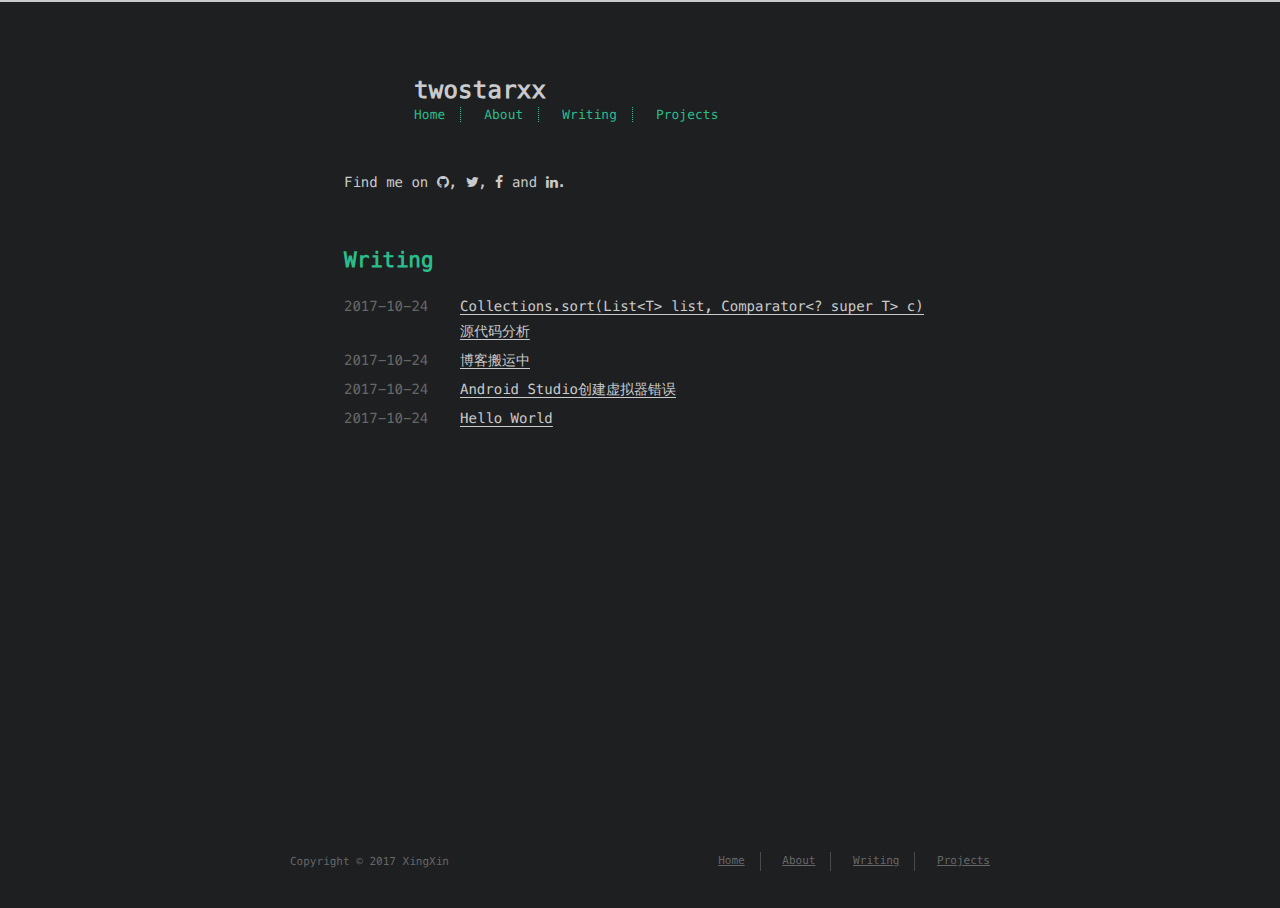
==== commit 8f2003b2: "Site updated: 2017-10-24 23:05:22" ====
--- a/index.html
+++ b/index.html
@@ -103,6 +103,22 @@
       <li class="post-item">
         
     <div class="meta">
+        <time datetime="2017-10-24T15:03:42.000Z" itemprop="datePublished">2017-10-24</time>
+    </div>
+
+
+        <span>
+    
+        <a class="" href="/2017/10/24/Collections-sort-List-T-list-Comparator-super-T-c-源代码分析/">Collections.sort(List&lt;T&gt; list, Comparator&lt;? super T&gt; c) 源代码分析</a>
+    
+
+
+</span>
+      </li>
+    
+      <li class="post-item">
+        
+    <div class="meta">
         <time datetime="2017-10-24T14:54:24.000Z" itemprop="datePublished">2017-10-24</time>
     </div>
 
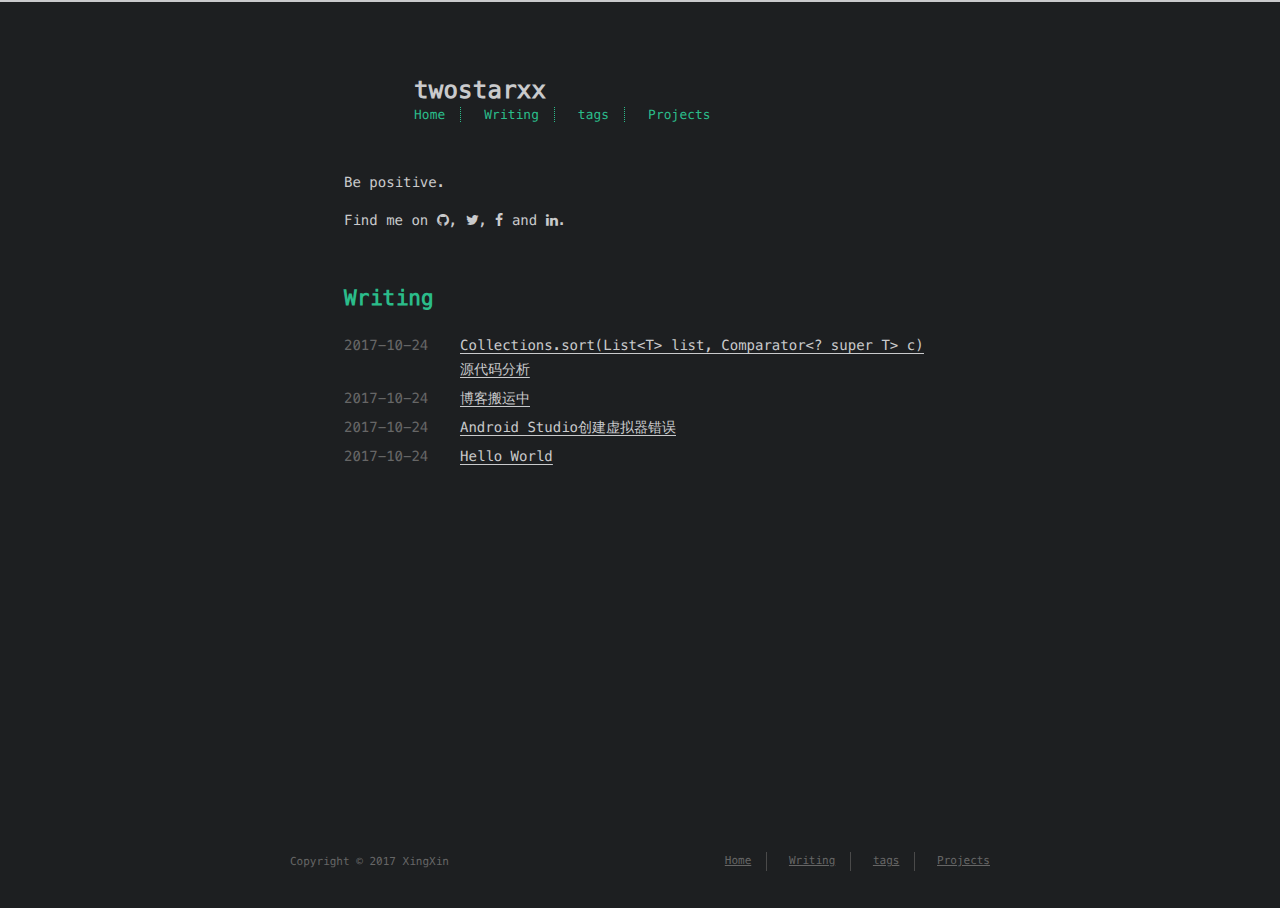
==== commit dd9e5be7: "Site updated: 2017-10-24 23:18:57" ====
--- a/index.html
+++ b/index.html
@@ -1,32 +1,36 @@
 <!DOCTYPE html>
-<html>
+<html lang=zh>
 <head>
     <!-- so meta -->
     <meta charset="utf-8">
     <meta http-equiv="X-UA-Compatible" content="IE=edge">
     <meta name="HandheldFriendly" content="True">
     <meta name="viewport" content="width=device-width, initial-scale=1, maximum-scale=1" />
-    <meta property="og:type" content="website">
+    <meta name="description" content="Be positive.">
+<meta property="og:type" content="website">
 <meta property="og:title" content="twostarxx">
 <meta property="og:url" content="http://twostarxx.github.io/index.html">
 <meta property="og:site_name" content="twostarxx">
+<meta property="og:description" content="Be positive.">
+<meta property="og:locale" content="zh-Hans">
 <meta name="twitter:card" content="summary">
 <meta name="twitter:title" content="twostarxx">
-    
-    
-        
-          
-              <link rel="shortcut icon" href="/images/favicon.ico">
-          
-        
-        
-          
-            <link rel="icon" type="image/png" href="/images/favicon-192x192.png" sizes="192x192">
-          
-        
-        
-          
-            <link rel="apple-touch-icon" sizes="180x180" href="/images/apple-touch-icon.png">
+<meta name="twitter:description" content="Be positive.">
+    
+    
+        
+          
+              <link rel="shortcut icon" href="/">
+          
+        
+        
+          
+            <link rel="icon" type="image/png" href="/" sizes="192x192">
+          
+        
+        
+          
+            <link rel="apple-touch-icon" sizes="180x180" href="/">
           
         
     
@@ -62,9 +66,9 @@
        
         <li><a href="/">Home</a></li>
        
-        <li><a href="/about/">About</a></li>
-       
         <li><a href="/archives/">Writing</a></li>
+       
+        <li><a href="/tags">tags</a></li>
        
         <li><a href="http://github.com/twostarxx">Projects</a></li>
       
@@ -74,6 +78,9 @@
 
         
         <section id="about">
+  
+    <p>Be positive.</p>
+
   
   <p style="display: inline">
     
@@ -185,9 +192,9 @@
          
           <li><a href="/">Home</a></li>
          
-          <li><a href="/about/">About</a></li>
-         
           <li><a href="/archives/">Writing</a></li>
+         
+          <li><a href="/tags">tags</a></li>
          
           <li><a href="http://github.com/twostarxx">Projects</a></li>
         
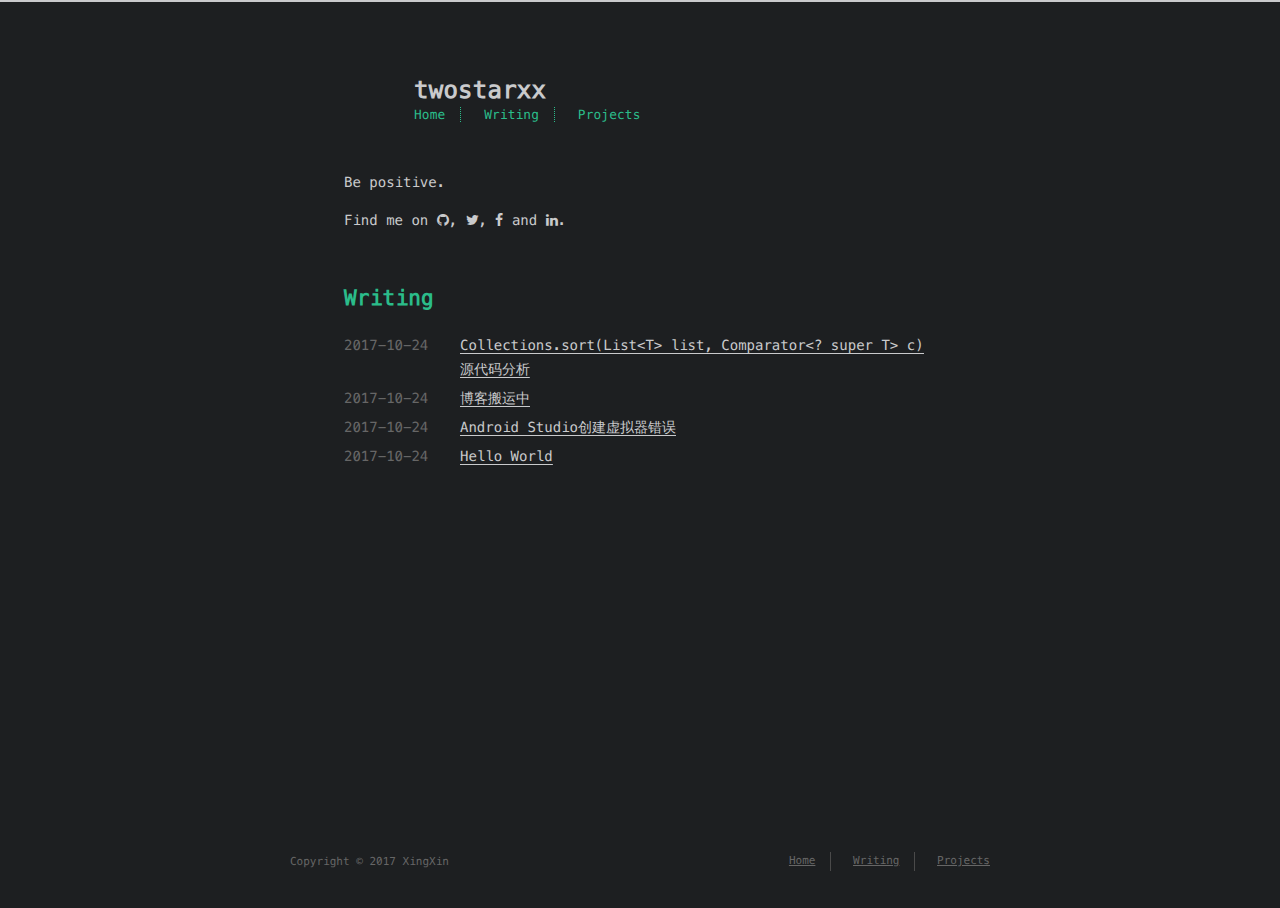
==== commit dfad565a: "Site updated: 2017-10-25 11:54:29" ====
--- a/index.html
+++ b/index.html
@@ -68,8 +68,6 @@
        
         <li><a href="/archives/">Writing</a></li>
        
-        <li><a href="/tags">tags</a></li>
-       
         <li><a href="http://github.com/twostarxx">Projects</a></li>
       
     </ul>
@@ -194,8 +192,6 @@
          
           <li><a href="/archives/">Writing</a></li>
          
-          <li><a href="/tags">tags</a></li>
-         
           <li><a href="http://github.com/twostarxx">Projects</a></li>
         
       </ul>
